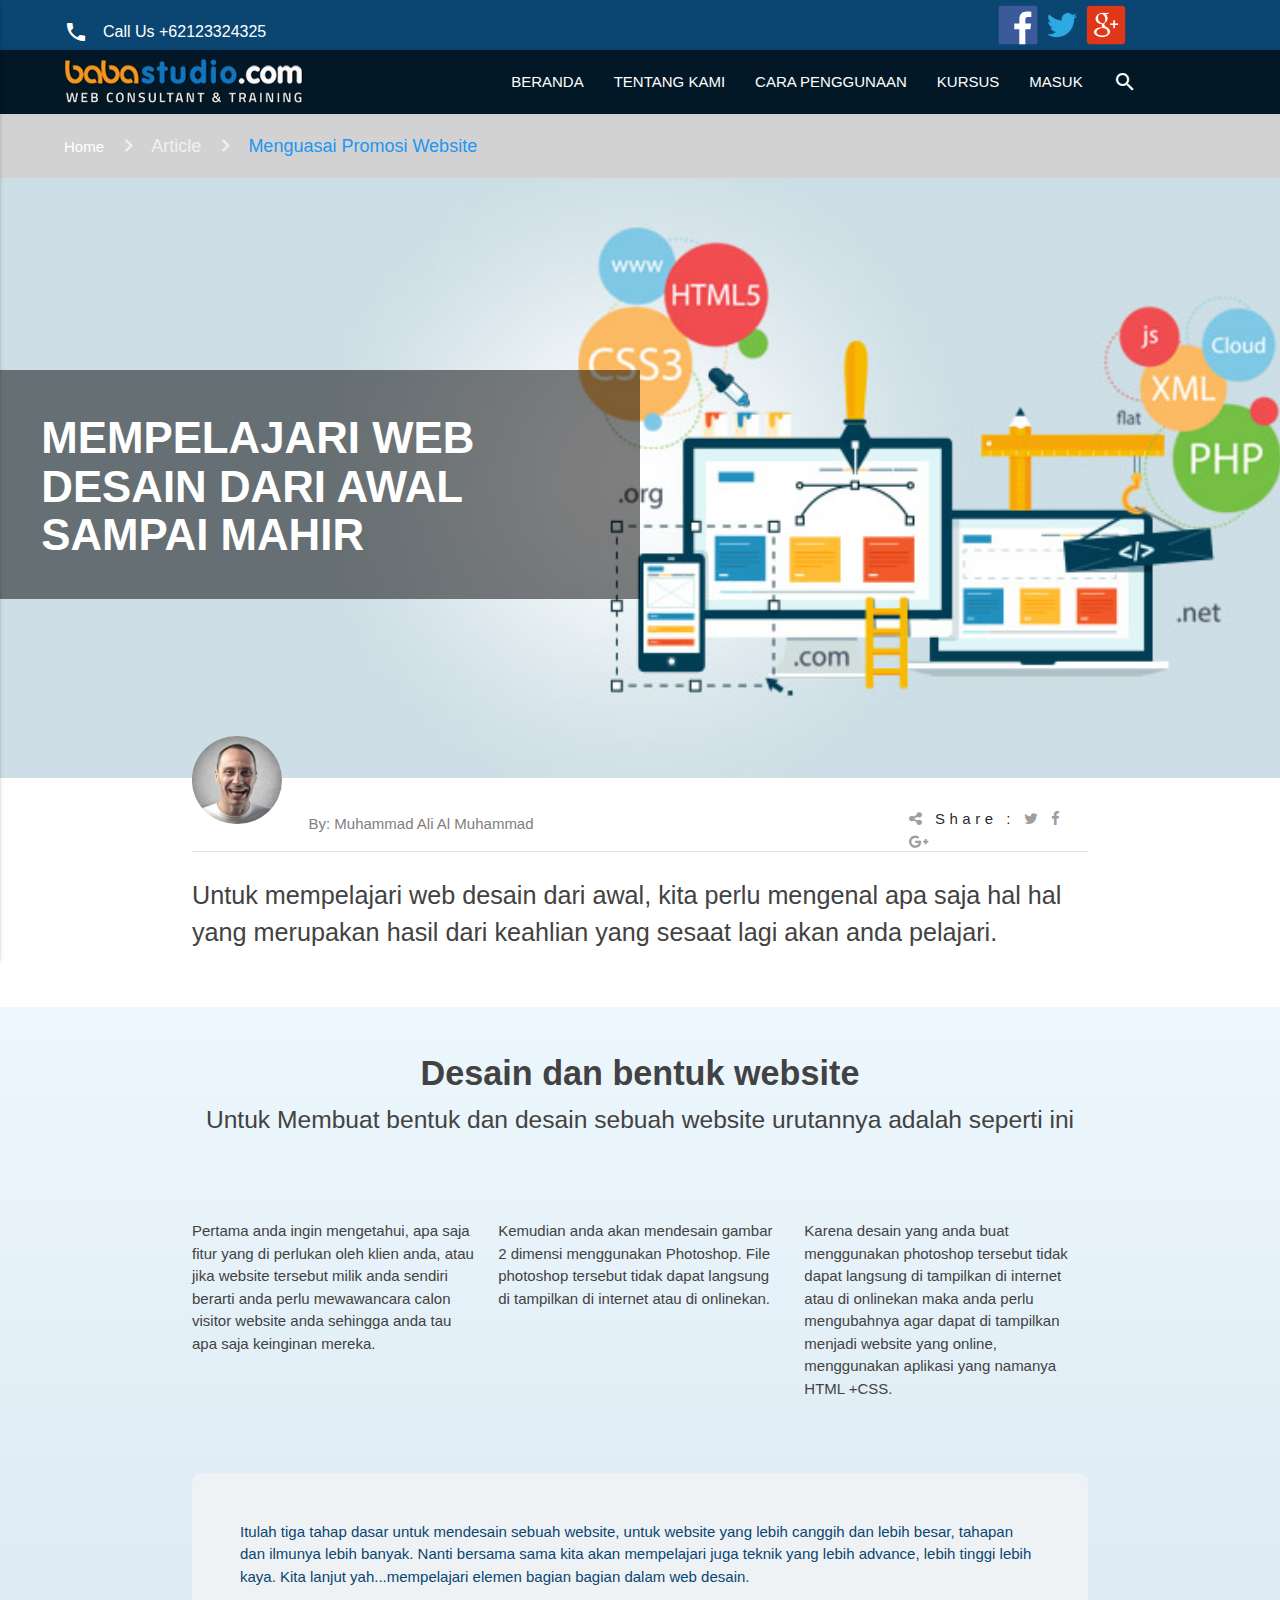
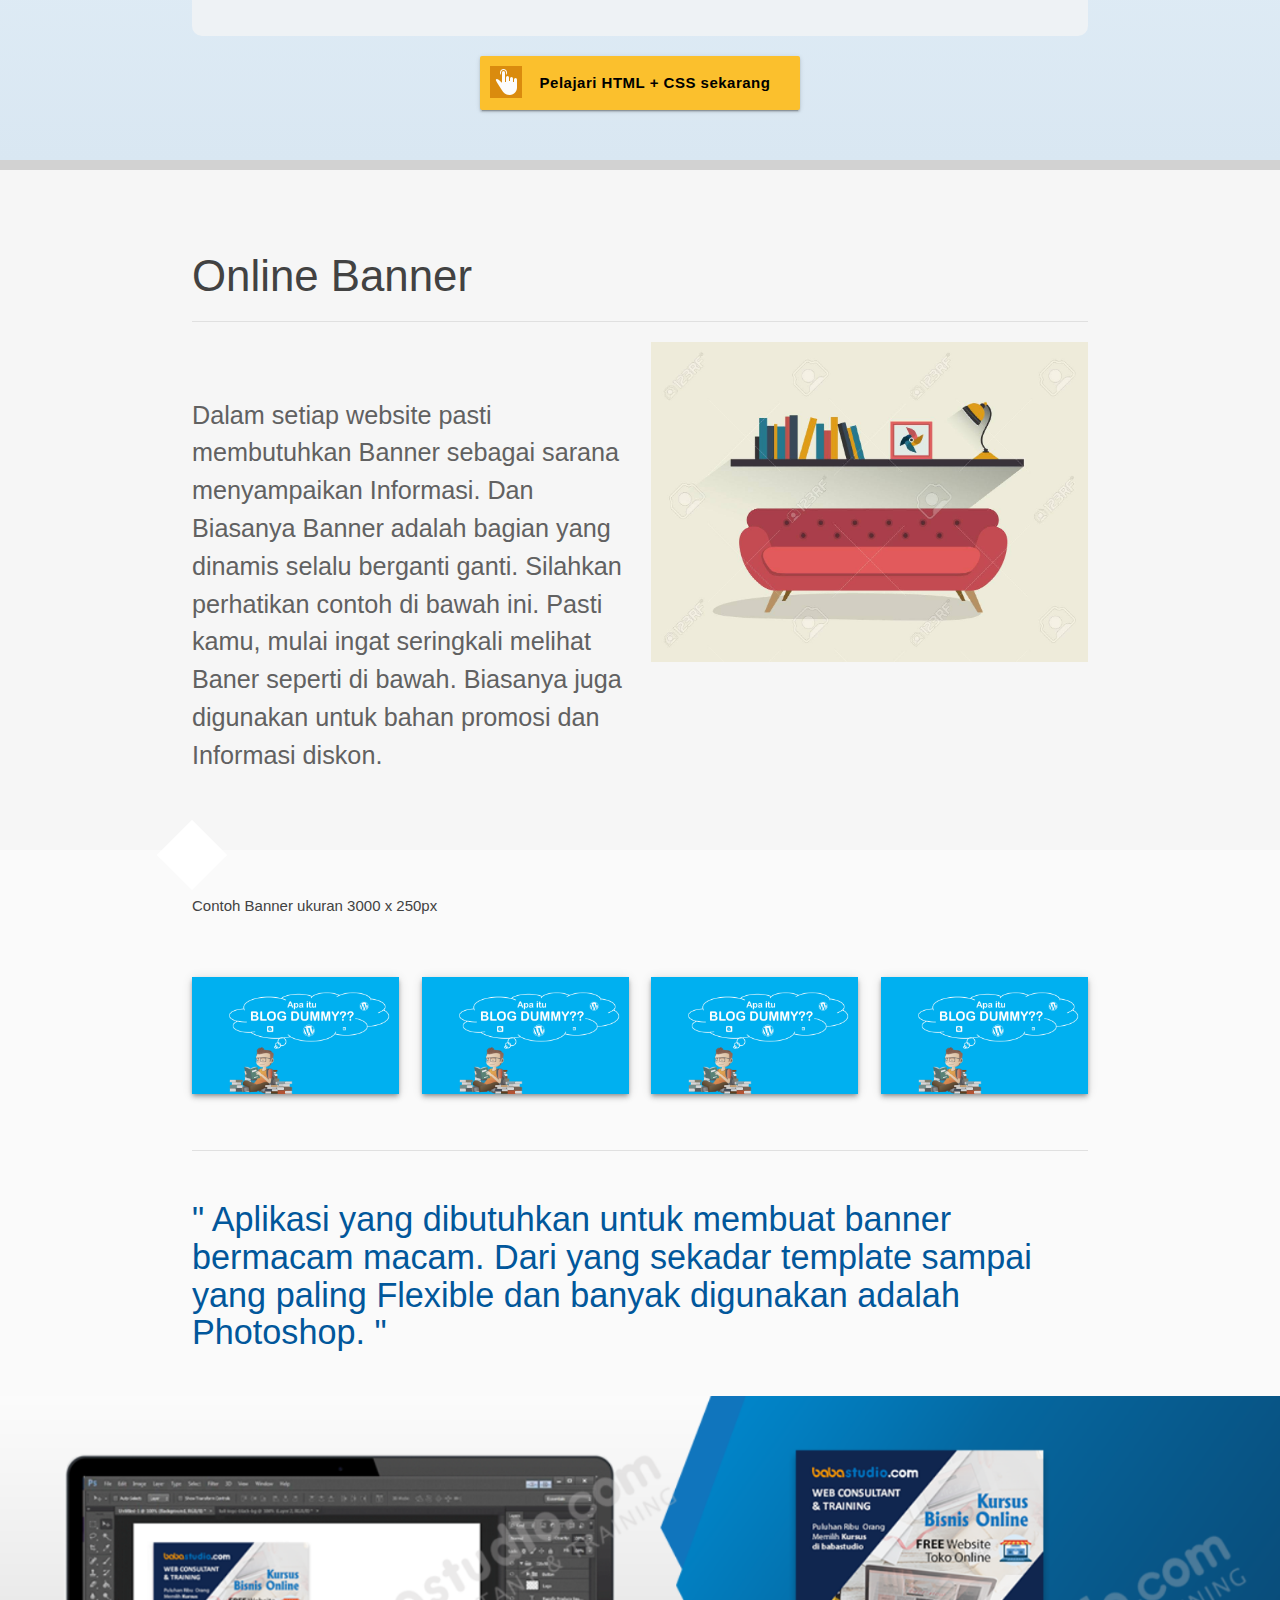
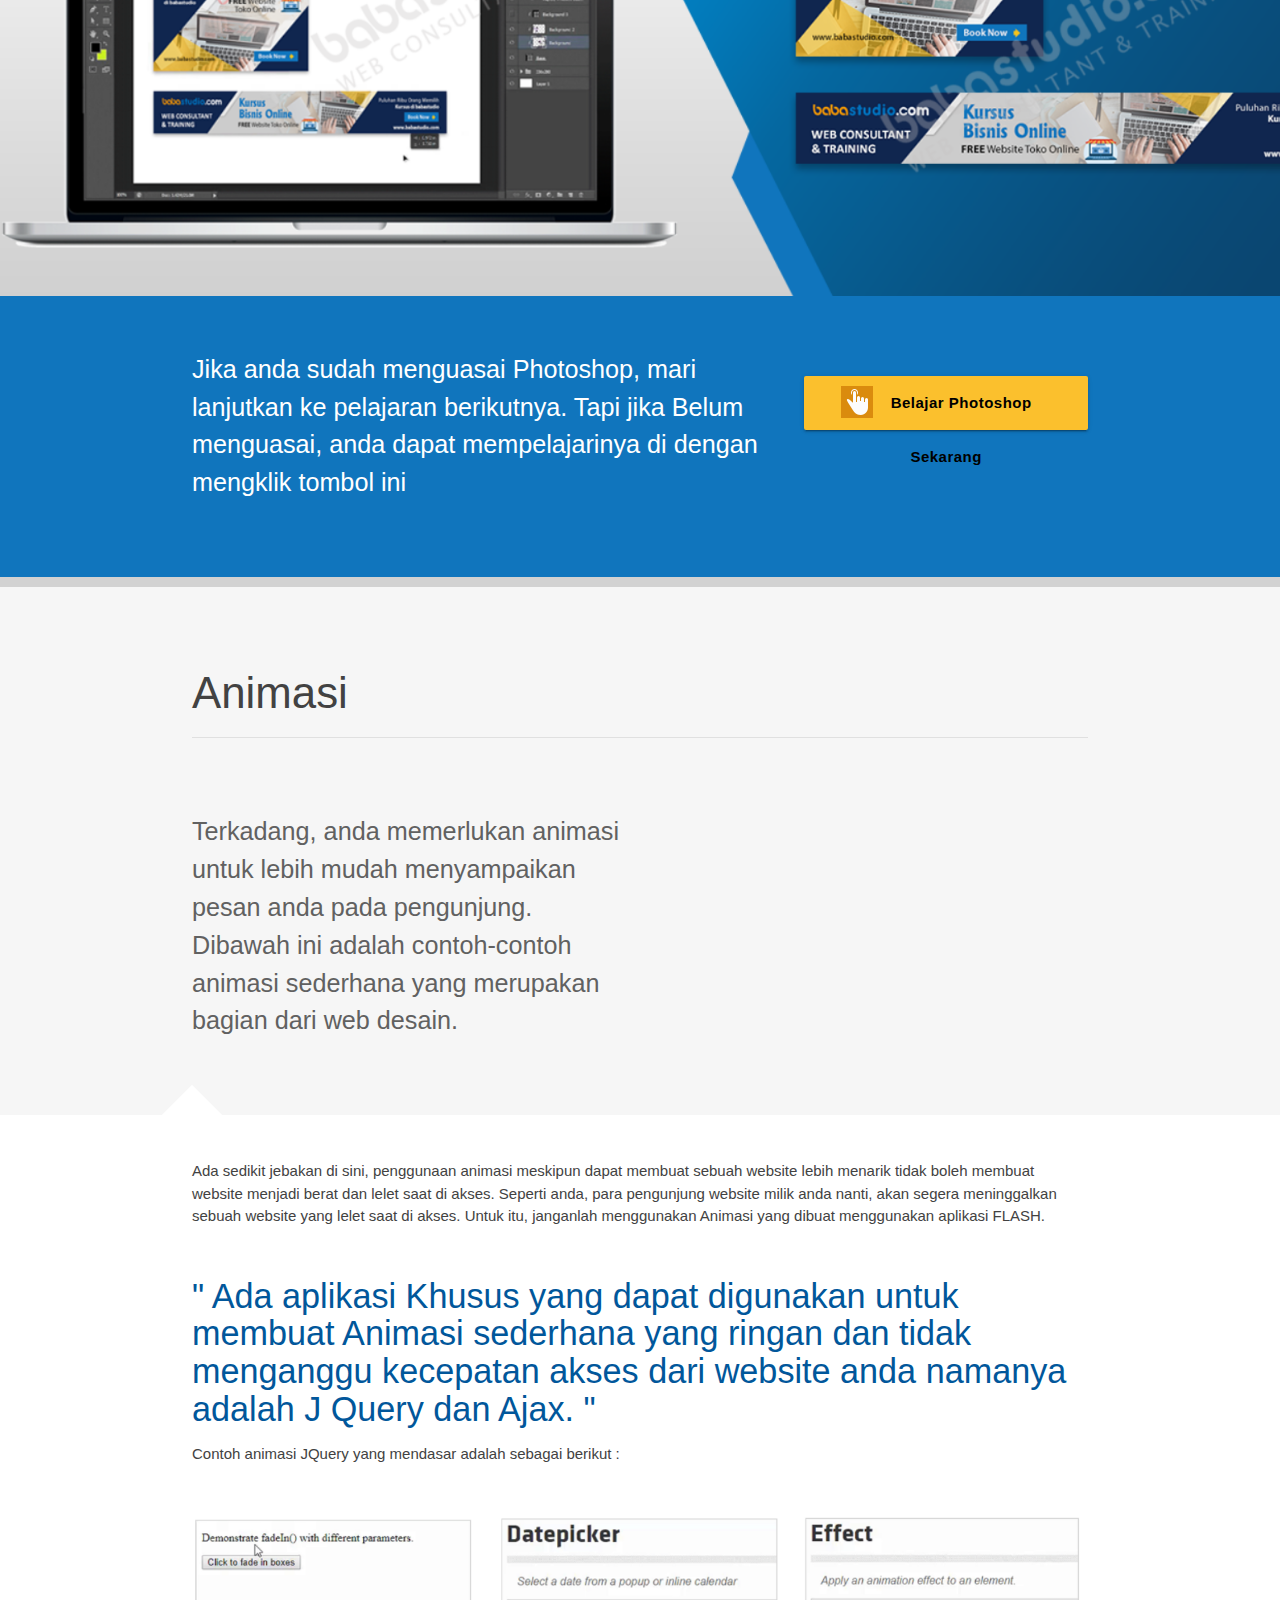
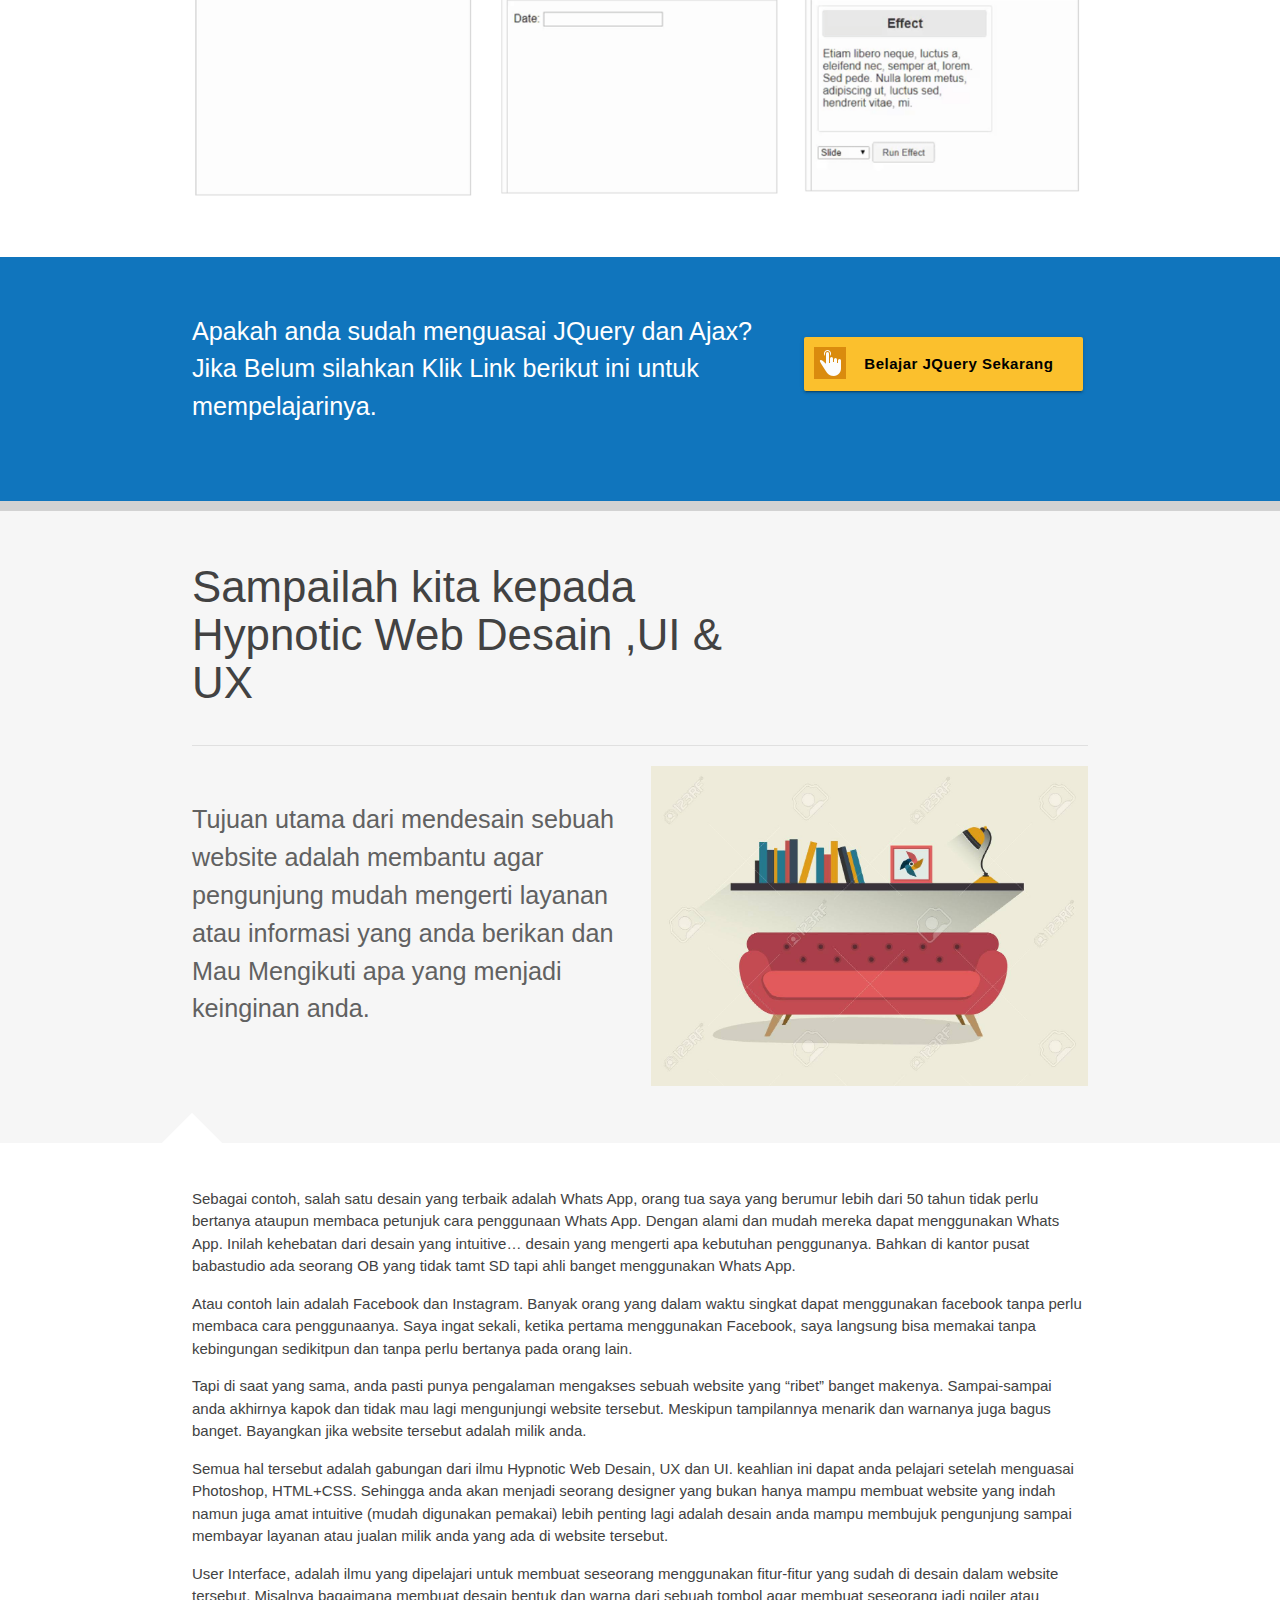
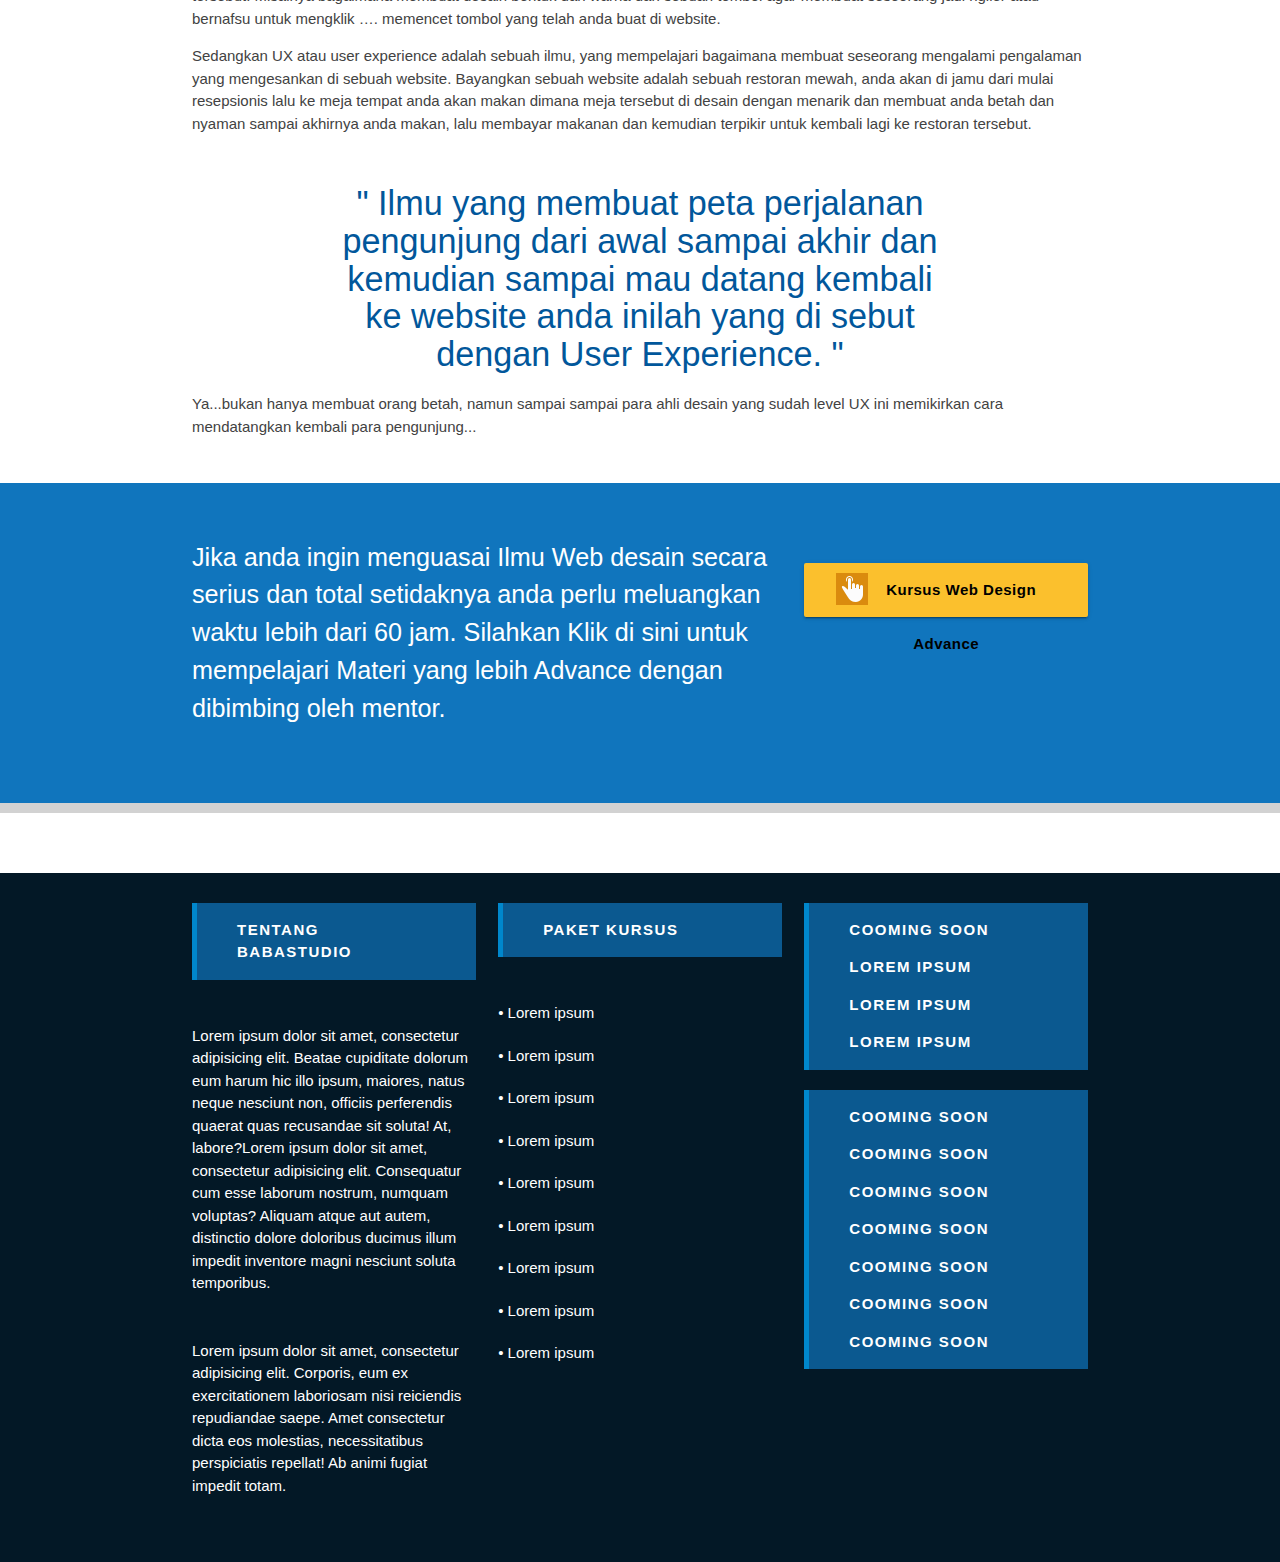
==== page2.html @ 36658eda "Page 2" ====
<!DOCTYPE html>
<html>
<head>
    <!--Import Google Icon Font-->
    <link href="https://fonts.googleapis.com/icon?family=Material+Icons" rel="stylesheet">
    <!--Import materialize.css-->
    <!-- Compiled and minified CSS -->
    <link rel="stylesheet" href="assets/css/materialize.min.css">
    <link rel="stylesheet" href="assets/css/style.css">
    <link rel="stylesheet" href="https://cdnjs.cloudflare.com/ajax/libs/font-awesome/4.7.0/css/font-awesome.css">


    <!--Let browser know website is optimized for mobile-->
    <meta name="viewport" content="width=device-width, initial-scale=1.0"/>
</head>

<body class="body">
<nav style="background-color: #0a4671;height: 50px">
    <div class="nav-wrapper">
        <a href="#" class="brand-logo white-text" style="margin-left: 5%;font-size: 16px"><i class="tiny material-icons left">local_phone</i><span class="hide-on-med-and-down">Call Us</span> +62123324325</a>
        <div class="right hide-on-med-and-down" style="padding-top: 5px;">
            <a href="" style="margin-left: -120%"><img src="assets/images/icon/F_icon.svg" alt="" class="responsive-img" width="40"></a>
            <a href=""><img src="assets/images/icon/twitter.png" alt="" class="responsive-img" width="40"></a>
            <a href=""><img src="assets/images/icon/111674_google_512x512.png" alt="" class="responsive-img" width="40"></a>
        </div>
    </div>
</nav>
<nav>
    <div class="nav-wrapper"  style="background-color: #031826">
        <a href="#" class="brand-logo white-text" style="margin-left: 5%"><img src="assets/images/other/babastudio-logo.png" style="margin-top: -13%" alt="" class="responsive-img"></a>
        <a href="#" data-activates="mobile-demo" class="button-collapse"><i class="material-icons">menu</i></a>
        <ul id="nav-mobile" class="right hide-on-med-and-down">
            <li><a href="" class="uppercase">beranda</a></li>
            <li><a href="" class="uppercase">tentang kami </a></li>
            <li><a href="" class="uppercase">cara penggunaan</a></li>
            <li><a href="" class="uppercase">kursus</a></li>
            <li><a href="" class="uppercase">masuk</a></li>
            <li><a href=""><i class="material-icons">search</i></a></li>
        </ul>
        <ul class="side-nav" id="mobile-demo">
            <li><a href="" class="uppercase">beranda</a></li>
            <li><a href="" class="uppercase">tentang kami </a></li>
            <li><a href="" class="uppercase">cara penggunaan</a></li>
            <li><a href="" class="uppercase">kursus</a></li>
            <li><a href="" class="uppercase">masuk</a></li>
            <li><a href=""><i class="material-icons">search</i></a></li>
        </ul>
    </div>
</nav>
<nav>
    <div class="nav-wrapper" style="background-color: #d2d2d2;">
        <div class="col s12 m12" style="margin-left: 5%">
            <a href="#!" class="breadcrum">Home</a>
            <a href="#!" class="breadcrumb">Article</a>
            <a href="#!" class="breadcrumb blue-text">Menguasai Promosi Website</a>
        </div>
    </div>
</nav>
<div class="col m12">
    <div class="banner-2">
        <div class="container-banner">
            <div class="row">
                <div class="col m6 s12 left-container-banner">
                    <div>
                        <br>
                        <h3 class="white-text uppercase bold " style="padding-left: 30px">Mempelajari Web Desain dari awal sampai mahir</h3>
                        <br>
                    </div>
                </div>
            </div>
        </div>
    </div>
    <div class="pages white">
        <div class="container">
            <div id="box">
                <img src="assets/images/other/photodune-4276142-smiling-portraits-xl_321.jpg" alt="" class="cat">
                <p class="text">By: Muhammad Ali Al Muhammad</p>
                <div class="right-float">
                    <i class="fa fa-share-alt grey-text"> </i> Share :
                    <i class="fa fa-twitter grey-text"></i>
                    <i class="fa fa-facebook grey-text"></i>
                    <i class="fa fa-google-plus grey-text"></i>
                </div>
            </div>
            <br>
            <div class="divider mt20"></div>
            <p class="flow-text grey-text text-darken-3">Untuk mempelajari web desain dari awal, kita perlu mengenal apa saja hal hal yang merupakan hasil dari keahlian yang sesaat lagi akan anda pelajari.</p>
        </div>
    </div>
    <div class="pages linear-gradient-2">
        <div class="container">
            <h4 class="grey-text text-darken-3 bold center">Desain dan bentuk website</h4>
            <h5 class="grey-text text-darken-3 center thin">Untuk Membuat bentuk dan desain sebuah website urutannya adalah seperti ini</h5>
            <div class="row mt50">
                <div class="col m4 s12">
                    <img src="https://assets.materialup.com/uploads/0ec944c0-e9ce-4f5a-b7ce-2816039f5fc0/preview.jpg" alt="" class="responsive-img">
                    <p class="grey-text text-darken-3">Pertama anda ingin mengetahui, apa saja fitur yang di perlukan oleh klien anda, atau jika website tersebut milik anda sendiri berarti anda perlu mewawancara calon visitor website anda sehingga anda tau apa saja keinginan mereka. </p>
                </div>
                <div class="col m4 s12">
                    <img src="https://assets.materialup.com/uploads/0ec944c0-e9ce-4f5a-b7ce-2816039f5fc0/preview.jpg" alt="" class="responsive-img">
                    <p class="grey-text text-darken-3">Kemudian anda akan mendesain gambar 2 dimensi menggunakan Photoshop. File photoshop tersebut tidak dapat langsung di tampilkan di internet atau di onlinekan. </p>
                </div>
                <div class="col m4 s12">
                    <img src="https://assets.materialup.com/uploads/0ec944c0-e9ce-4f5a-b7ce-2816039f5fc0/preview.jpg" alt="" class="responsive-img">
                    <p class="grey-text text-darken-3">Karena desain yang anda buat menggunakan photoshop tersebut tidak dapat langsung di tampilkan di internet atau di onlinekan maka anda perlu mengubahnya agar dapat di tampilkan menjadi website yang online, menggunakan aplikasi yang namanya HTML +CSS.</p>
                </div>
                <div class="col m12 s12 mt50">
                    <div class="card bg-card-blue z-depth-0 radius-10">
                        <div class="card-content text-blue">
                            <div class="card-content">
                                <p>Itulah tiga tahap dasar untuk mendesain sebuah website, untuk website yang lebih canggih dan lebih besar, tahapan dan ilmunya lebih banyak. Nanti bersama sama kita akan mempelajari juga teknik yang lebih advance, lebih tinggi lebih kaya. Kita lanjut yah...mempelajari elemen bagian bagian dalam web desain.</p>
                            </div>
                        </div>
                    </div>
                    <div class="center mt20">
                        <button class="btn  yellow darken-2 btn-large black-text bold"><img src="assets/images/icon/icon-button.png" style="position: absolute; margin-left: -20px;padding-top: 10px" alt="" class="responsive-img"> <span style="padding-left: 30px; text-transform: none">Pelajari HTML + CSS sekarang</span></button>
                    </div>
                </div>
            </div>
        </div>
    </div>
    <div class="pages white-bg mt10">
        <div class="container">
            <h3 class="grey-text text-darken-3 pt30">Online Banner</h3>
            <div class="divider mt20"></div>
            <div class="row mt20">
                <div class="col m6 s12">
                    <p class="grey-text flow-text text-darken-2 pt30">Dalam setiap website pasti  membutuhkan Banner sebagai sarana menyampaikan Informasi. Dan Biasanya Banner adalah bagian yang dinamis selalu berganti ganti. Silahkan perhatikan contoh di bawah ini. Pasti kamu, mulai ingat seringkali melihat Baner seperti di bawah. Biasanya juga digunakan untuk bahan promosi dan Informasi diskon.</p>
                </div>
                <div class="col m6 s12">
                    <img src="assets/images/other/48117998-retro-red-sofa-and-book-shelf-with-lamps-flat-design-vector-illustration-.jpg" style="height: 300" alt="" class="responsive-img">
                </div>
            </div>
        </div>
    </div>
    <section class="pages ss-style-triangles-1 grey lighten-5">
        <div class="container">
            <p class="grey-text text-darken-3">Contoh Banner ukuran 3000 x 250px</p>
            <div class="row  mt50">
                <div class="col m3 s6 mt10">
                    <img src="assets/images/other/cara-membuat-dummy-blog.png" alt="" class="responsive-img z-depth-2">
                </div>
                <div class="col m3 s6 mt10">
                    <img src="assets/images/other/cara-membuat-dummy-blog.png" alt="" class="responsive-img z-depth-2">
                </div>
                <div class="col m3 s6 mt10">
                    <img src="assets/images/other/cara-membuat-dummy-blog.png" alt="" class="responsive-img z-depth-2">
                </div>
                <div class="col m3 s6 mt10">
                    <img src="assets/images/other/cara-membuat-dummy-blog.png" alt="" class="responsive-img z-depth-2">
                </div>
            </div>
            <div class="divider mt50"></div>
            <h4 class="thin-text light-blue-text text-darken-4 mt50">" 	Aplikasi yang dibutuhkan untuk membuat banner bermacam macam. Dari yang sekadar template sampai yang paling Flexible dan banyak digunakan adalah Photoshop. "</h4>
        </div>
    </section>
    <div class="baba-background">
        <div class="baba-page"></div>
    </div>
    <div class="pages blue-bg">
        <div class="container">
            <div class="row">
                <div class="col m8 s12">
                    <p class="flow-text white-text">Jika anda sudah menguasai Photoshop, mari lanjutkan ke pelajaran berikutnya. Tapi jika Belum menguasai, anda dapat mempelajarinya di dengan mengklik tombol ini</p>
                </div>
                <div class="col m4 s12">
                    <button class="btn mt50  yellow darken-2 btn-large black-text bold"><img src="assets/images/icon/icon-button.png" style="position: absolute; margin-left: -20px;padding-top: 10px" alt="" class="responsive-img"> <span style="padding-left: 30px; text-transform: none">Belajar Photoshop Sekarang</span></button>
                </div>
            </div>
        </div>
    </div>
    <div class="pages white-bg mt10">
        <div class="container">
            <h3 class="grey-text text-darken-3 pt30">Animasi</h3>
            <div class="divider mt20"></div>
            <div class="row mt20">
                <div class="col m6 s12">
                    <p class="grey-text flow-text text-darken-2 pt30">Terkadang, anda memerlukan animasi untuk lebih mudah menyampaikan pesan anda pada pengunjung. Dibawah ini adalah contoh-contoh animasi sederhana yang merupakan bagian dari web desain.</p>
                </div>
            </div>
        </div>
    </div>
    <section class="pages ss-style-triangles-1 white">
        <div class="container">
            <p class="grey-text text-darken-3">Ada sedikit jebakan di sini, penggunaan animasi meskipun dapat membuat sebuah website lebih menarik tidak boleh membuat website menjadi berat dan lelet saat di akses. Seperti anda, para pengunjung website milik anda nanti, akan segera meninggalkan sebuah website yang lelet saat di akses. Untuk itu, janganlah menggunakan Animasi yang dibuat menggunakan aplikasi FLASH.</p>
            <h4 class="thin-text light-blue-text text-darken-4 mt50">" 		Ada aplikasi Khusus yang dapat digunakan untuk membuat Animasi sederhana yang ringan dan tidak menganggu kecepatan akses dari website anda namanya adalah J Query dan Ajax.  "</h4>
            <p class="grey-text text-darken-3">Contoh animasi JQuery yang mendasar adalah sebagai berikut :</p>
            <div class="row mt50">
                <div class="col m4 s12">
                    <img src="assets/images/other/fadeIn.PNG" alt="" class="responsive-img">
                </div>
                <div class="col m4 s12">
                    <img src="assets/images/other/datepicker.PNG" alt="" class="responsive-img">
                </div>
                <div class="col m4 s12">
                    <img src="assets/images/other/fadeInEffect.PNG" alt="" class="responsive-img">
                </div>
            </div>
        </div>
    </section>
    <div class="pages blue-bg">
        <div class="container">
            <div class="row">
                <div class="col m8 s12">
                    <p class="flow-text white-text">Apakah anda sudah menguasai JQuery dan Ajax? Jika Belum silahkan Klik Link berikut ini untuk mempelajarinya.</p>
                </div>
                <div class="col m4 s12">
                    <button class="btn mt50  yellow darken-2 btn-large black-text bold"><img src="assets/images/icon/icon-button.png" style="position: absolute; margin-left: -20px;padding-top: 10px" alt="" class="responsive-img"> <span style="padding-left: 30px; text-transform: none">Belajar JQuery Sekarang</span></button>
                </div>
            </div>
        </div>
    </div>
    <div class="pages white-bg mt10">
        <div class="container">
            <div class="row">
                <h3 class="grey-text text-darken-3 pt30 col m8">Sampailah kita kepada Hypnotic Web Desain ,UI & UX</h3>
            </div>
            <div class="divider mt20"></div>
            <div class="row">
                <div class="col m6 s12">
                    <p class="grey-text flow-text text-darken-2 pt30">Tujuan utama dari mendesain sebuah website adalah membantu agar pengunjung mudah mengerti layanan atau informasi yang anda berikan dan Mau Mengikuti apa yang menjadi keinginan anda.</p>
                </div>
                <div class="col m6 s12 mt20">
                    <img src="assets/images/other/48117998-retro-red-sofa-and-book-shelf-with-lamps-flat-design-vector-illustration-.jpg" alt="" class="responsive-img">
                </div>
            </div>
        </div>
    </div>
    <section class="pages white ss-style-triangles-1">
        <div class="container">
            <p class="grey-text text-darken-3">Sebagai contoh, salah satu desain yang terbaik adalah Whats App, orang tua saya yang berumur lebih dari 50 tahun tidak perlu bertanya ataupun membaca petunjuk cara penggunaan Whats App. Dengan alami dan mudah mereka dapat menggunakan Whats App. Inilah kehebatan dari desain yang intuitive…  desain yang mengerti apa kebutuhan penggunanya. Bahkan di kantor pusat babastudio ada seorang OB yang tidak tamt SD tapi ahli banget menggunakan Whats App.
            </p>
            <p class="grey-text text-darken-3">
                Atau contoh lain adalah Facebook dan Instagram. Banyak orang yang dalam waktu singkat dapat menggunakan facebook tanpa perlu membaca cara penggunaanya. Saya ingat sekali, ketika pertama menggunakan Facebook, saya langsung bisa memakai tanpa kebingungan sedikitpun dan tanpa perlu bertanya pada orang lain.
            </p>
            <p class="grey-text text-darken-3">
                Tapi di saat yang sama, anda pasti punya pengalaman mengakses sebuah website yang “ribet” banget makenya. Sampai-sampai anda akhirnya kapok dan tidak mau lagi mengunjungi website tersebut. Meskipun tampilannya menarik dan warnanya juga bagus banget. Bayangkan jika website tersebut adalah milik anda.
            </p>
            <p class="grey-text text-darken-3">
                Semua hal  tersebut adalah gabungan dari ilmu Hypnotic Web Desain, UX dan UI. keahlian ini dapat anda pelajari setelah menguasai Photoshop, HTML+CSS. Sehingga anda akan menjadi seorang designer yang bukan hanya mampu membuat website yang indah namun juga amat intuitive (mudah digunakan pemakai) lebih penting lagi adalah desain anda mampu membujuk pengunjung sampai membayar layanan atau jualan milik anda yang ada di website tersebut.
            </p>
            <p class="grey-text text-darken-3">
                User Interface, adalah ilmu yang dipelajari untuk membuat seseorang menggunakan fitur-fitur yang sudah di desain dalam website tersebut. Misalnya bagaimana membuat desain bentuk dan warna dari sebuah tombol agar membuat seseorang jadi ngiler atau bernafsu untuk mengklik …. memencet tombol yang telah anda buat di website.
            </p>
            <p class="grey-text text-darken-3">
                Sedangkan UX atau user experience adalah sebuah ilmu, yang mempelajari bagaimana membuat seseorang mengalami pengalaman yang mengesankan di sebuah website. Bayangkan sebuah website adalah sebuah restoran mewah, anda akan di jamu dari mulai resepsionis lalu ke meja tempat anda akan makan dimana meja tersebut di desain dengan menarik dan membuat anda betah dan nyaman sampai akhirnya anda makan, lalu membayar makanan dan kemudian terpikir untuk kembali lagi ke restoran tersebut.
            </p>
            <div class="container">
                <h4 class="thin-text light-blue-text center text-darken-4 mt50">"	Ilmu yang membuat peta perjalanan pengunjung dari awal sampai akhir dan kemudian sampai mau datang kembali ke website anda inilah yang di sebut dengan User Experience.  "</h4>
            </div>
            <p class="grey-text text-darken-3 mt20">
                Ya...bukan hanya membuat orang betah, namun sampai sampai para ahli desain yang sudah level UX ini memikirkan cara mendatangkan kembali para pengunjung...
            </p>
        </div>
    </section>
    <div class="pages blue-bg">
        <div class="container">
            <div class="row">
                <div class="col m8 s12">
                    <p class="flow-text white-text">Jika anda ingin menguasai Ilmu Web desain secara serius dan total setidaknya anda perlu meluangkan waktu lebih dari 60 jam. Silahkan Klik di sini untuk mempelajari Materi yang lebih Advance dengan dibimbing oleh mentor.</p>
                </div>
                <div class="col m4 s12">
                    <button class="btn mt50  yellow darken-2 btn-large black-text bold"><img src="assets/images/icon/icon-button.png" style="position: absolute; margin-left: -20px;padding-top: 10px" alt="" class="responsive-img"> <span style="padding-left: 30px; text-transform: none">Kursus Web Design Advance</span></button>
                </div>
            </div>
        </div>
    </div>
    <div class="pages white mt10"></div>
    <div class="pages black-bg">
        <div class="container">
            <div class="row">
                <div class="col m4 s12">
                    <div class="square-line">
                        <p class="bold white-text uppercase">tentang babastudio</p>
                    </div>
                    <p class="white-text thin-text pt30">Lorem ipsum dolor sit amet, consectetur adipisicing elit. Beatae cupiditate dolorum eum harum hic illo ipsum, maiores, natus neque nesciunt non, officiis perferendis quaerat quas recusandae sit soluta! At, labore?Lorem ipsum dolor sit amet, consectetur adipisicing elit. Consequatur cum esse laborum nostrum, numquam voluptas? Aliquam atque aut autem, distinctio dolore doloribus ducimus illum impedit inventore magni nesciunt soluta temporibus.</p>
                    <p class="white-text thin-text pt30">Lorem ipsum dolor sit amet, consectetur adipisicing elit. Corporis, eum ex exercitationem laboriosam nisi reiciendis repudiandae saepe. Amet consectetur dicta eos molestias, necessitatibus perspiciatis repellat! Ab animi fugiat impedit totam.</p>
                </div>
                <div class="col m4 s12">
                    <div class="square-line">
                        <p class="bold white-text uppercase">paket kursus</p>
                    </div>
                    <ul class="white-text pt30">
                        <li><a href="" class="white-text thin-text"> &bull; Lorem ipsum </a></li>
                        <li class="pt20"><a href="" class="white-text thin-text"> &bull; Lorem ipsum </a></li>
                        <li class="pt20"><a href="" class="white-text thin-text"> &bull; Lorem ipsum </a></li>
                        <li class="pt20"><a href="" class="white-text thin-text"> &bull; Lorem ipsum </a></li>
                        <li class="pt20"><a href="" class="white-text thin-text"> &bull; Lorem ipsum </a></li>
                        <li class="pt20"><a href="" class="white-text thin-text"> &bull; Lorem ipsum </a></li>
                        <li class="pt20"><a href="" class="white-text thin-text"> &bull; Lorem ipsum </a></li>
                        <li class="pt20"><a href="" class="white-text thin-text"> &bull; Lorem ipsum </a></li>
                        <li class="pt20"><a href="" class="white-text thin-text"> &bull; Lorem ipsum </a></li>

                    </ul>
                </div>
                <div class="col m4 s12">
                    <div class="square-line">
                        <p class="bold white-text uppercase">cooming soon</p>
                        <p class="bold white-text uppercase">lorem ipsum</p>
                        <p class="bold white-text uppercase">Lorem Ipsum</p>
                        <p class="bold white-text uppercase">Lorem Ipsum</p>
                    </div>
                    <div class="square-line mt20">
                        <p class="bold white-text uppercase">cooming soon</p>
                        <p class="bold white-text uppercase">cooming soon</p>
                        <p class="bold white-text uppercase">cooming soon</p>
                        <p class="bold white-text uppercase">cooming soon</p>
                        <p class="bold white-text uppercase">cooming soon</p>
                        <p class="bold white-text uppercase">cooming soon</p>
                        <p class="bold white-text uppercase">cooming soon</p>
                    </div>
                </div>
            </div>
        </div>
    </div>
</div>
<!--Import jQuery before materialize.js-->
<script type="text/javascript" src="https://code.jquery.com/jquery-3.2.1.min.js"></script>
<script src="assets/js/script.js"></script>
<!-- Compiled and minified JavaScript -->
<script src="assets/js/materialize.min.js"></script>

</body>
</html>
---- assets/css/style.css ----
.banner
{
    width: 100%;
    height: 600px;
    background: url("../images/banner/america-analysis-business-926987.jpg") center no-repeat;
    background-size: cover;
}
.banner-2
{
    width: 100%;
    height: 600px;
    background: url("../images/banner/Web-Development-4.jpg") center no-repeat;
    background-size: cover;
}
.uppercase{
    text-transform: uppercase;
}
.container-banner
{
    width: 100%;
    height: auto;
    position: absolute;
    margin-top: 15%;
}
.left-container-banner
{
    width: 100%;
    height: auto;
    background-color: rgba(0,0,0,.5);
}
.bold{
    font-weight: bold;
}
.pt30{
    padding-top: 30px;
}
.pt20{
    padding-top: 20px;
}
.pt50{
    padding-top: 50px;
}
.pb30{
    padding-bottom: 30px;
}
.mt10
{
    margin-top: 10px ;
}
.mt20
{
    margin-top: 20px;
}
.mt50{
    margin-top: 50px ;
}
.pages{
    width: 100%;
    height: auto;
    padding-top: 30px;
    padding-bottom: 30px;
}
.linear-gradient
{
    background: linear-gradient(#0087cc, #085281);
}
.linear-gradient-2
{
    background-image: linear-gradient(to bottom, #edf7fd, #e8f3fa, #e3eff7, #deebf5, #d9e7f2);
}
.black-bg
{
    background: #031826;
}
.transparent
{
    background: transparent;
}
.blue-bg
{
    background: #1075bd !important;
}
.thin-text
{
    font-weight: 300;
}
.body
{
    background: #d2d2d2;
}
.bordered
{
    border: 1px solid #dedede;
}
.white-bg
{
    background: #f6f6f6;
}
.text-blue
{
    color: #0a4671;
}
.bg-card-blue
{
    background-color: #eef2f5;
}
.radius-10
{
    border-radius: 10px;
}
*,
*:after,
*::before {
    -webkit-box-sizing: border-box;
    -moz-box-sizing: border-box;
    box-sizing: border-box;
}

/* General styles and layout */


section {
    position: relative;
    color: #fff;
}


.col-2 .column {
    width: 49%;
}
.input-form
{
    background: #ffffff;
    width: 100%;
    height: 30px;
    padding: 18px 20px;
    border-radius: 2px;
    border: none;
}

#box {
    /* The box that will responsively resize */
    position: relative;
}
#box img {
    display: block;
}
#box .static {
    /* The static image helps responsively resizing the bounding box correctly */
    width: 100%;
    height: auto;
}

#box .cat {
    /* Placing the cat absolutely and with percentage values makes it responsive within the bounding box */
    position: absolute;
    top: -40%;
    left: 0%;
    width: 10%;
    border-radius: 100%;
    height: auto;
    margin-top: -8%;
}
#box .text {
    position: absolute;
    top: -10px;
    left: 13%;
    color: gray;
    font-family: sans-serif;
}
#box .right-float
{
    position: absolute;
    float: right;
    left: 80%;
    display: inline-block;
    letter-spacing: .3rem;
}

/*** Individual section styles and separators ***/

/* Common style for pseudo-elements */
section::before,
section::after {
    position: absolute;
    content: '';
    pointer-events: none;
}

/* Triangles */
.ss-style-triangles::before,
.ss-style-triangles::after {
    left: 15%;
    width: 50px;
    height: 50px;
    -webkit-transform: translateX(-90%) rotate(45deg);
    transform: translateX(-50%) rotate(45deg);
}
.ss-style-triangles::before {
    top: -20px;
    background: #0087cc;
}

.ss-style-triangles-1::before,
.ss-style-triangles-1::after {
    left: 15%;
    width: 50px;
    height: 50px;
    -webkit-transform: translateX(-90%) rotate(45deg);
    transform: translateX(-50%) rotate(45deg);
}
.ss-style-triangles-1::before {
    top: -20px;
    background: white;
}
.square-line
{
    width: 100%;
    height: auto;
    padding: 1px 40px;
    background: rgba(16,117,189,.7);
    border-left: 5px solid #0087cc;
    letter-spacing: .1rem;
}
.baba-background
{
    background-image: linear-gradient(to bottom, #fafafa, #efefef, #e4e4e4, #d9d9d9, #cecece);
    width: 100%;
    height: auto;
}
.img-other
{
    height: 100px !important;
    background-position: center;
    background-repeat: no-repeat;
    background-size: cover;
}
.baba-page
{
    width: 100%;
    height: 500px;
    background: url("../images/other/bg3.PNG") center  no-repeat;
    background-size: cover;
}
/* Media Queries for the layout */
@media screen and (max-width: 68em) {
    section {
        font-size: 80%;
    }
}

@media screen and (max-width: 54em) {
    .column {
        display: block;
        width: 100% !important;
    }

    .text:first-child,
    .text:nth-child(2) {
        text-align: center;
    }

    .icon {
        margin: 0 auto;
    }

    .col-2 .column:first-child .icon {
        margin: 0 auto 50px;
    }

    .col-2 .column:nth-child(2) .icon {
        margin: 50px auto 0;
    }
}
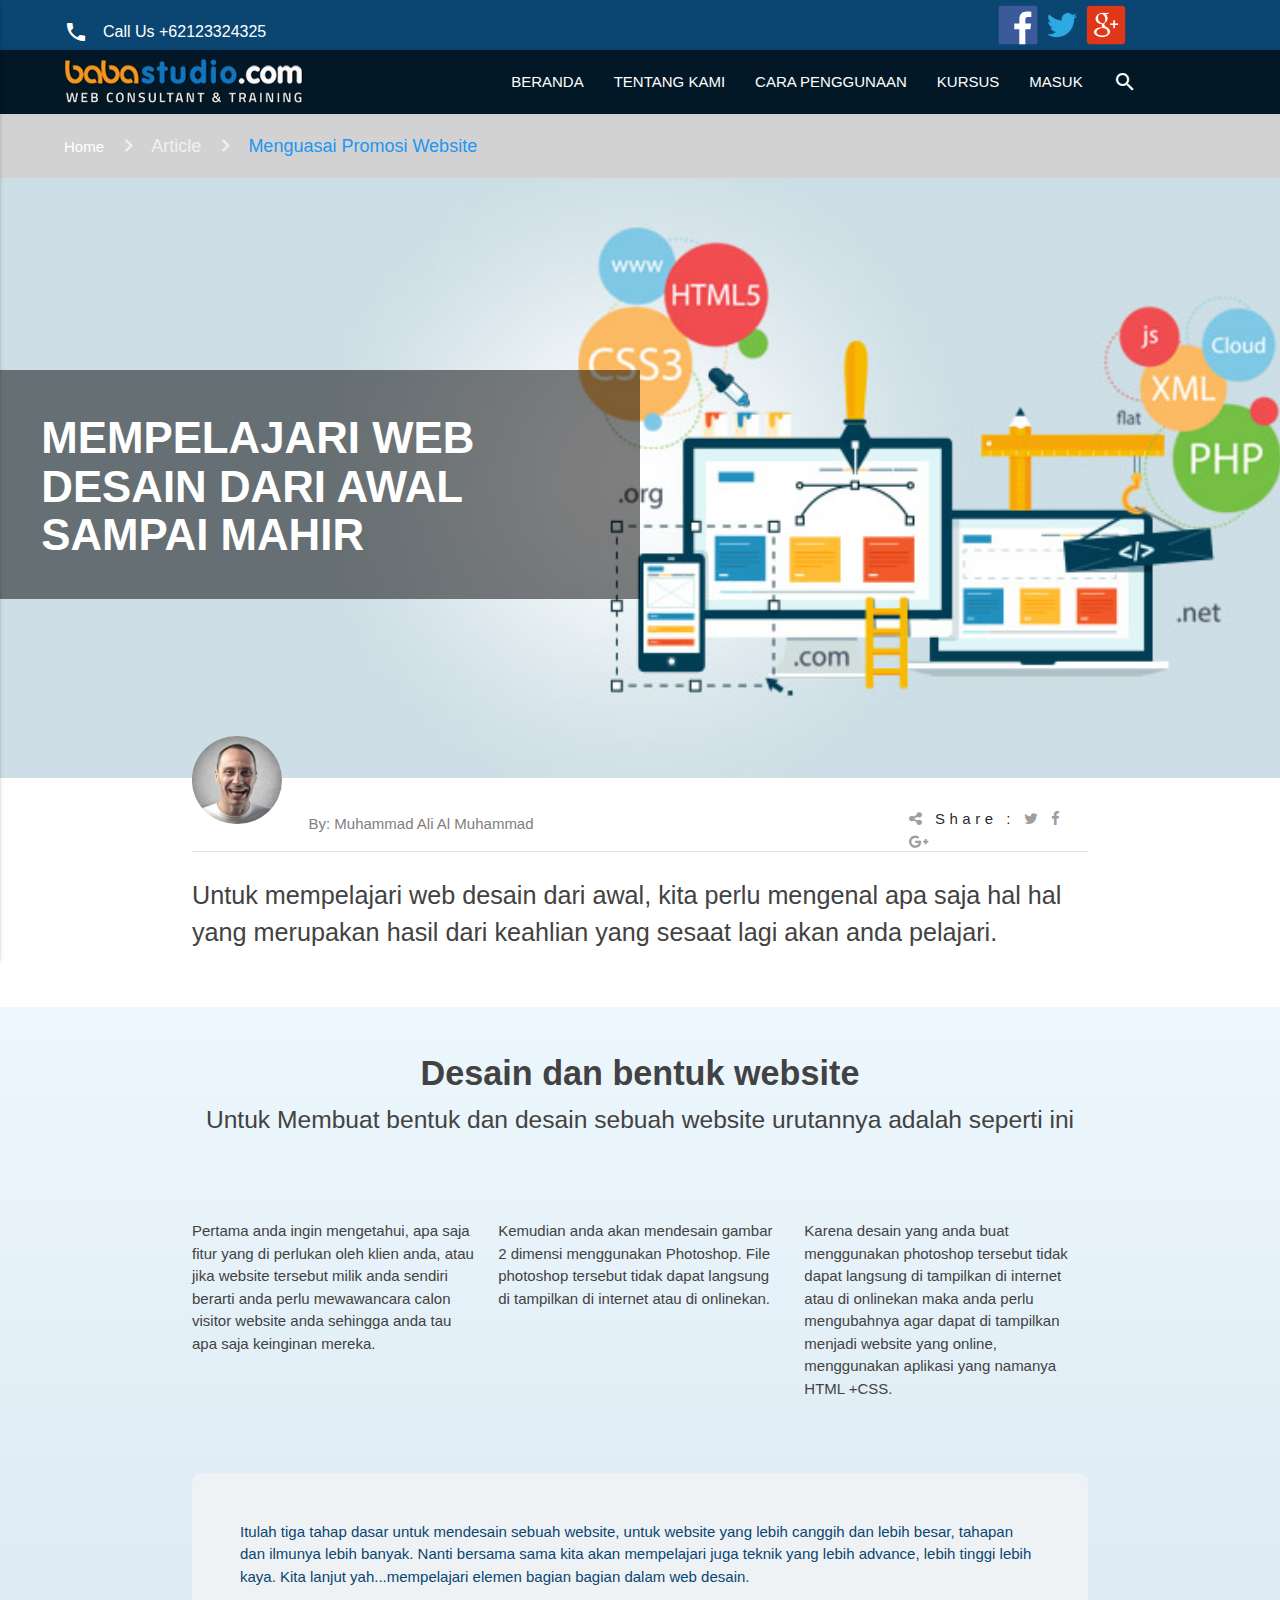
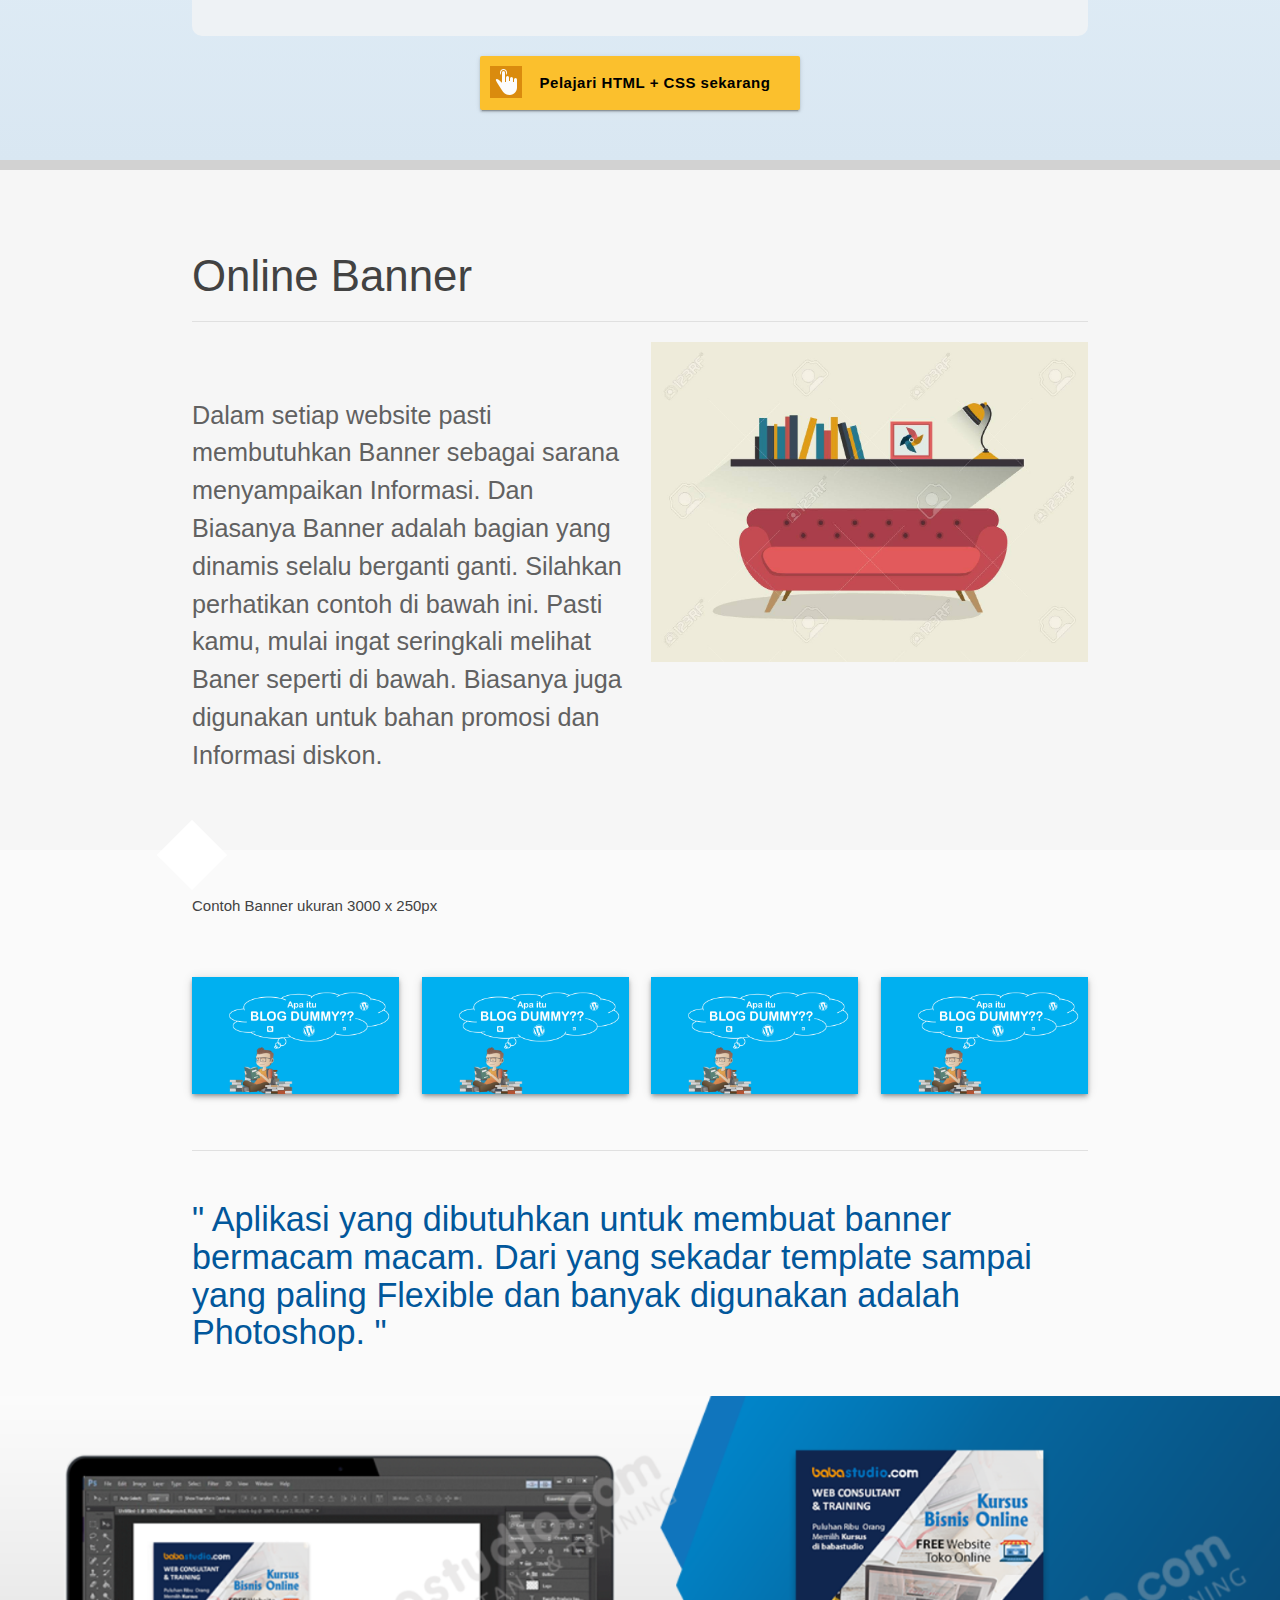
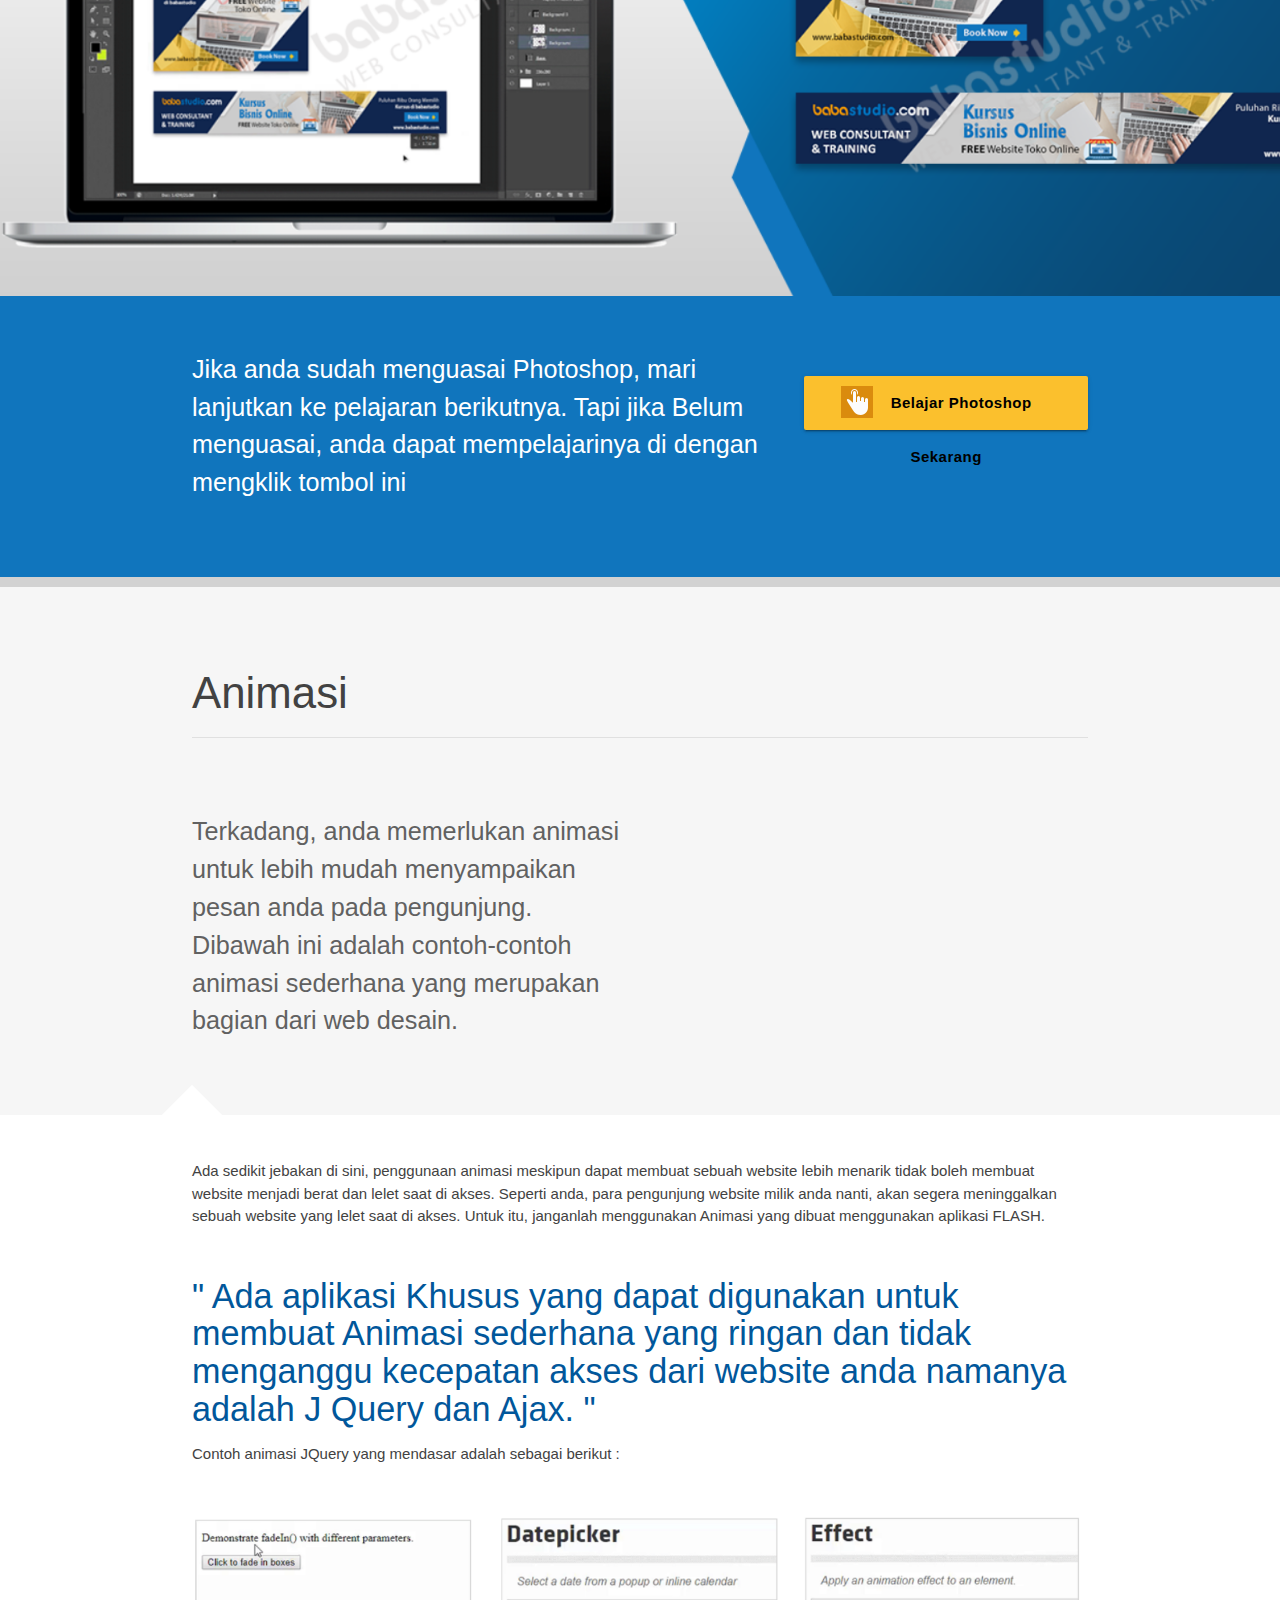
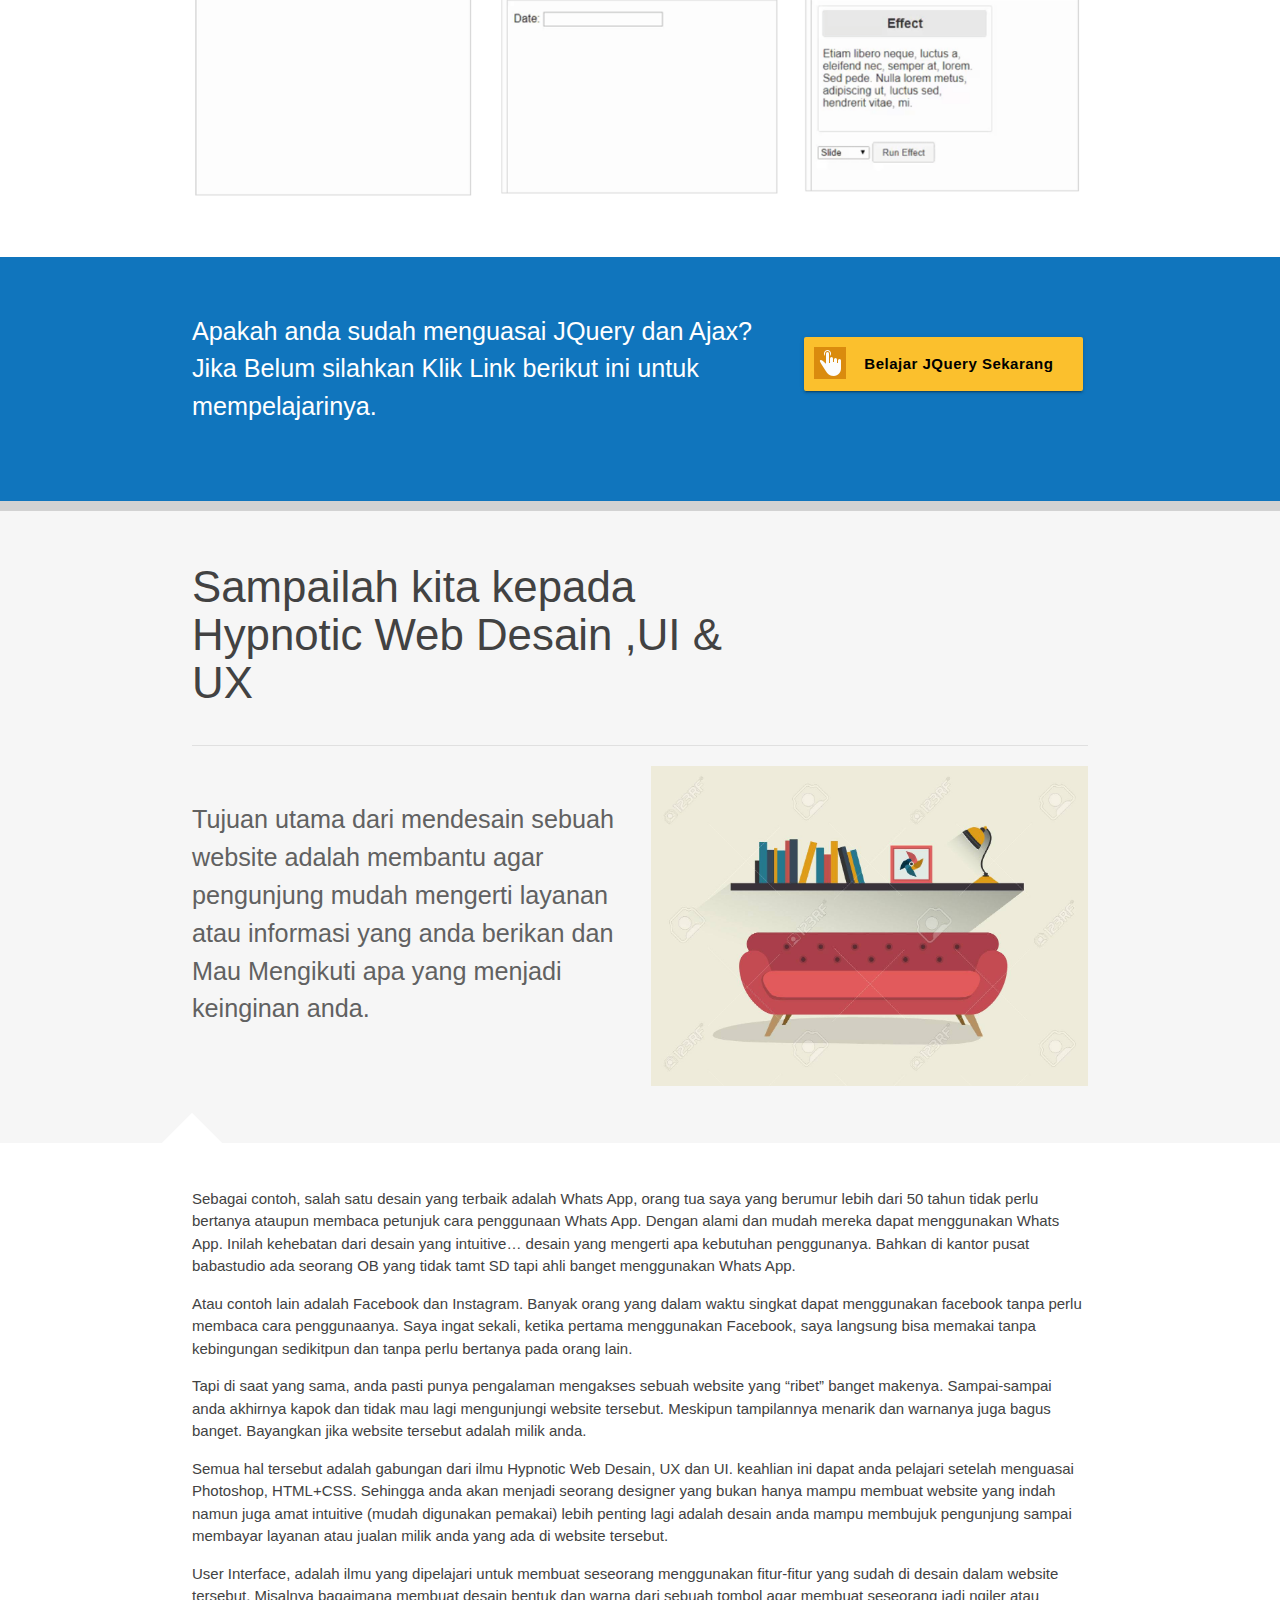
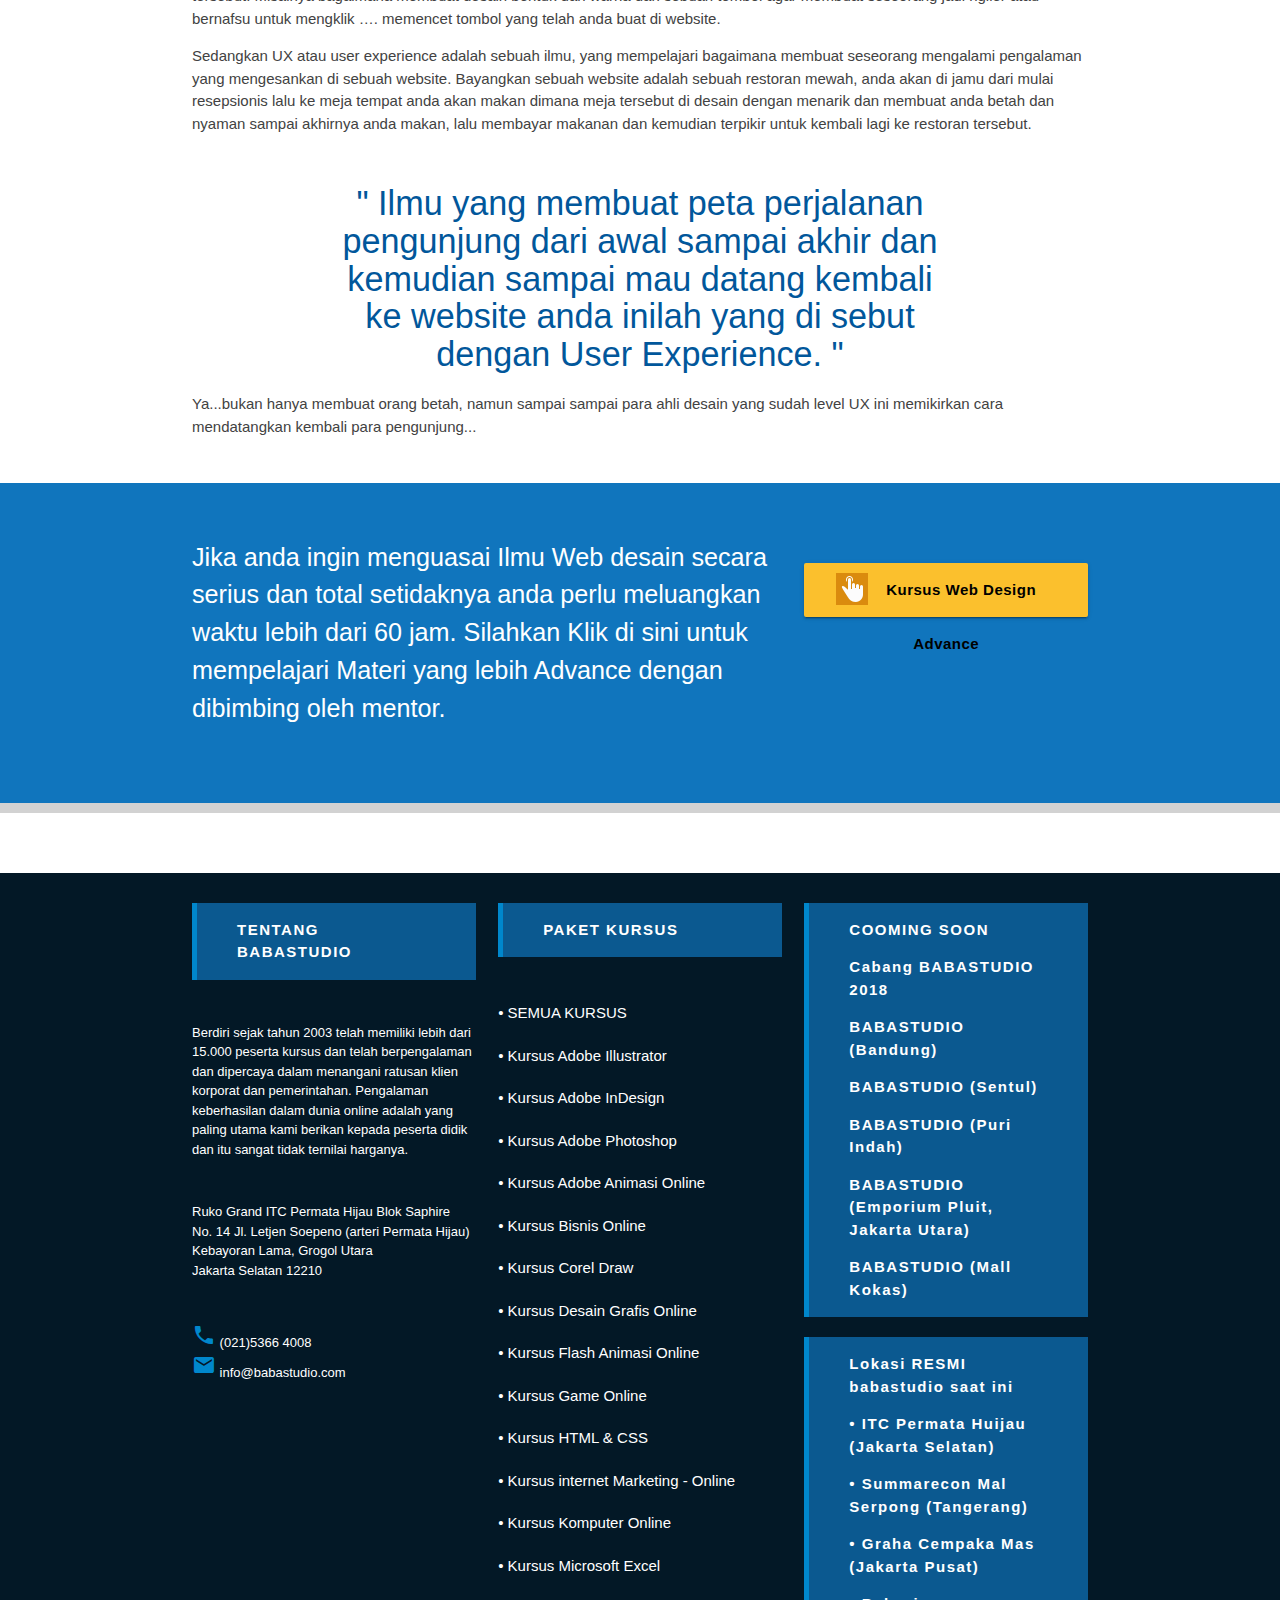
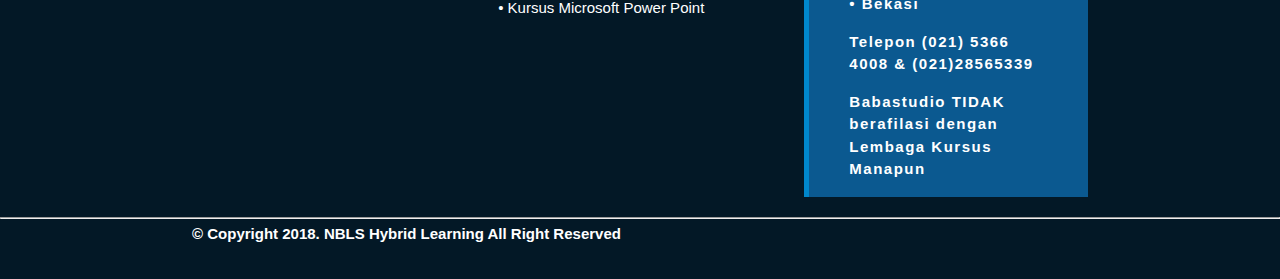
==== commit 976c8ecc: "page2.html, page3.html, page4.html dll" ====
--- a/page2.html
+++ b/page2.html
@@ -273,52 +273,79 @@
                     <div class="square-line">
                         <p class="bold white-text uppercase">tentang babastudio</p>
                     </div>
-                    <p class="white-text thin-text pt30">Lorem ipsum dolor sit amet, consectetur adipisicing elit. Beatae cupiditate dolorum eum harum hic illo ipsum, maiores, natus neque nesciunt non, officiis perferendis quaerat quas recusandae sit soluta! At, labore?Lorem ipsum dolor sit amet, consectetur adipisicing elit. Consequatur cum esse laborum nostrum, numquam voluptas? Aliquam atque aut autem, distinctio dolore doloribus ducimus illum impedit inventore magni nesciunt soluta temporibus.</p>
-                    <p class="white-text thin-text pt30">Lorem ipsum dolor sit amet, consectetur adipisicing elit. Corporis, eum ex exercitationem laboriosam nisi reiciendis repudiandae saepe. Amet consectetur dicta eos molestias, necessitatibus perspiciatis repellat! Ab animi fugiat impedit totam.</p>
+                    <p class="white-text thin-text pt30" style="font-size:13px;">Berdiri sejak tahun 2003 telah memiliki lebih dari<br/>
+          15.000 peserta kursus dan telah berpengalaman<br/>
+          dan dipercaya dalam menangani ratusan klien<br/>
+          korporat dan pemerintahan. Pengalaman<br/>
+          keberhasilan dalam dunia online adalah yang<br/>
+          paling utama kami berikan kepada peserta didik<br/>
+          dan itu sangat tidak ternilai harganya.</p>
+                    <p class="white-text thin-text pt30" style="font-size:13px;">Ruko Grand ITC Permata Hijau Blok Saphire<br/>
+          No. 14 Jl. Letjen Soepeno (arteri Permata Hijau)<br/>
+          Kebayoran Lama, Grogol Utara<br/>
+          Jakarta Selatan 12210</p>
+          <p class="white-text thin-text pt30" style="font-size:13px;">
+          <i class="material-icons" style="color:#0087cc;">call</i><span > (021)5366 4008</span><br/>
+          <i class="material-icons" style="color:#0087cc;">email</i><span> info@babastudio.com</span><br/></p>
                 </div>
                 <div class="col m4 s12">
                     <div class="square-line">
                         <p class="bold white-text uppercase">paket kursus</p>
                     </div>
                     <ul class="white-text pt30">
-                        <li><a href="" class="white-text thin-text"> &bull; Lorem ipsum </a></li>
-                        <li class="pt20"><a href="" class="white-text thin-text"> &bull; Lorem ipsum </a></li>
-                        <li class="pt20"><a href="" class="white-text thin-text"> &bull; Lorem ipsum </a></li>
-                        <li class="pt20"><a href="" class="white-text thin-text"> &bull; Lorem ipsum </a></li>
-                        <li class="pt20"><a href="" class="white-text thin-text"> &bull; Lorem ipsum </a></li>
-                        <li class="pt20"><a href="" class="white-text thin-text"> &bull; Lorem ipsum </a></li>
-                        <li class="pt20"><a href="" class="white-text thin-text"> &bull; Lorem ipsum </a></li>
-                        <li class="pt20"><a href="" class="white-text thin-text"> &bull; Lorem ipsum </a></li>
-                        <li class="pt20"><a href="" class="white-text thin-text"> &bull; Lorem ipsum </a></li>
+                        <li><a href="" class="white-text thin-text uppercase"> &bull; semua kursus </a></li>
+                        <li class="pt20"><a href="" class="white-text thin-text "> &bull; Kursus Adobe Illustrator </a></li>
+                        <li class="pt20"><a href="" class="white-text thin-text"> &bull; Kursus Adobe InDesign </a></li>
+                        <li class="pt20"><a href="" class="white-text thin-text"> &bull; Kursus Adobe Photoshop</a></li>
+                        <li class="pt20"><a href="" class="white-text thin-text"> &bull; Kursus Adobe Animasi Online </a></li>
+                        <li class="pt20"><a href="" class="white-text thin-text"> &bull; Kursus Bisnis Online </a></li>
+                        <li class="pt20"><a href="" class="white-text thin-text"> &bull; Kursus Corel Draw </a></li>
+                        <li class="pt20"><a href="" class="white-text thin-text"> &bull; Kursus Desain Grafis Online </a></li>
+                        <li class="pt20"><a href="" class="white-text thin-text"> &bull; Kursus Flash Animasi Online </a></li>
+            <li class="pt20"><a href="" class="white-text thin-text"> &bull; Kursus Game Online</a></li>
+                        <li class="pt20"><a href="" class="white-text thin-text"> &bull; Kursus HTML & CSS </a></li>
+                        <li class="pt20"><a href="" class="white-text thin-text"> &bull; Kursus internet Marketing - Online </a></li>
+                        <li class="pt20"><a href="" class="white-text thin-text"> &bull; Kursus Komputer Online </a></li>
+                        <li class="pt20"><a href="" class="white-text thin-text"> &bull; Kursus Microsoft Excel </a></li>
+                        <li class="pt20"><a href="" class="white-text thin-text"> &bull; Kursus Microsoft Power Point </a></li>
 
                     </ul>
                 </div>
                 <div class="col m4 s12">
                     <div class="square-line">
                         <p class="bold white-text uppercase">cooming soon</p>
-                        <p class="bold white-text uppercase">lorem ipsum</p>
-                        <p class="bold white-text uppercase">Lorem Ipsum</p>
-                        <p class="bold white-text uppercase">Lorem Ipsum</p>
+                        <p class="bold white-text ">Cabang BABASTUDIO 2018</p>
+                        <p class="bold white-text ">BABASTUDIO (Bandung)</p>
+                        <p class="bold white-text ">BABASTUDIO (Sentul)</p>
+            <p class="bold white-text ">BABASTUDIO (Puri Indah)</p>
+                        <p class="bold white-text ">BABASTUDIO (Emporium Pluit, Jakarta Utara)</p>
+            <p class="bold white-text ">BABASTUDIO (Mall Kokas)</p>
                     </div>
                     <div class="square-line mt20">
-                        <p class="bold white-text uppercase">cooming soon</p>
-                        <p class="bold white-text uppercase">cooming soon</p>
-                        <p class="bold white-text uppercase">cooming soon</p>
-                        <p class="bold white-text uppercase">cooming soon</p>
-                        <p class="bold white-text uppercase">cooming soon</p>
-                        <p class="bold white-text uppercase">cooming soon</p>
-                        <p class="bold white-text uppercase">cooming soon</p>
-                    </div>
-                </div>
-            </div>
-        </div>
-    </div>
-</div>
-<!--Import jQuery before materialize.js-->
-<script type="text/javascript" src="https://code.jquery.com/jquery-3.2.1.min.js"></script>
-<script src="assets/js/script.js"></script>
-<!-- Compiled and minified JavaScript -->
-<script src="assets/js/materialize.min.js"></script>
-
-</body>
-</html>+                        <p class="bold white-text">Lokasi RESMI babastudio saat ini</p>
+                        <p class="bold white-text ">&bull; ITC Permata Huijau (Jakarta Selatan)</p>
+                        <p class="bold white-text ">&bull; Summarecon Mal Serpong (Tangerang)</p>
+                        <p class="bold white-text ">&bull; Graha Cempaka Mas (Jakarta Pusat)</p>
+                        <p class="bold white-text ">&bull; Bekasi</p>
+                        <p class="bold white-text ">Telepon (021) 5366 4008 & (021)28565339</p>
+                        <p class="bold white-text ">Babastudio TIDAK berafilasi dengan Lembaga Kursus Manapun</p>
+                    </div>
+                </div>
+            </div>
+        </div>
+    <div class="col m12 s12">
+      <hr/>
+      <div class="container">
+        <h6 class="bold white-text "> &copy Copyright 2018. NBLS Hybrid Learning All Right Reserved </h6>
+      </div>
+    </div>
+    </div>
+    </div>
+    <!--Import jQuery before materialize.js-->
+    <script type="text/javascript" src="https://code.jquery.com/jquery-3.2.1.min.js"></script>
+    <script src="assets/js/script.js"></script>
+    <!-- Compiled and minified JavaScript -->
+    <script src="assets/js/materialize.min.js"></script>
+
+    </body>
+    </html>
--- a/assets/css/style.css
+++ b/assets/css/style.css
@@ -1,3 +1,6 @@
+@charset "UTF-8";
+/*@import url(https://cdnjs.cloudflare.com/ajax/libs/meyer-reset/2.0/reset.css);*/
+/*@import url(https://maxcdn.bootstrapcdn.com/font-awesome/4.5.0/css/font-awesome.min.css);*/
 .banner
 {
     width: 100%;
@@ -47,6 +50,10 @@
 {
     margin-top: 10px ;
 }
+.mt5
+{
+    margin-top: 5px ;
+}
 .mt20
 {
     margin-top: 20px;
@@ -54,6 +61,55 @@
 .mt50{
     margin-top: 50px ;
 }
+
+.mt30{
+    margin-top: 30px ;
+}
+
+.ml10
+{
+    margin-left: 10px ;
+}
+.ml5
+{
+    margin-left: 5px ;
+}
+.ml20
+{
+    margin-left: 20px;
+}
+.ml50{
+    margin-left: 50px ;
+}
+
+.ml30{
+    margin-left: 30px ;
+}
+
+.mb10
+{
+    margin-bottom: 10px ;
+}
+.mb5
+{
+    margin-bottom: 5px ;
+}
+.mb15
+{
+    margin-bottom: 15px ;
+}
+.mb20
+{
+    margin-bottom: 20px;
+}
+.mb50{
+    margin-bottom: 50px ;
+}
+
+.mb30{
+    margin-bottom: 30px ;
+}
+
 .pages{
     width: 100%;
     height: auto;
@@ -100,6 +156,10 @@
 {
     color: #0a4671;
 }
+.dark-blue-bg
+{
+    background: #0a4671;
+}
 .bg-card-blue
 {
     background-color: #eef2f5;
@@ -107,6 +167,42 @@
 .radius-10
 {
     border-radius: 10px;
+}
+.title-text-on-blue
+{
+    font-family: "Zilla Slab", Georgia, "Times New Roman", serif;
+    font-size: 5rem;
+}
+.pink-card
+{
+    background: #f9eded;
+}
+.btn-radius
+{
+    width: 100%;
+    height: 60px;
+    padding-top: 10px;
+    padding-right: 50px;
+    background: #1075bd;
+    color: #ffffff;
+    text-transform: none;
+    border-radius: 50px;
+}
+.btn-radius:hover, .btn-radius:focus{
+    background: #1075bd;
+}
+.btn-radius i{
+    position: absolute;
+}
+.btn-radius i.fa {
+    display: inline-block;
+    border-radius: 100%;
+    width: 40px;
+    height: 40px;
+    border: 1px solid #ffffff;
+    margin-left:1%;
+    /*padding: 0.5em 0.6em;*/
+
 }
 *,
 *:after,
@@ -242,6 +338,70 @@
     background: url("../images/other/bg3.PNG") center  no-repeat;
     background-size: cover;
 }
+
+.bg-blue {
+  background: #dceaf4;
+}
+
+.bg-blue-2 {
+  background: #edf2f5;
+}
+
+.stars li::before, .stars li.active::before, .stars li.active ~ li::before, .stars li:hover::before, .stars li:hover ~ li::before {
+    font-family: FontAwesome;
+    font-weight: normal;
+    font-style: normal;
+    display: inline-block;
+    text-decoration: inherit;
+    line-height: 1;
+    letter-spacing: normal;
+    text-transform: none;
+    white-space: nowrap;
+    word-wrap: normal;
+    -webkit-font-feature-settings: 'liga';
+    -webkit-font-smoothing: antialiased;
+    vertical-align: middle;
+}
+
+
+.wrap {
+    display: inline-block;
+    /*padding: 4rem 2rem;*/
+    width: 100%;
+    /*text-align: center;*/
+}
+
+.stars {
+    unicode-bidi: bidi-override;
+    direction: rtl;
+    display: inline-block;
+    text-align: left;
+}
+.stars li {
+    cursor: pointer;
+    display: block;
+    float: right;
+    padding: 0 0.375rem;
+    display: inline-block;
+    font-size: 20px;
+    color: #c3c3c3;
+}
+.stars li::before {
+    content: "";
+}
+.stars li.active, .stars li.active ~ li, .stars li:hover, .stars li:hover ~ li {
+    color: #f0b111;
+}
+.stars li.active::before, .stars li.active ~ li::before, .stars li:hover::before, .stars li:hover ~ li::before {
+    content: "";
+}
+iframe
+{
+    width: 100%;
+    border: 0;
+    height: 300px;
+}
+
 /* Media Queries for the layout */
 @media screen and (max-width: 68em) {
     section {
@@ -271,4 +431,4 @@
     .col-2 .column:nth-child(2) .icon {
         margin: 50px auto 0;
     }
-}+}
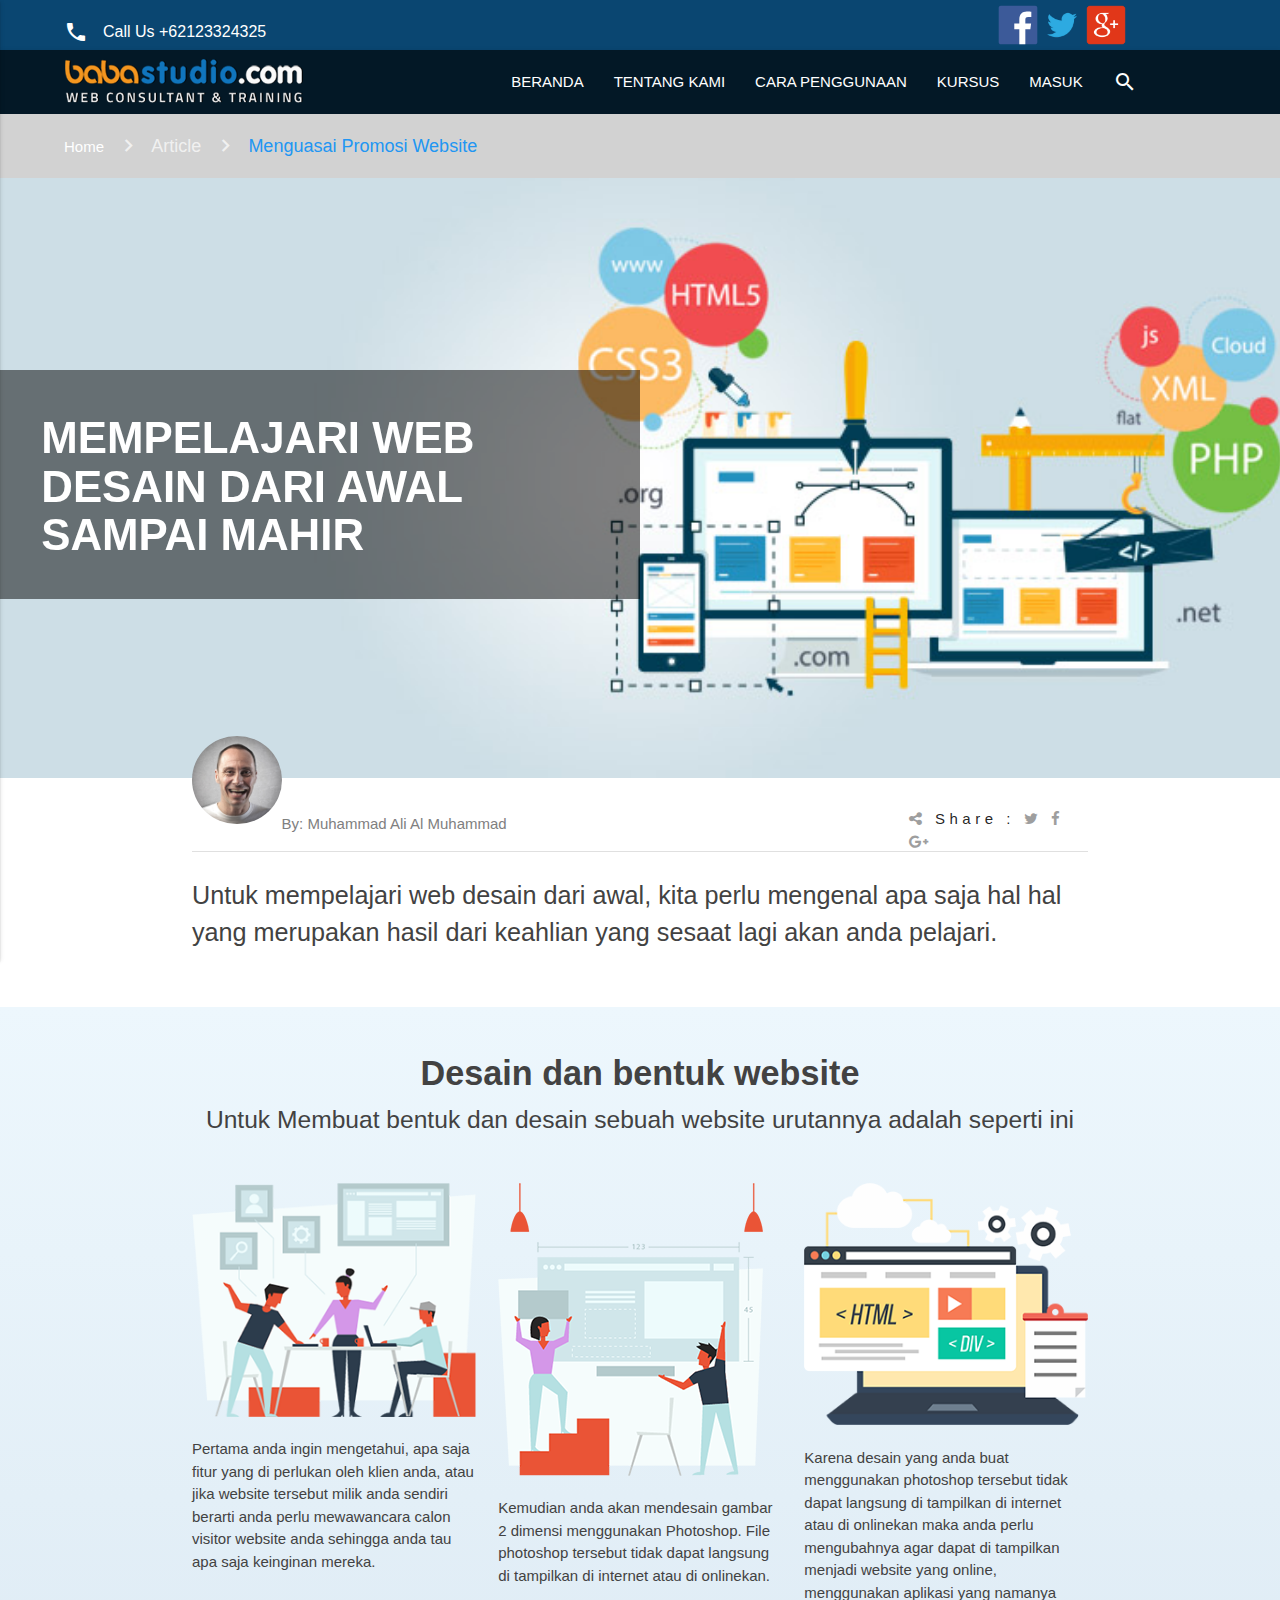
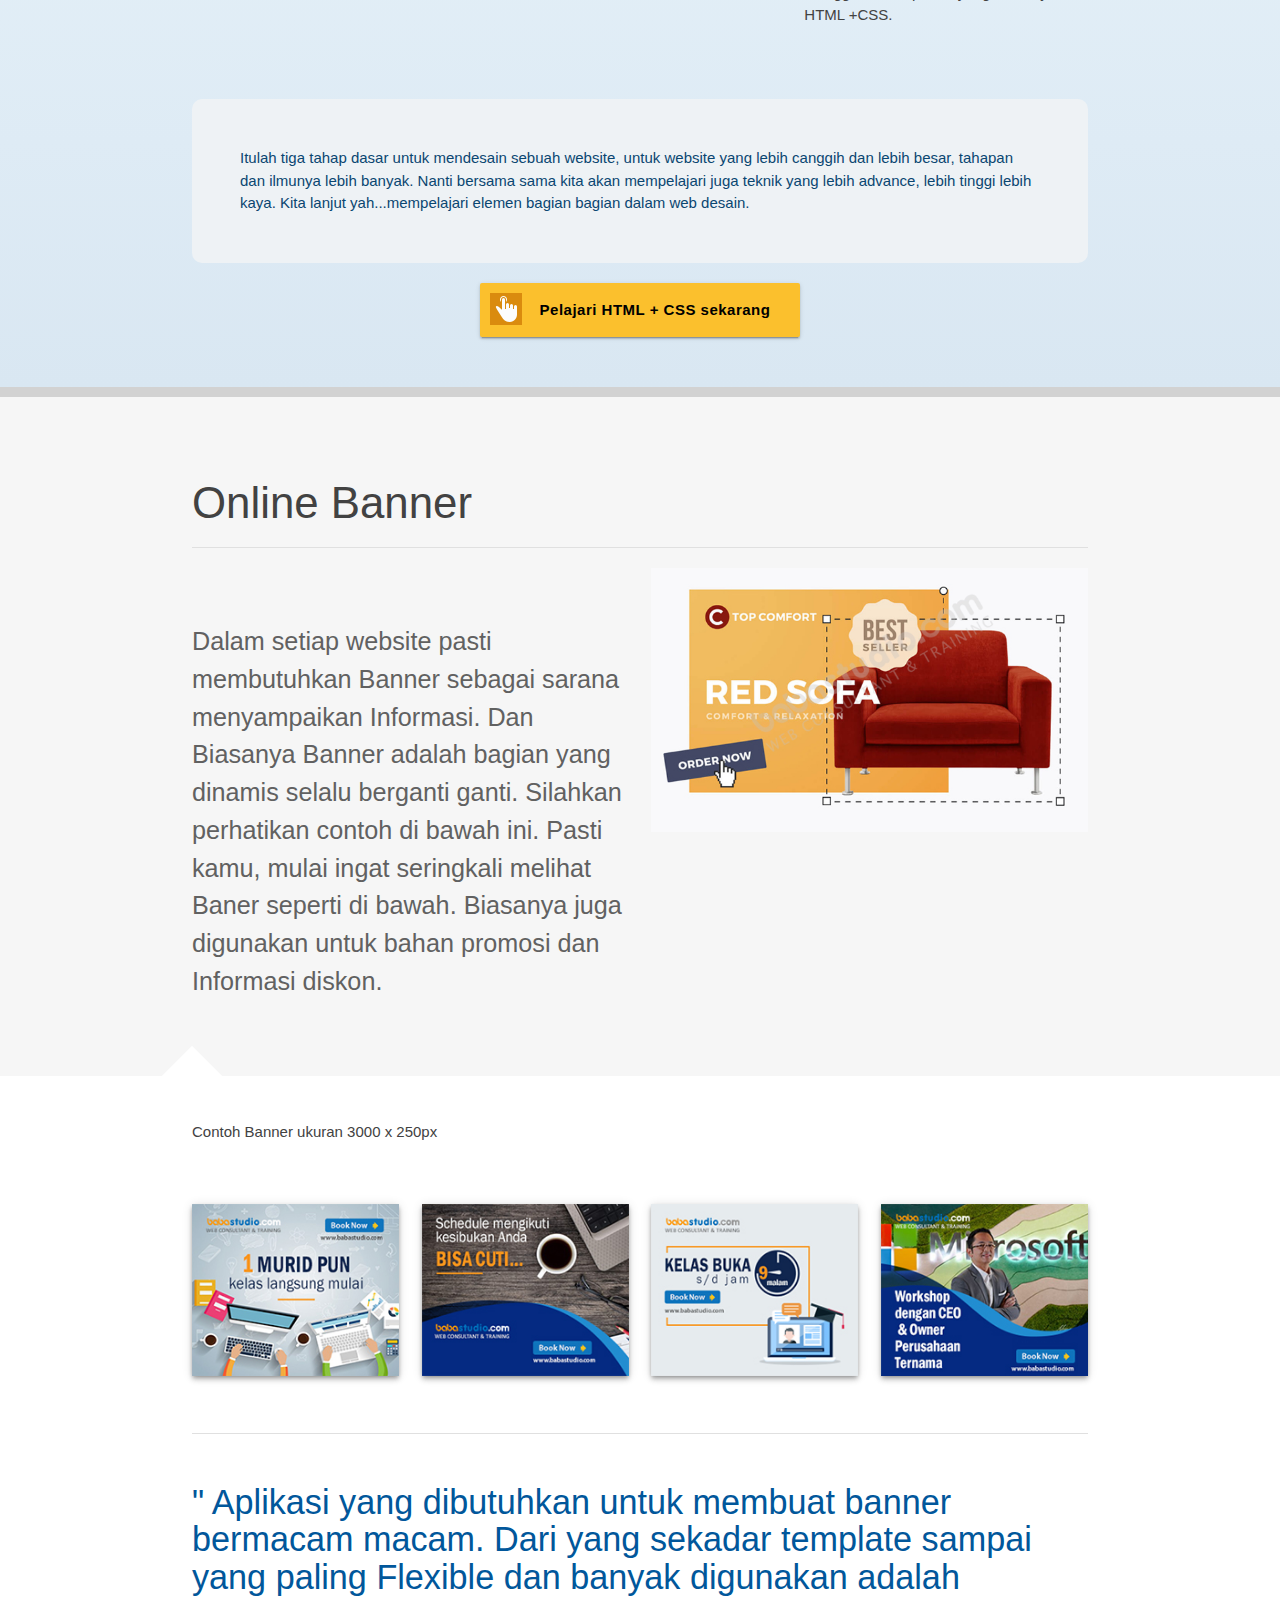
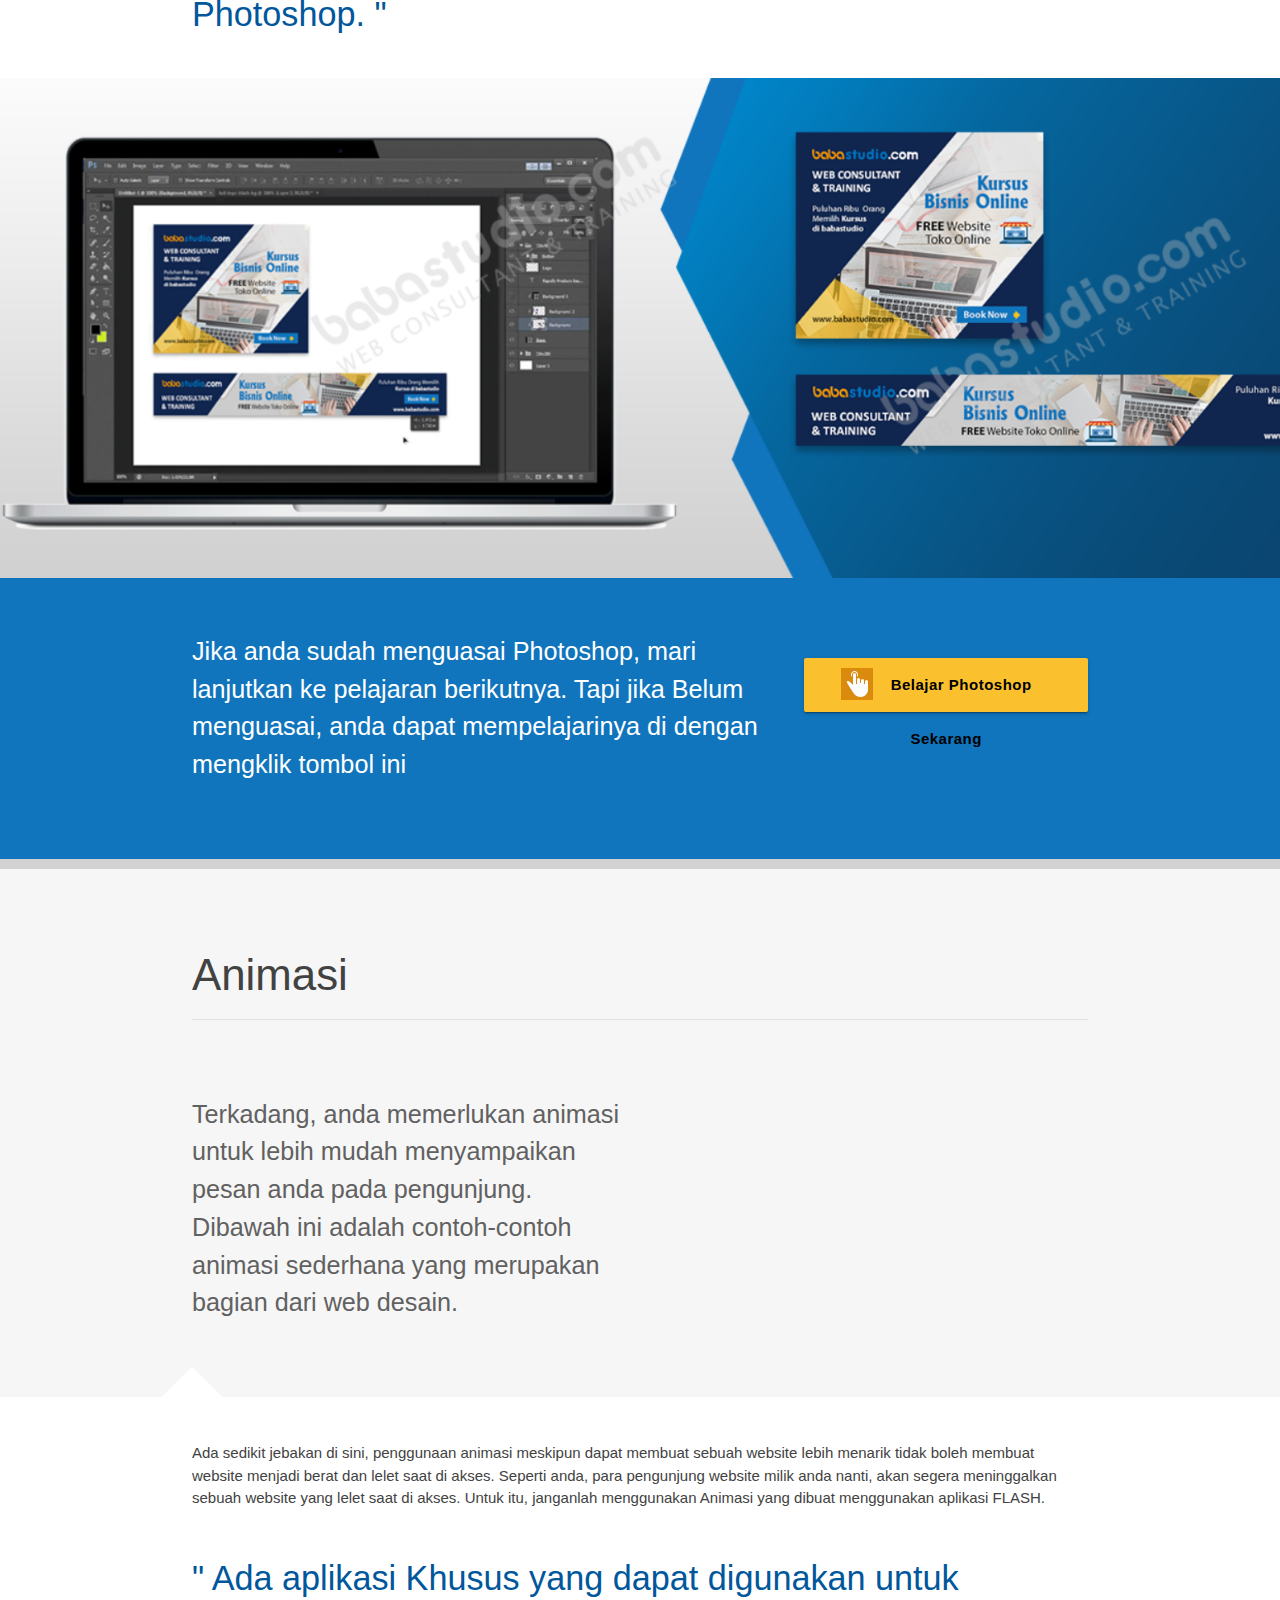
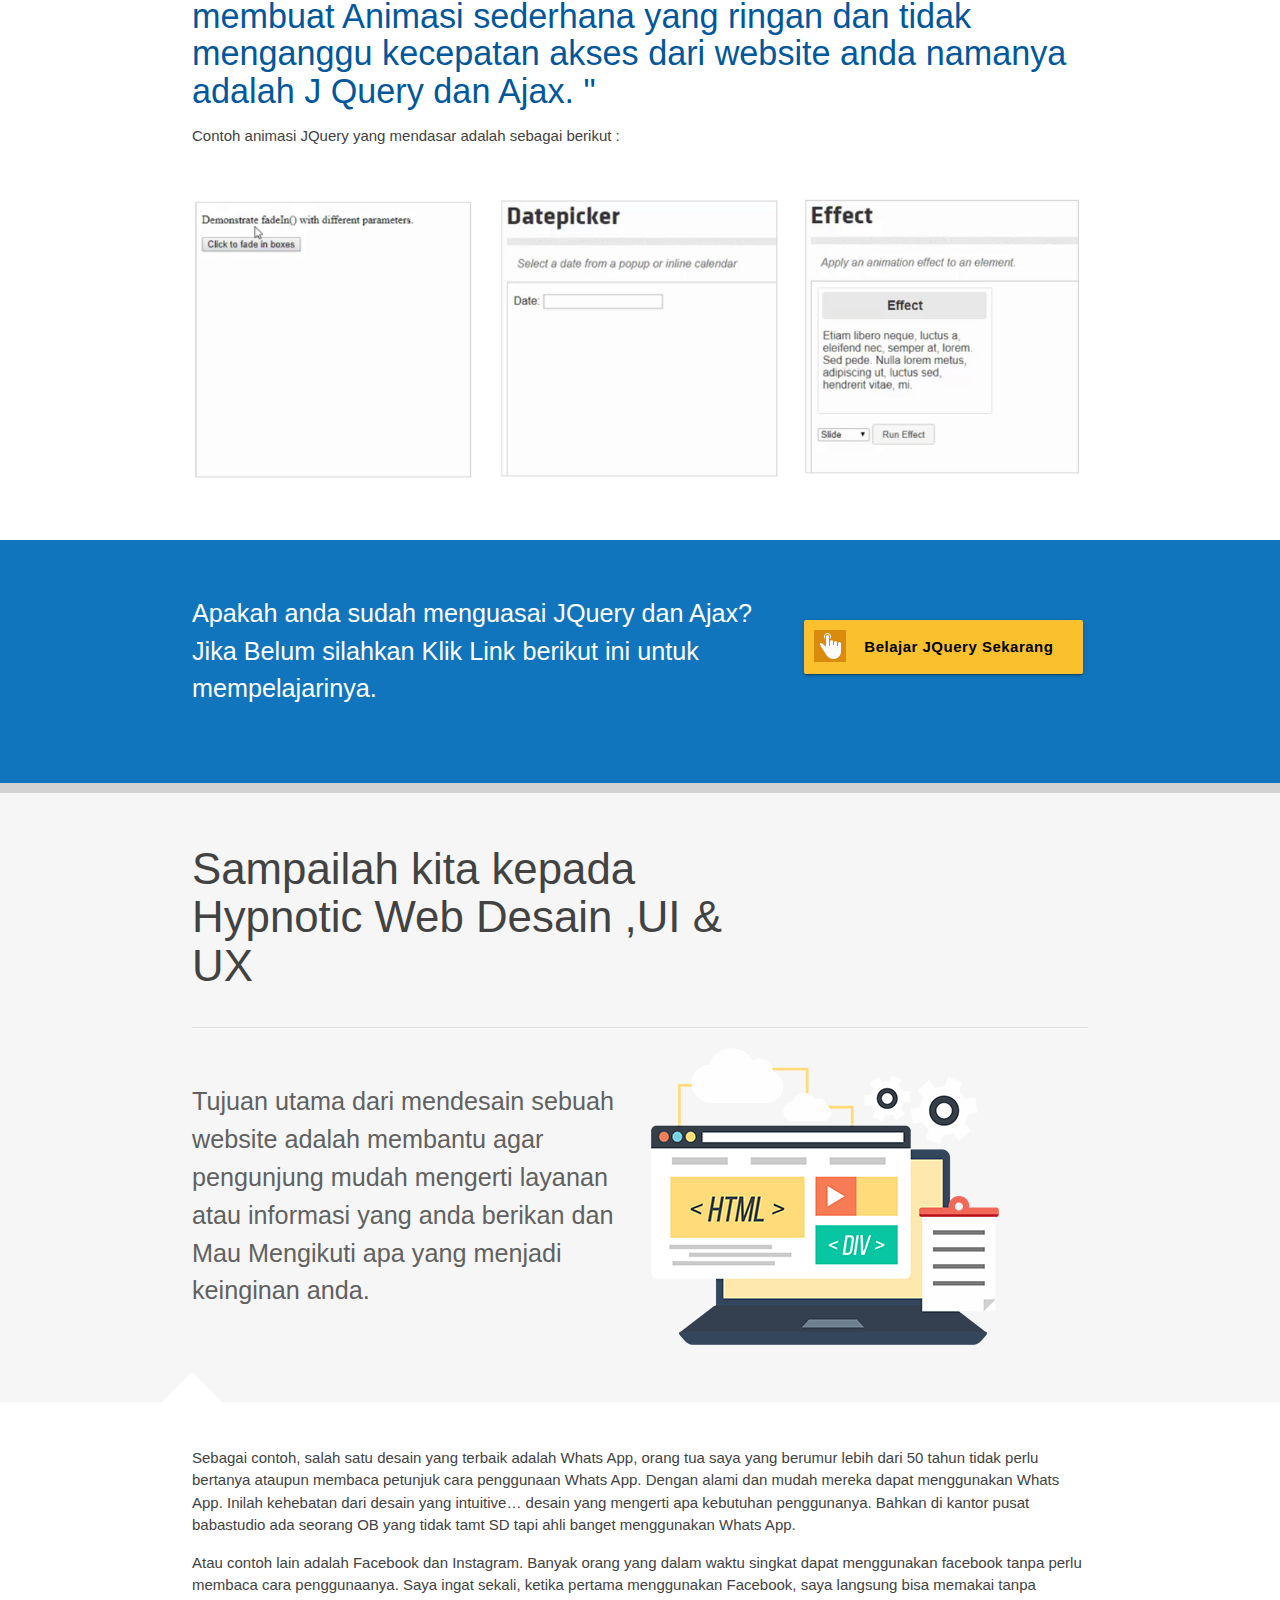
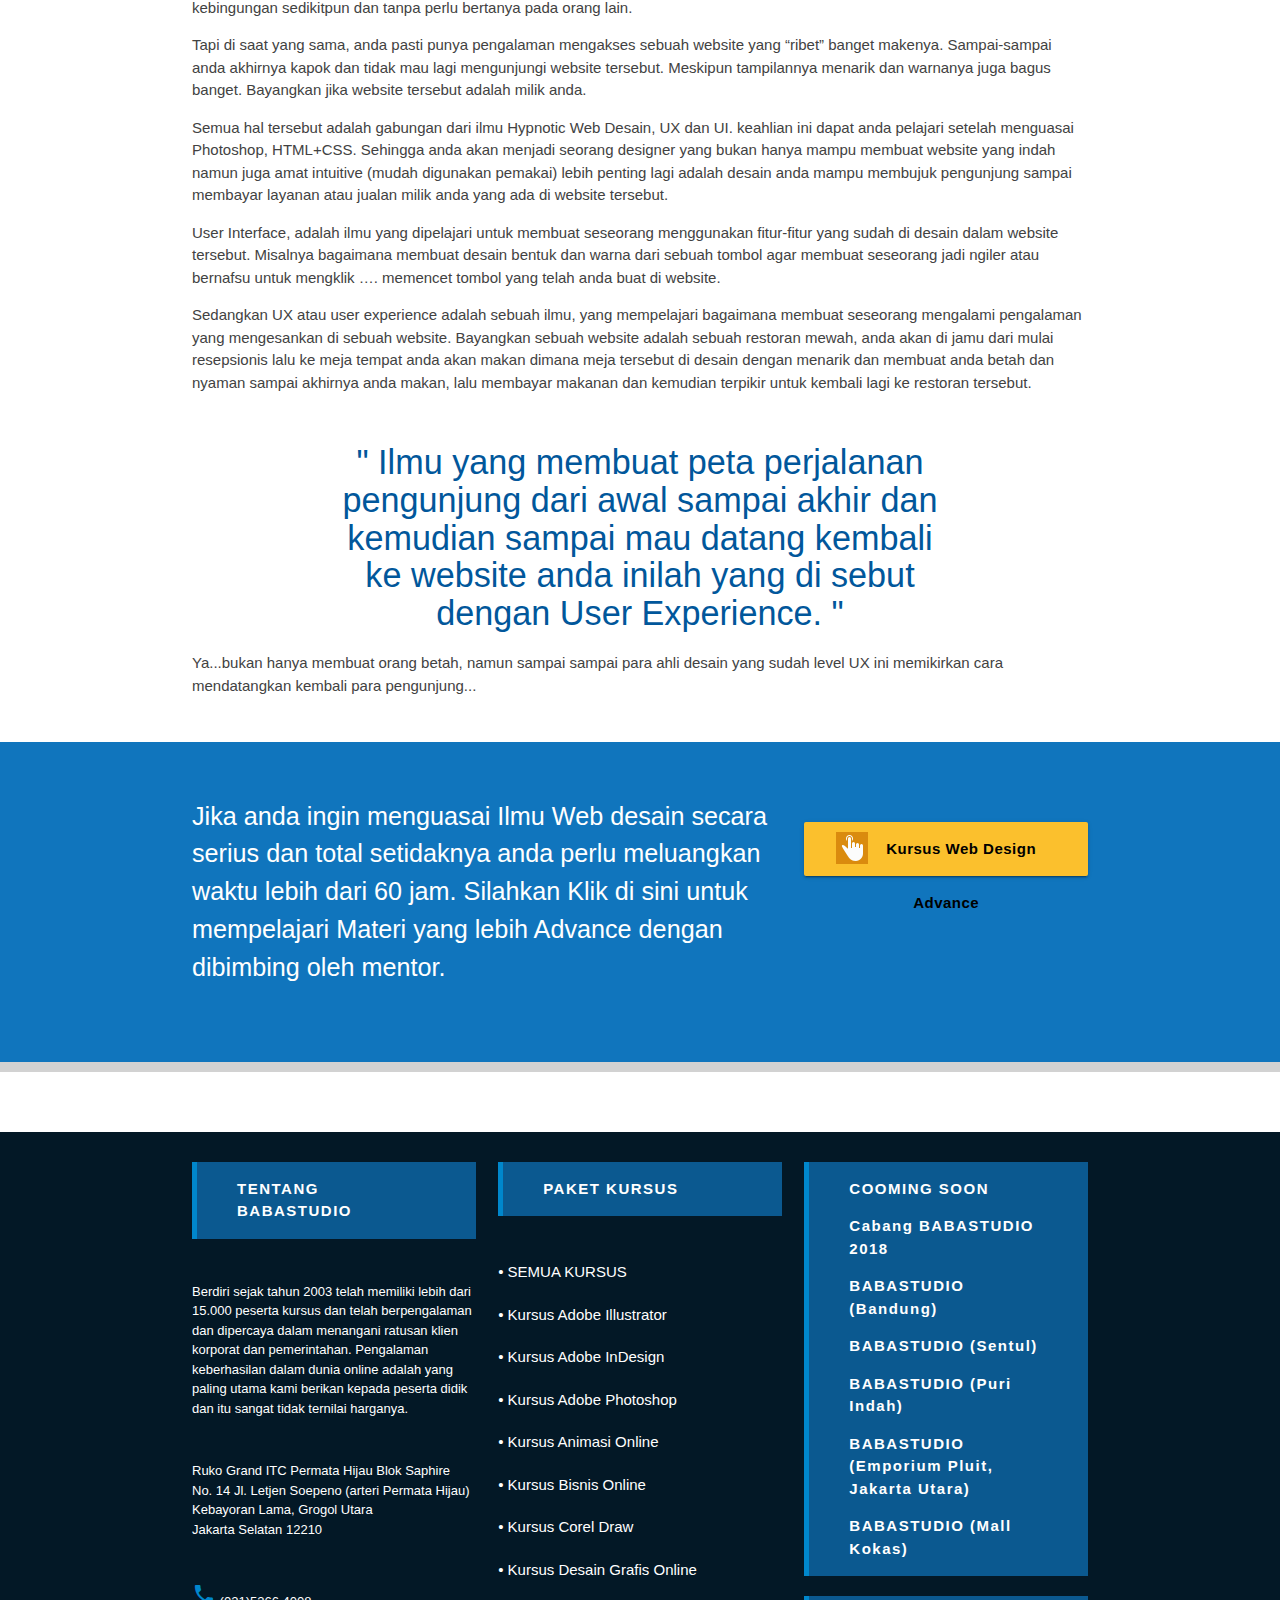
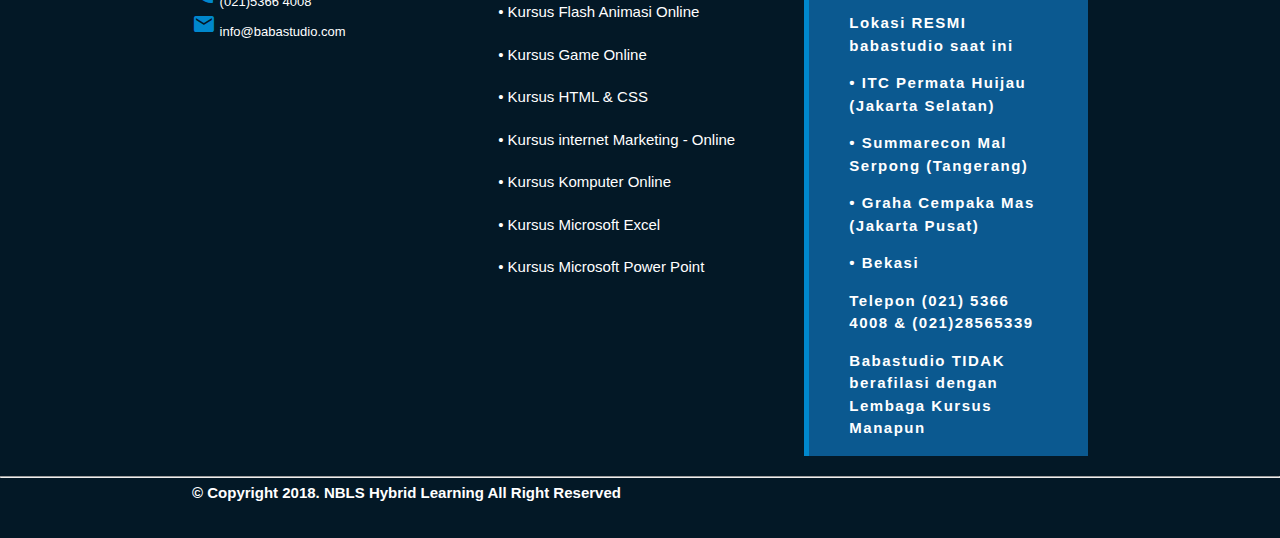
==== commit 7379a8d0: "update" ====
--- a/page2.html
+++ b/page2.html
@@ -93,15 +93,15 @@
             <h5 class="grey-text text-darken-3 center thin">Untuk Membuat bentuk dan desain sebuah website urutannya adalah seperti ini</h5>
             <div class="row mt50">
                 <div class="col m4 s12">
-                    <img src="https://assets.materialup.com/uploads/0ec944c0-e9ce-4f5a-b7ce-2816039f5fc0/preview.jpg" alt="" class="responsive-img">
+                    <img src="assets/images/other/page2/gambar1.png" alt="" class="responsive-img">
                     <p class="grey-text text-darken-3">Pertama anda ingin mengetahui, apa saja fitur yang di perlukan oleh klien anda, atau jika website tersebut milik anda sendiri berarti anda perlu mewawancara calon visitor website anda sehingga anda tau apa saja keinginan mereka. </p>
                 </div>
                 <div class="col m4 s12">
-                    <img src="https://assets.materialup.com/uploads/0ec944c0-e9ce-4f5a-b7ce-2816039f5fc0/preview.jpg" alt="" class="responsive-img">
+                    <img src="assets/images/other/page2/gambar2.png" alt="" class="responsive-img">
                     <p class="grey-text text-darken-3">Kemudian anda akan mendesain gambar 2 dimensi menggunakan Photoshop. File photoshop tersebut tidak dapat langsung di tampilkan di internet atau di onlinekan. </p>
                 </div>
                 <div class="col m4 s12">
-                    <img src="https://assets.materialup.com/uploads/0ec944c0-e9ce-4f5a-b7ce-2816039f5fc0/preview.jpg" alt="" class="responsive-img">
+                    <img src="assets/images/other/page2/gambar3.png" alt="" class="responsive-img">
                     <p class="grey-text text-darken-3">Karena desain yang anda buat menggunakan photoshop tersebut tidak dapat langsung di tampilkan di internet atau di onlinekan maka anda perlu mengubahnya agar dapat di tampilkan menjadi website yang online, menggunakan aplikasi yang namanya HTML +CSS.</p>
                 </div>
                 <div class="col m12 s12 mt50">
@@ -128,26 +128,26 @@
                     <p class="grey-text flow-text text-darken-2 pt30">Dalam setiap website pasti  membutuhkan Banner sebagai sarana menyampaikan Informasi. Dan Biasanya Banner adalah bagian yang dinamis selalu berganti ganti. Silahkan perhatikan contoh di bawah ini. Pasti kamu, mulai ingat seringkali melihat Baner seperti di bawah. Biasanya juga digunakan untuk bahan promosi dan Informasi diskon.</p>
                 </div>
                 <div class="col m6 s12">
-                    <img src="assets/images/other/48117998-retro-red-sofa-and-book-shelf-with-lamps-flat-design-vector-illustration-.jpg" style="height: 300" alt="" class="responsive-img">
-                </div>
-            </div>
-        </div>
-    </div>
-    <section class="pages ss-style-triangles-1 grey lighten-5">
+                    <img src="assets/images/other/page2/gambar4.jpg" style="height: 300" alt="" class="responsive-img">
+                </div>
+            </div>
+        </div>
+    </div>
+    <section class="pages ss-style-triangles-1 white lighten-5">
         <div class="container">
             <p class="grey-text text-darken-3">Contoh Banner ukuran 3000 x 250px</p>
             <div class="row  mt50">
                 <div class="col m3 s6 mt10">
-                    <img src="assets/images/other/cara-membuat-dummy-blog.png" alt="" class="responsive-img z-depth-2">
+                    <img src="assets/images/other/page2/gambar5.jpg" alt="" class="responsive-img z-depth-2">
                 </div>
                 <div class="col m3 s6 mt10">
-                    <img src="assets/images/other/cara-membuat-dummy-blog.png" alt="" class="responsive-img z-depth-2">
+                    <img src="assets/images/other/page2/gambar6.jpg" alt="" class="responsive-img z-depth-2">
                 </div>
                 <div class="col m3 s6 mt10">
-                    <img src="assets/images/other/cara-membuat-dummy-blog.png" alt="" class="responsive-img z-depth-2">
+                    <img src="assets/images/other/page2/gambar7.jpg" alt="" class="responsive-img z-depth-2">
                 </div>
                 <div class="col m3 s6 mt10">
-                    <img src="assets/images/other/cara-membuat-dummy-blog.png" alt="" class="responsive-img z-depth-2">
+                    <img src="assets/images/other/page2/gambar8.jpg" alt="" class="responsive-img z-depth-2">
                 </div>
             </div>
             <div class="divider mt50"></div>
@@ -221,7 +221,7 @@
                     <p class="grey-text flow-text text-darken-2 pt30">Tujuan utama dari mendesain sebuah website adalah membantu agar pengunjung mudah mengerti layanan atau informasi yang anda berikan dan Mau Mengikuti apa yang menjadi keinginan anda.</p>
                 </div>
                 <div class="col m6 s12 mt20">
-                    <img src="assets/images/other/48117998-retro-red-sofa-and-book-shelf-with-lamps-flat-design-vector-illustration-.jpg" alt="" class="responsive-img">
+                    <img src="assets/images/other/page2/gambar9.png" alt="" class="responsive-img">
                 </div>
             </div>
         </div>
@@ -297,7 +297,7 @@
                         <li class="pt20"><a href="" class="white-text thin-text "> &bull; Kursus Adobe Illustrator </a></li>
                         <li class="pt20"><a href="" class="white-text thin-text"> &bull; Kursus Adobe InDesign </a></li>
                         <li class="pt20"><a href="" class="white-text thin-text"> &bull; Kursus Adobe Photoshop</a></li>
-                        <li class="pt20"><a href="" class="white-text thin-text"> &bull; Kursus Adobe Animasi Online </a></li>
+                        <li class="pt20"><a href="" class="white-text thin-text"> &bull; Kursus Animasi Online </a></li>
                         <li class="pt20"><a href="" class="white-text thin-text"> &bull; Kursus Bisnis Online </a></li>
                         <li class="pt20"><a href="" class="white-text thin-text"> &bull; Kursus Corel Draw </a></li>
                         <li class="pt20"><a href="" class="white-text thin-text"> &bull; Kursus Desain Grafis Online </a></li>
--- a/assets/css/style.css
+++ b/assets/css/style.css
@@ -1,35 +1,80 @@
 @charset "UTF-8";
 /*@import url(https://cdnjs.cloudflare.com/ajax/libs/meyer-reset/2.0/reset.css);*/
 /*@import url(https://maxcdn.bootstrapcdn.com/font-awesome/4.5.0/css/font-awesome.min.css);*/
+*,
+*:before,
+*::after {
+    -moz-box-sizing: border-box;
+    -webkit-box-sizing: border-box;
+    box-sizing: border-box;
+}
+ body, html{
+     overflow-x: hidden !important;
+     margin: 0;
+     padding: 0;
+}
 .banner
 {
     width: 100%;
     height: 600px;
-    background: url("../images/banner/america-analysis-business-926987.jpg") center no-repeat;
+    background: url("../images/banner/banner.jpg") center no-repeat;
     background-size: cover;
 }
 .banner-2
 {
     width: 100%;
     height: 600px;
-    background: url("../images/banner/Web-Development-4.jpg") center no-repeat;
+    background: url("../images/banner/banner2.jpg") center no-repeat;
     background-size: cover;
+}
+.banner-7
+{
+    width: 100%;
+    height: 600px;
+    background: url("../images/banner/banner6.png") center no-repeat;
+    background-size: cover;
+}
+{
+    width: 100%;
+    height: 600px;
+    background: #0a4671
+}
+.banner-5:after
+{
+    width:90%;
+    height: 500px;
+    background: url("../images/other/bluebg.PNG") center no-repeat;
+    content: '';
+    float: left;
+    margin-top: 5%;
+    z-index: 99;
+    margin-left: 25%;
 }
 .uppercase{
     text-transform: uppercase;
 }
+.blue-card
+{
+    background:#3391ce !important;
+}
+.dark-blue-card
+{
+    background: #1f5f9f !important;
+}
 .container-banner
 {
     width: 100%;
     height: auto;
     position: absolute;
     margin-top: 15%;
+    z-index: 999;
 }
 .left-container-banner
 {
     width: 100%;
     height: auto;
     background-color: rgba(0,0,0,.5);
+    z-index: 999;
 }
 .bold{
     font-weight: bold;
@@ -204,6 +249,13 @@
     /*padding: 0.5em 0.6em;*/
 
 }
+.btn-rounded
+{
+    background: transparent !important;
+    border-radius: 30px;
+    border: 1px solid #ffffff;
+    text-transform: none;
+}
 *,
 *:after,
 *::before {
@@ -256,11 +308,12 @@
     border-radius: 100%;
     height: auto;
     margin-top: -8%;
+
 }
 #box .text {
     position: absolute;
     top: -10px;
-    left: 13%;
+    left: 10%;
     color: gray;
     font-family: sans-serif;
 }
@@ -407,6 +460,24 @@
     section {
         font-size: 80%;
     }
+    #box .right-float {
+        position: absolute;
+        float: right;
+        left: 60%;
+        font-size: 8px;
+        margin-top: 9px;
+        display: inline-block;
+        letter-spacing: .3rem;
+    }
+    #box .cat {
+        position: absolute;
+        top: -40%;
+        left: 45%;
+        width: 10%;
+        border-radius: 100%;
+        height: auto;
+        margin-top: -8%;
+    }
 }
 
 @media screen and (max-width: 54em) {
@@ -415,6 +486,25 @@
         width: 100% !important;
     }
 
+    #box .right-float {
+        position: absolute;
+        float: right;
+        left: 60%;
+        font-size: 8px;
+        margin-top: 9px;
+        display: inline-block;
+        letter-spacing: .3rem;
+    }
+    #box .cat {
+        position: absolute;
+        top: -40%;
+        left: 45%;
+        width: 10%;
+        border-radius: 100%;
+        height: auto;
+        margin-top: -8%;
+    }
+
     .text:first-child,
     .text:nth-child(2) {
         text-align: center;
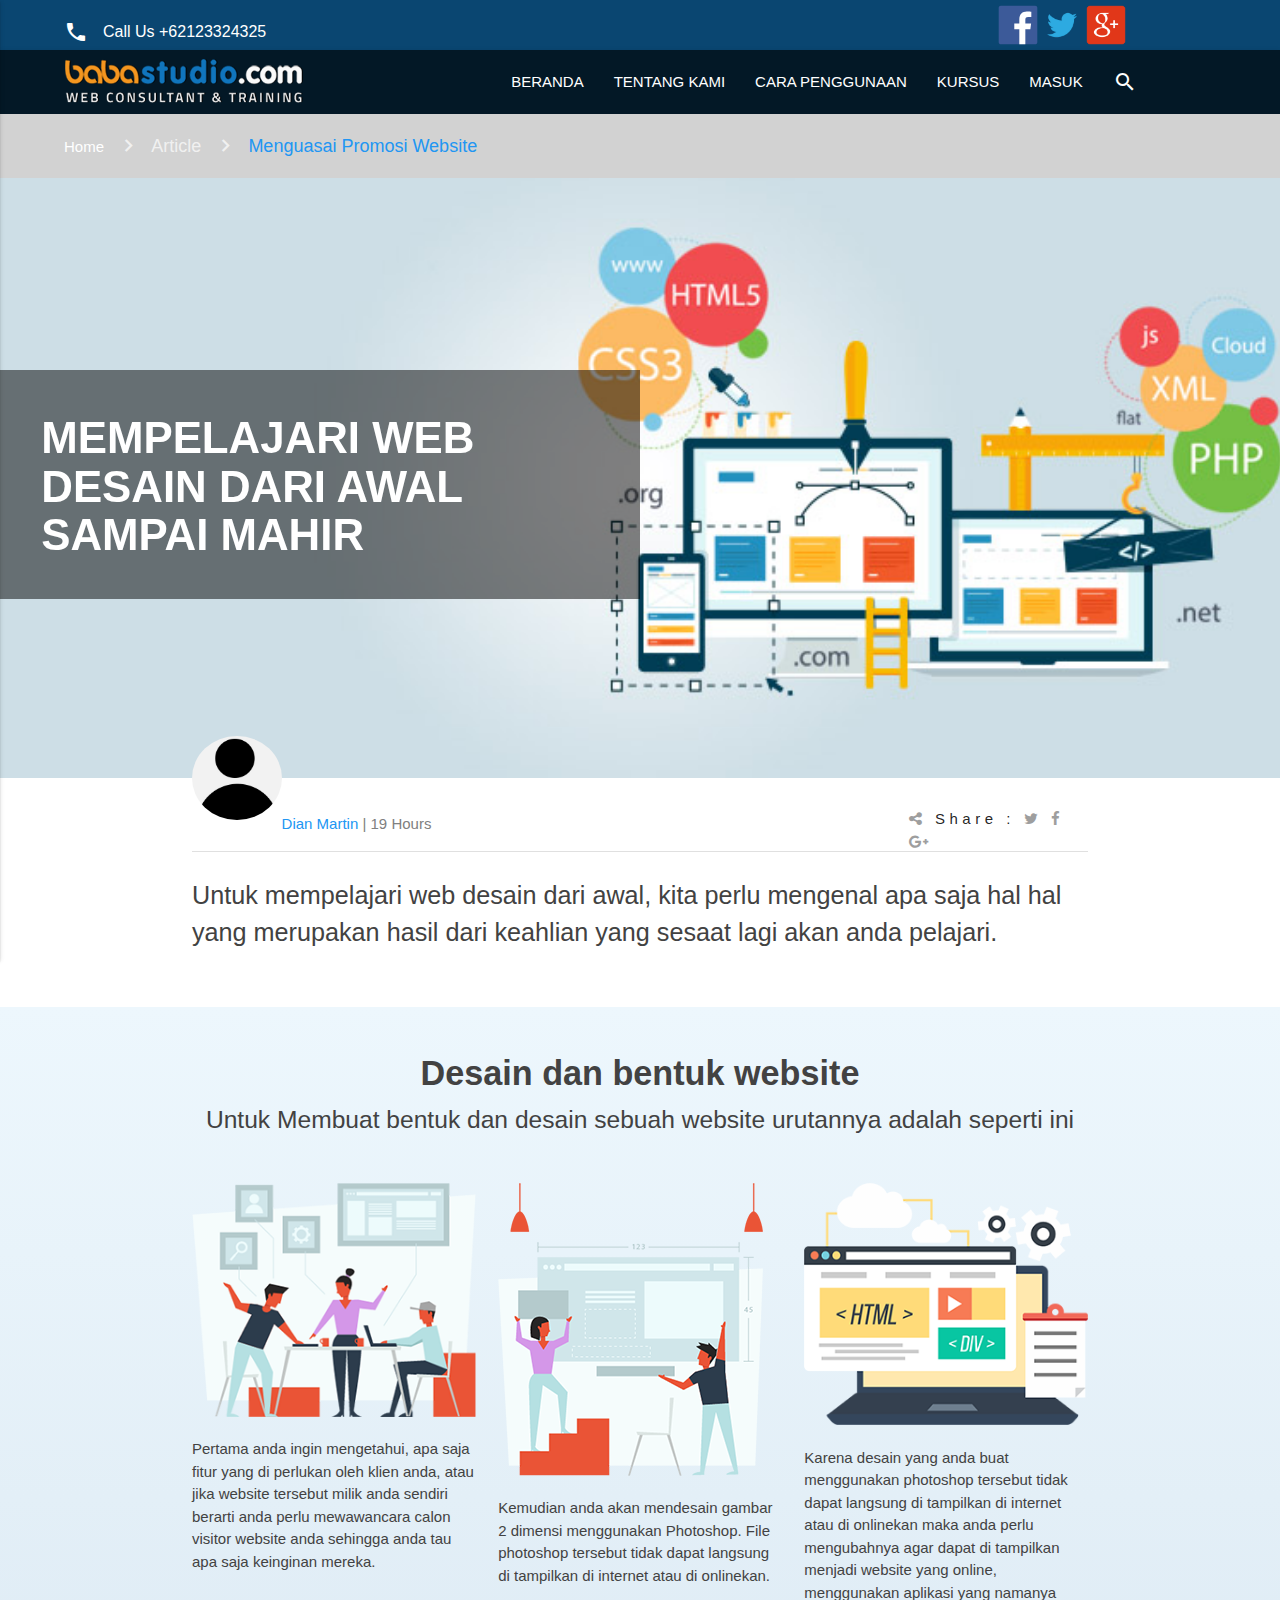
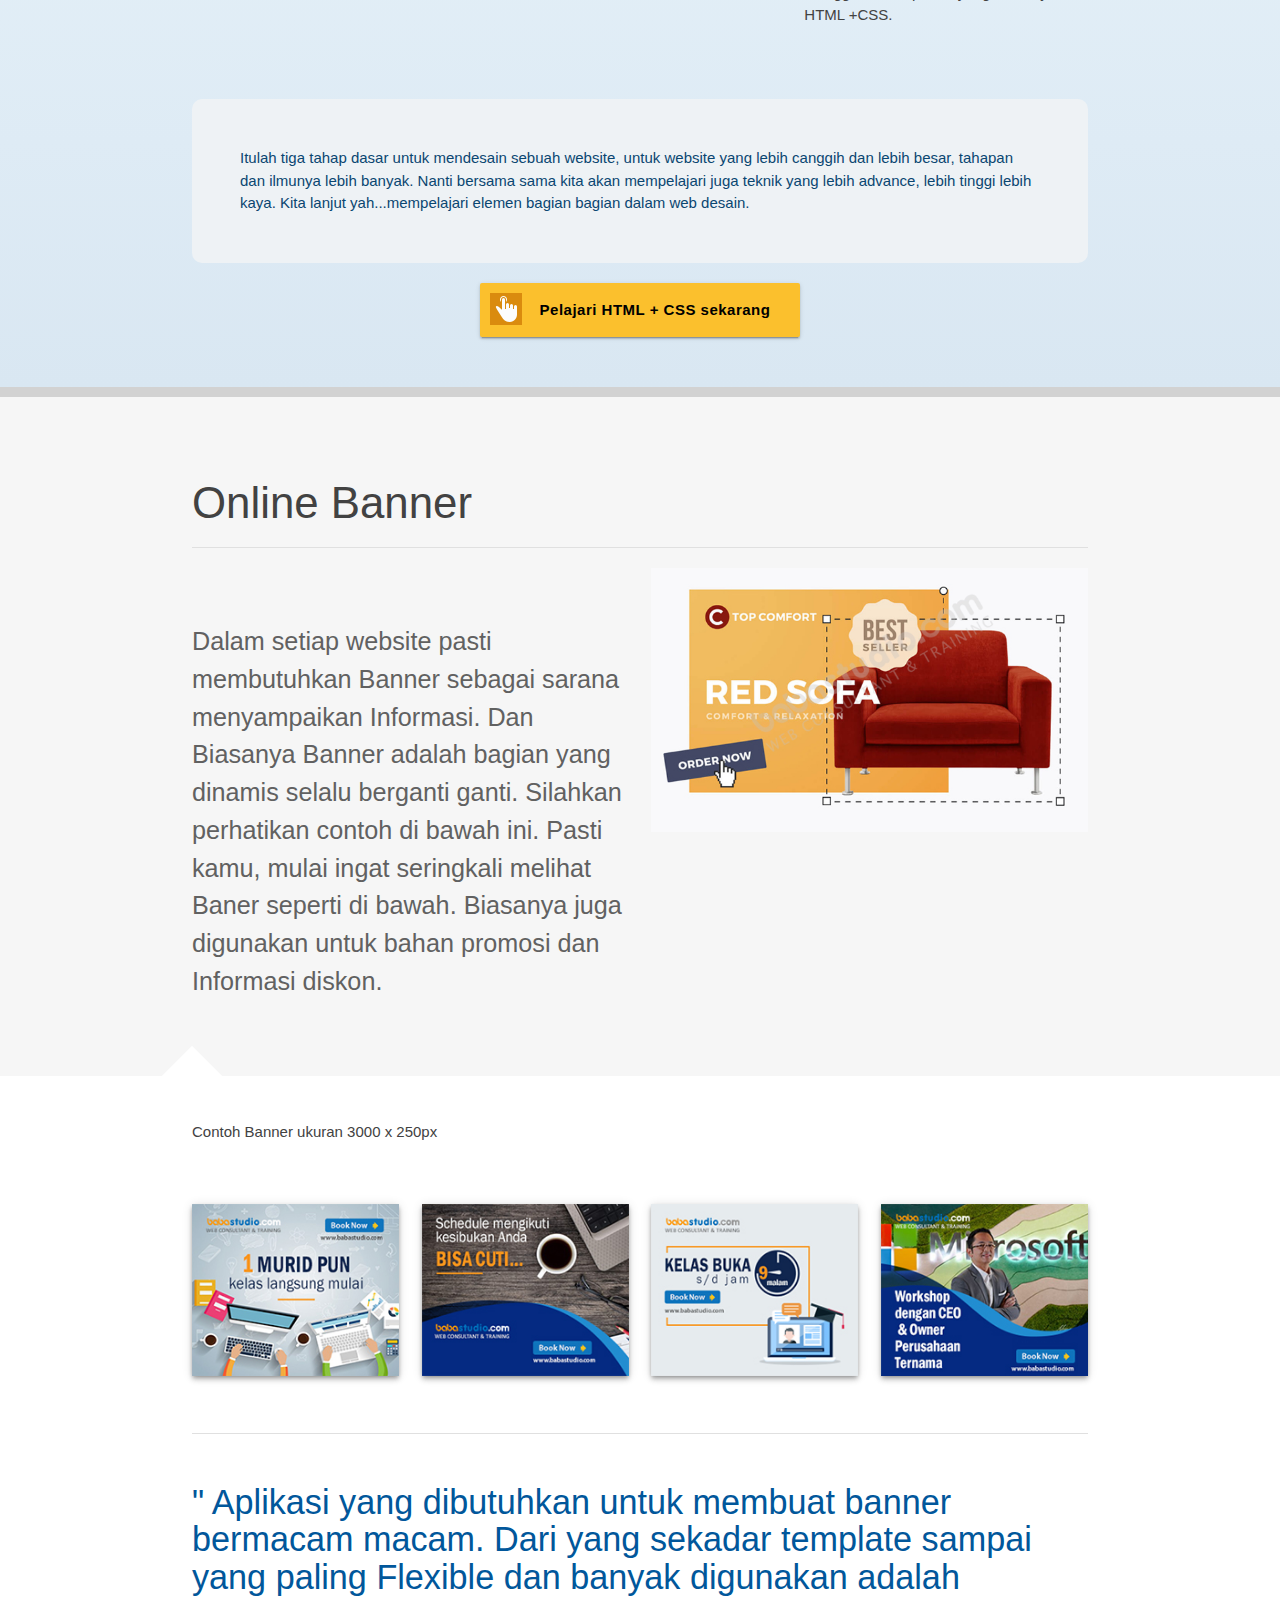
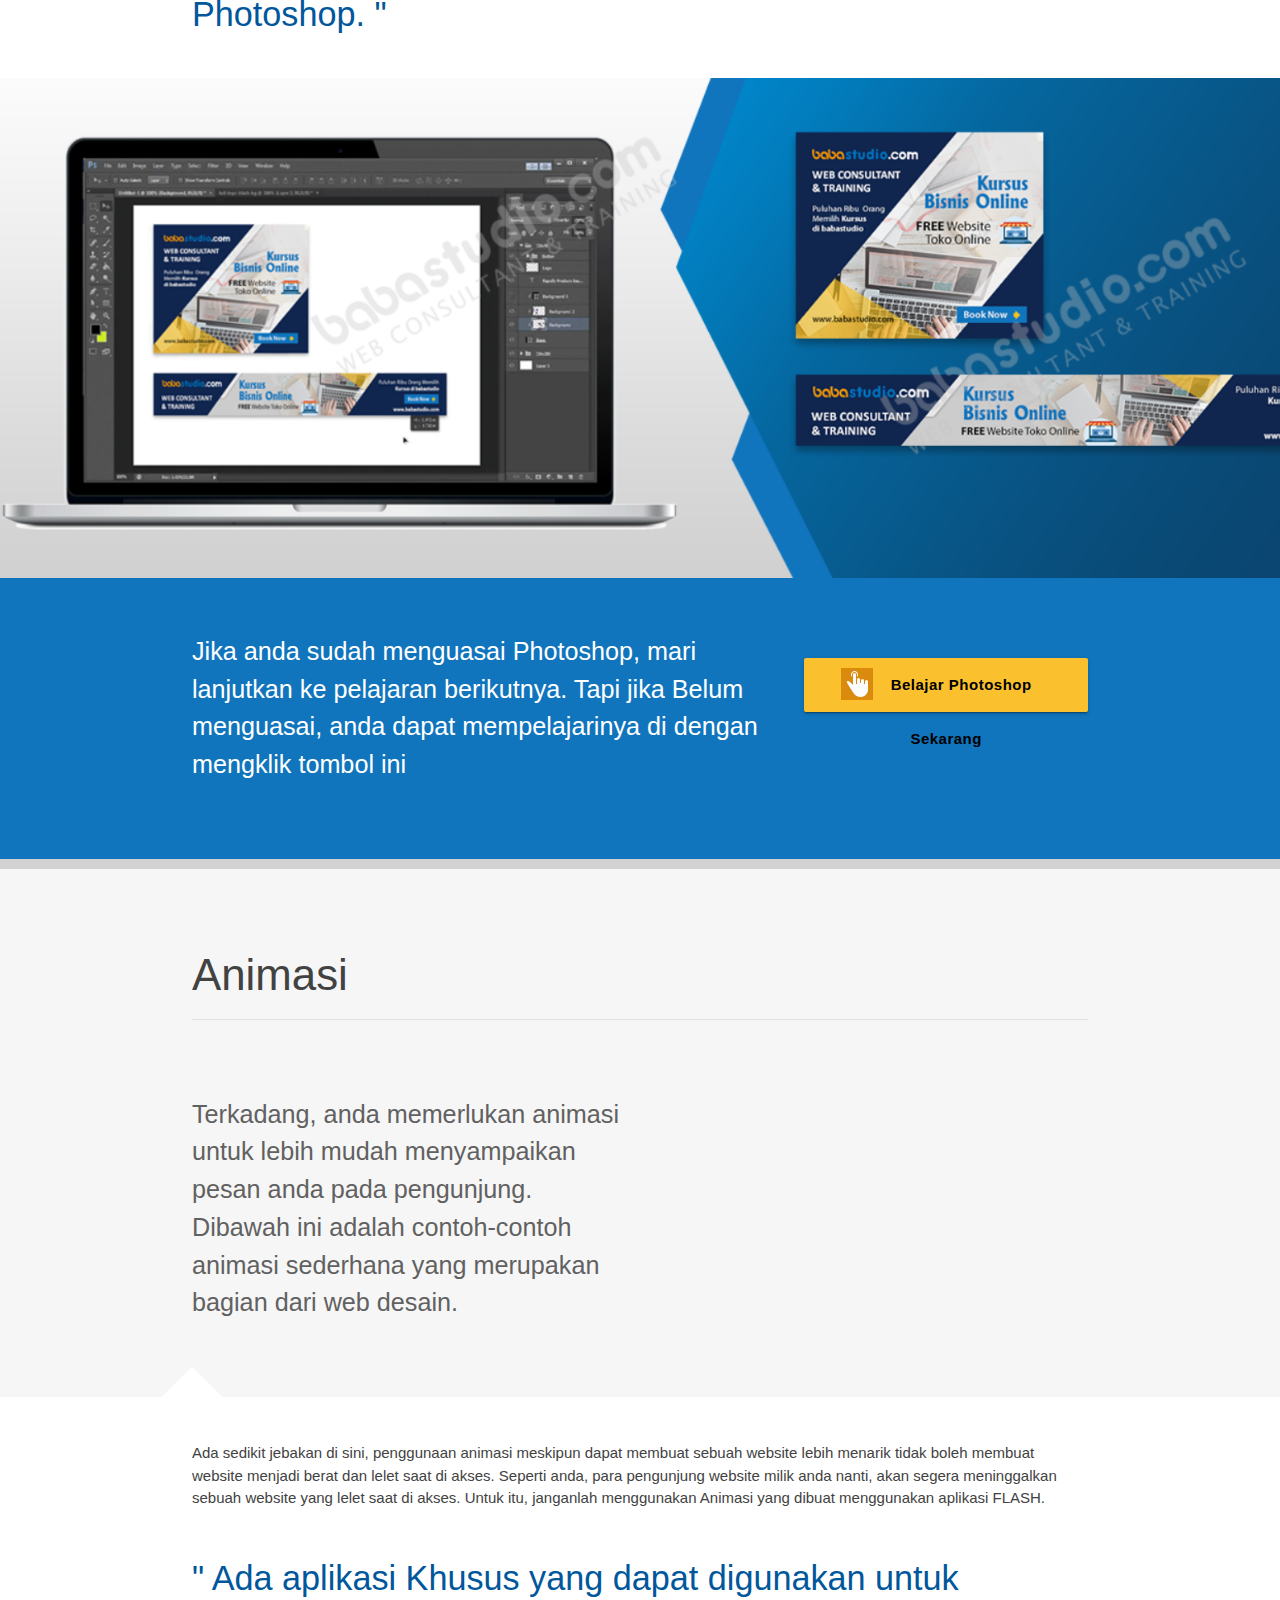
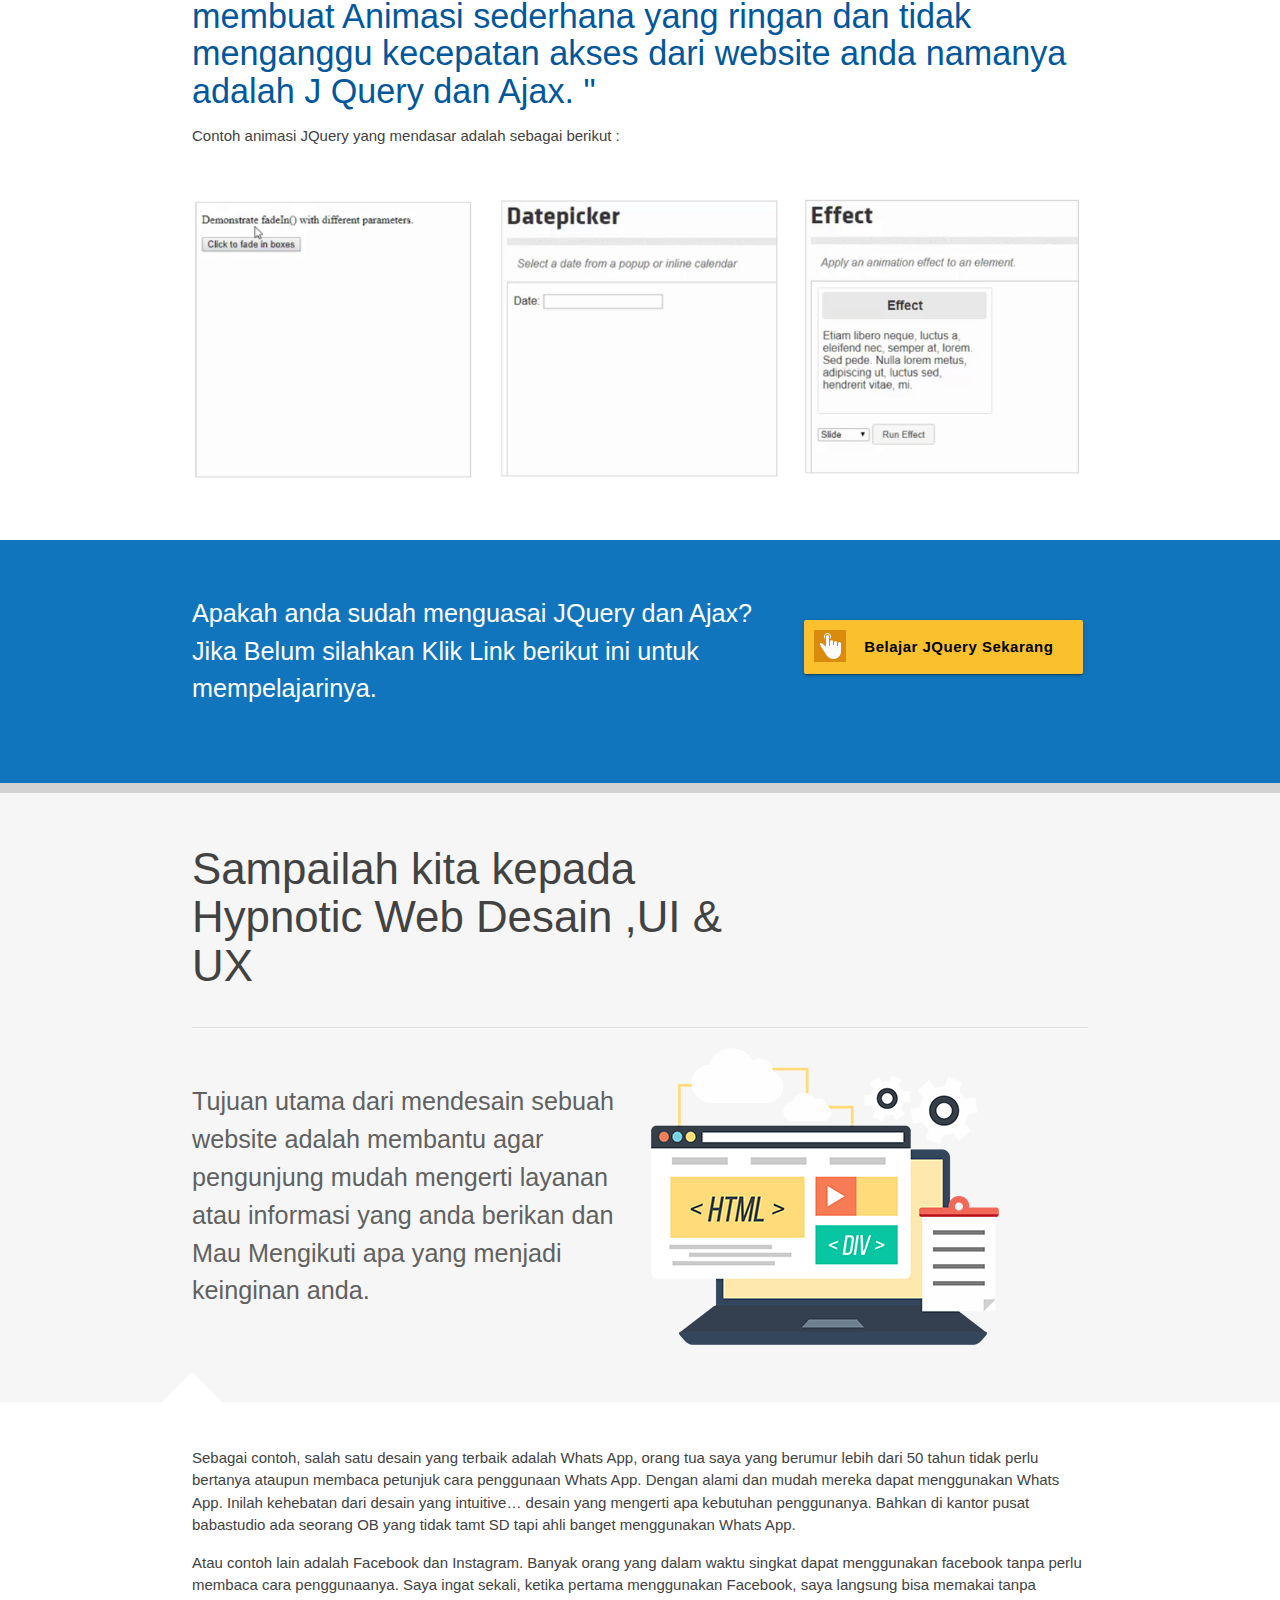
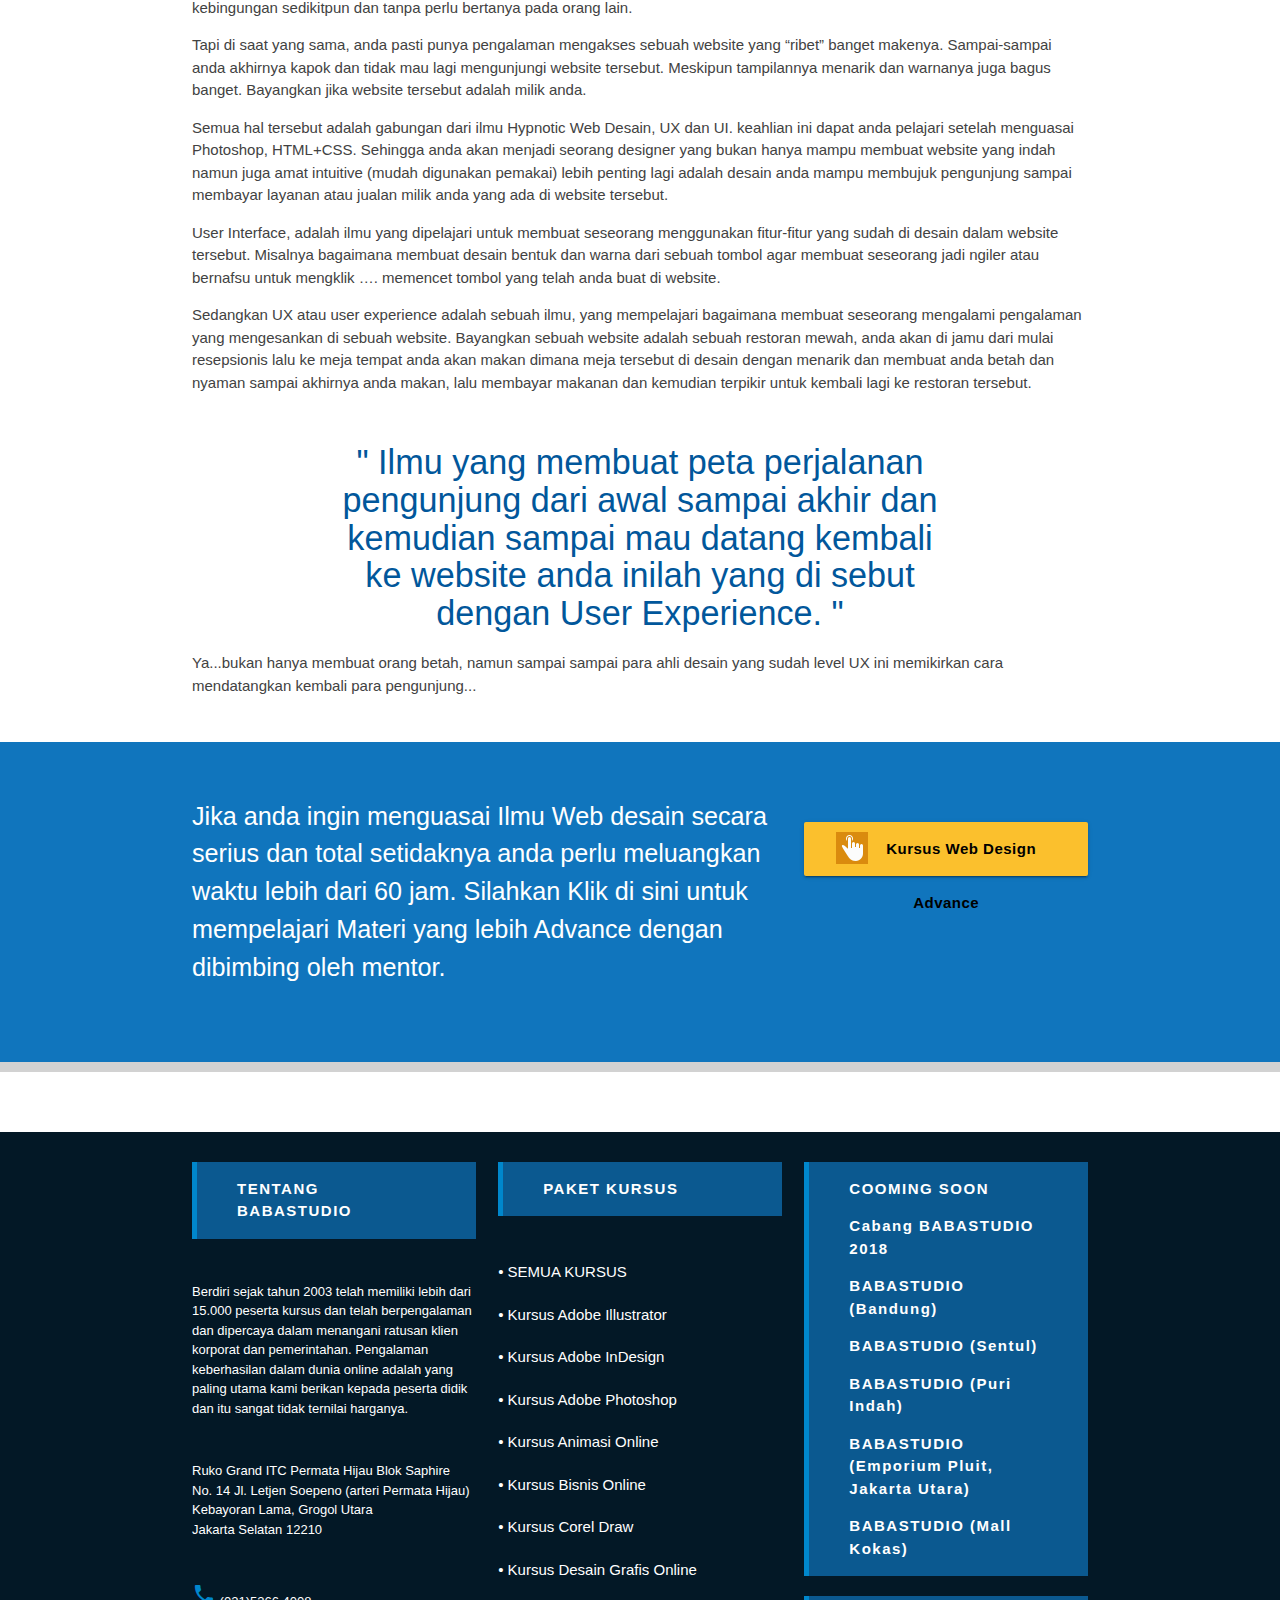
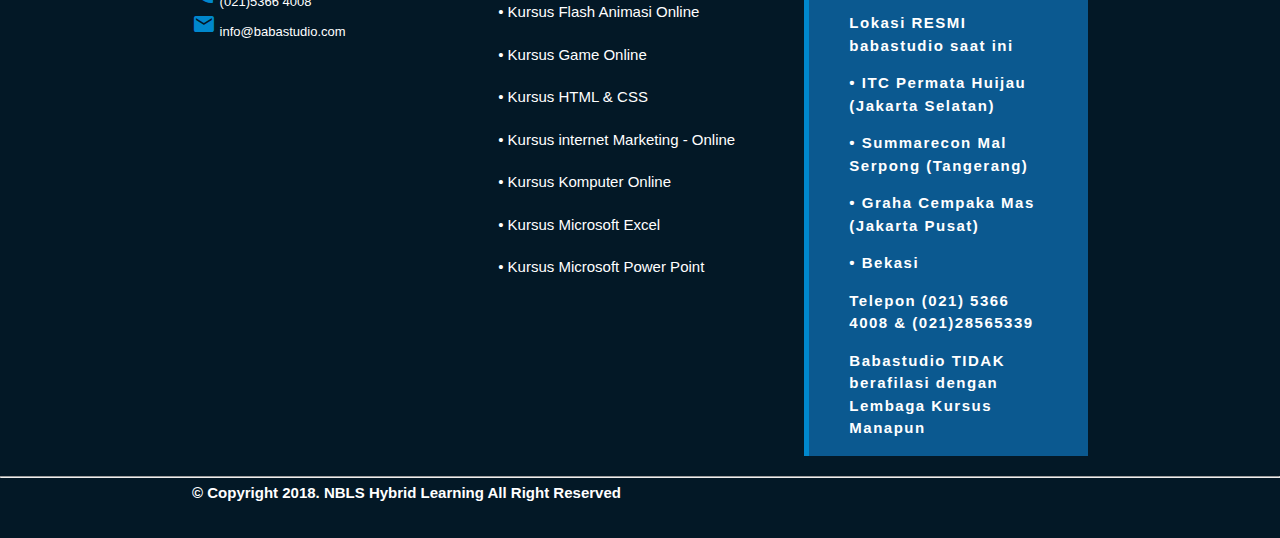
==== commit 0ed604d2: "update" ====
--- a/page2.html
+++ b/page2.html
@@ -73,8 +73,8 @@
     <div class="pages white">
         <div class="container">
             <div id="box">
-                <img src="assets/images/other/photodune-4276142-smiling-portraits-xl_321.jpg" alt="" class="cat">
-                <p class="text">By: Muhammad Ali Al Muhammad</p>
+                <img src="assets/images/other/profile.jpg" alt="" class="cat">
+                <p class="text"><span class="blue-text">Dian Martin</span> | 19 Hours</p>
                 <div class="right-float">
                     <i class="fa fa-share-alt grey-text"> </i> Share :
                     <i class="fa fa-twitter grey-text"></i>
--- a/assets/css/style.css
+++ b/assets/css/style.css
@@ -25,6 +25,13 @@
     width: 100%;
     height: 600px;
     background: url("../images/banner/banner2.jpg") center no-repeat;
+    background-size: cover;
+}
+.banner-4
+{
+    width: 100%;
+    height: 600px;
+    background: url("../images/banner/banner4.jpg") center no-repeat;
     background-size: cover;
 }
 .banner-7
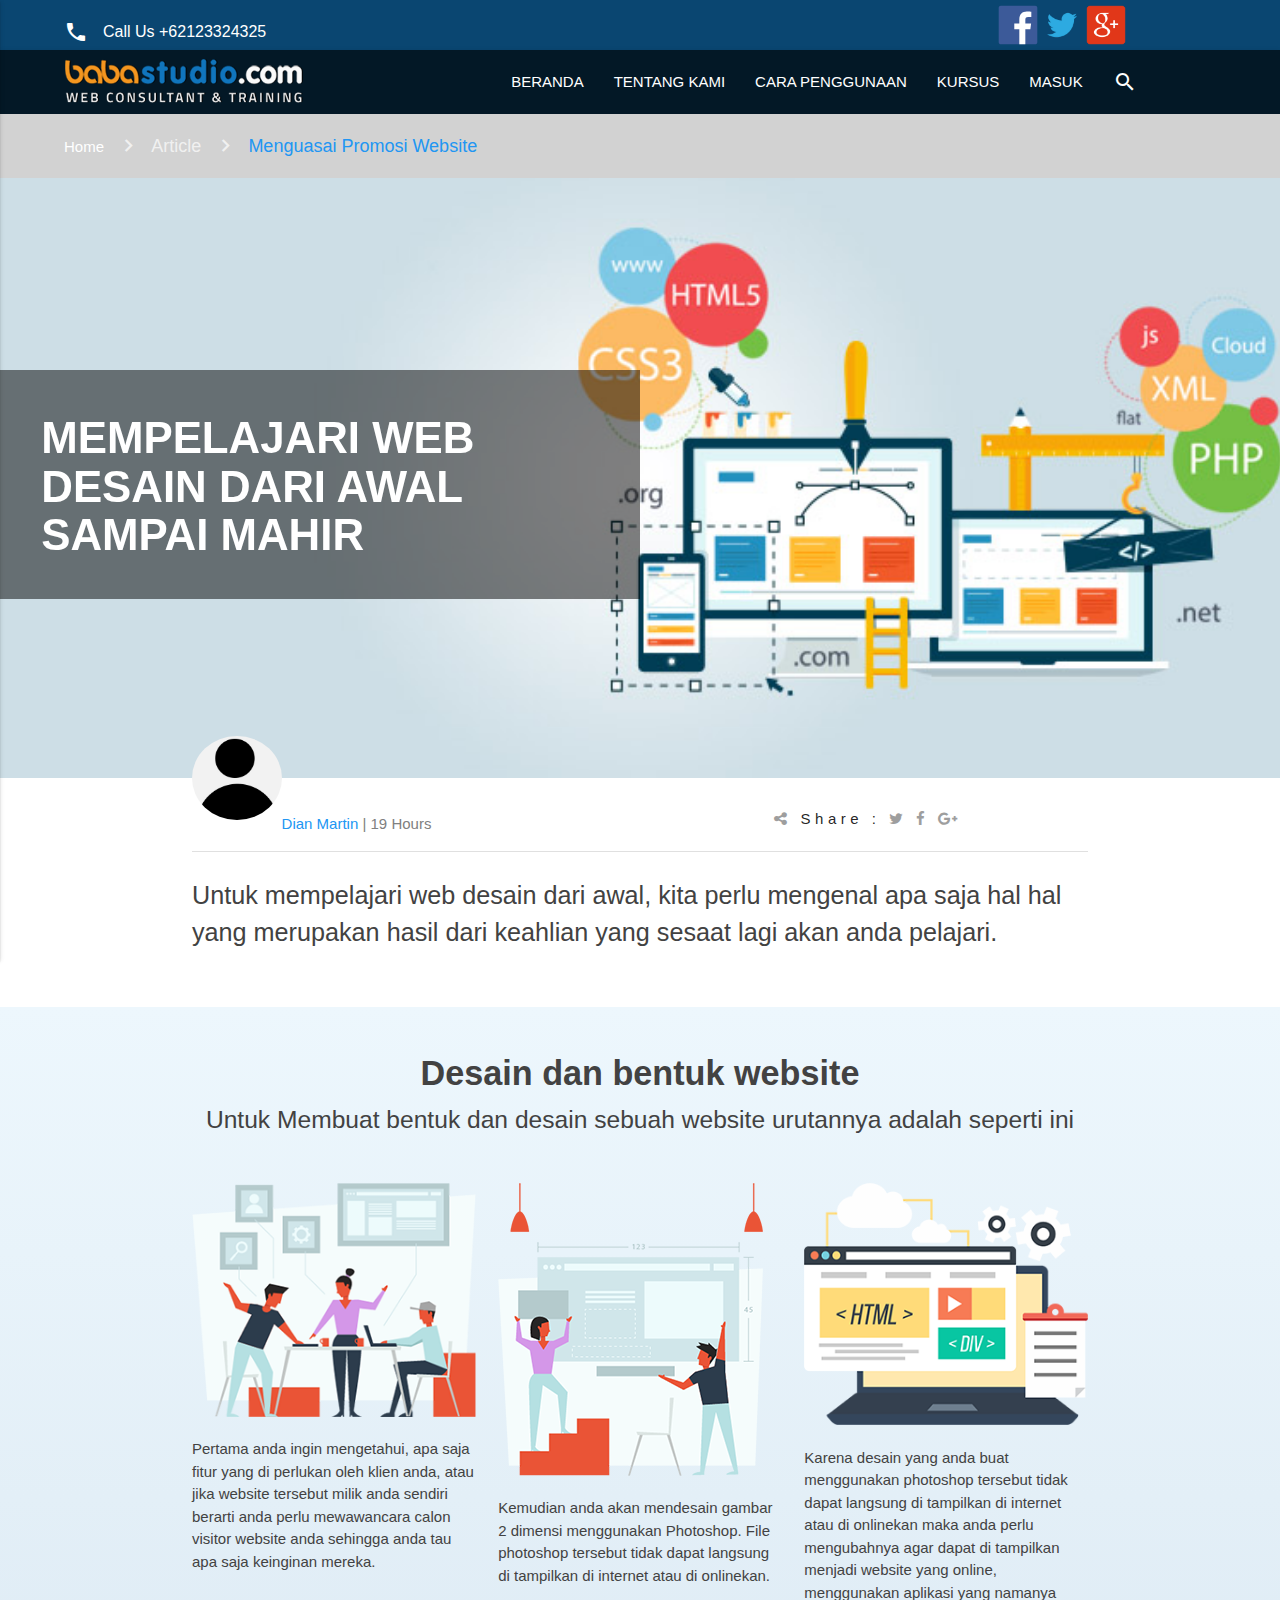
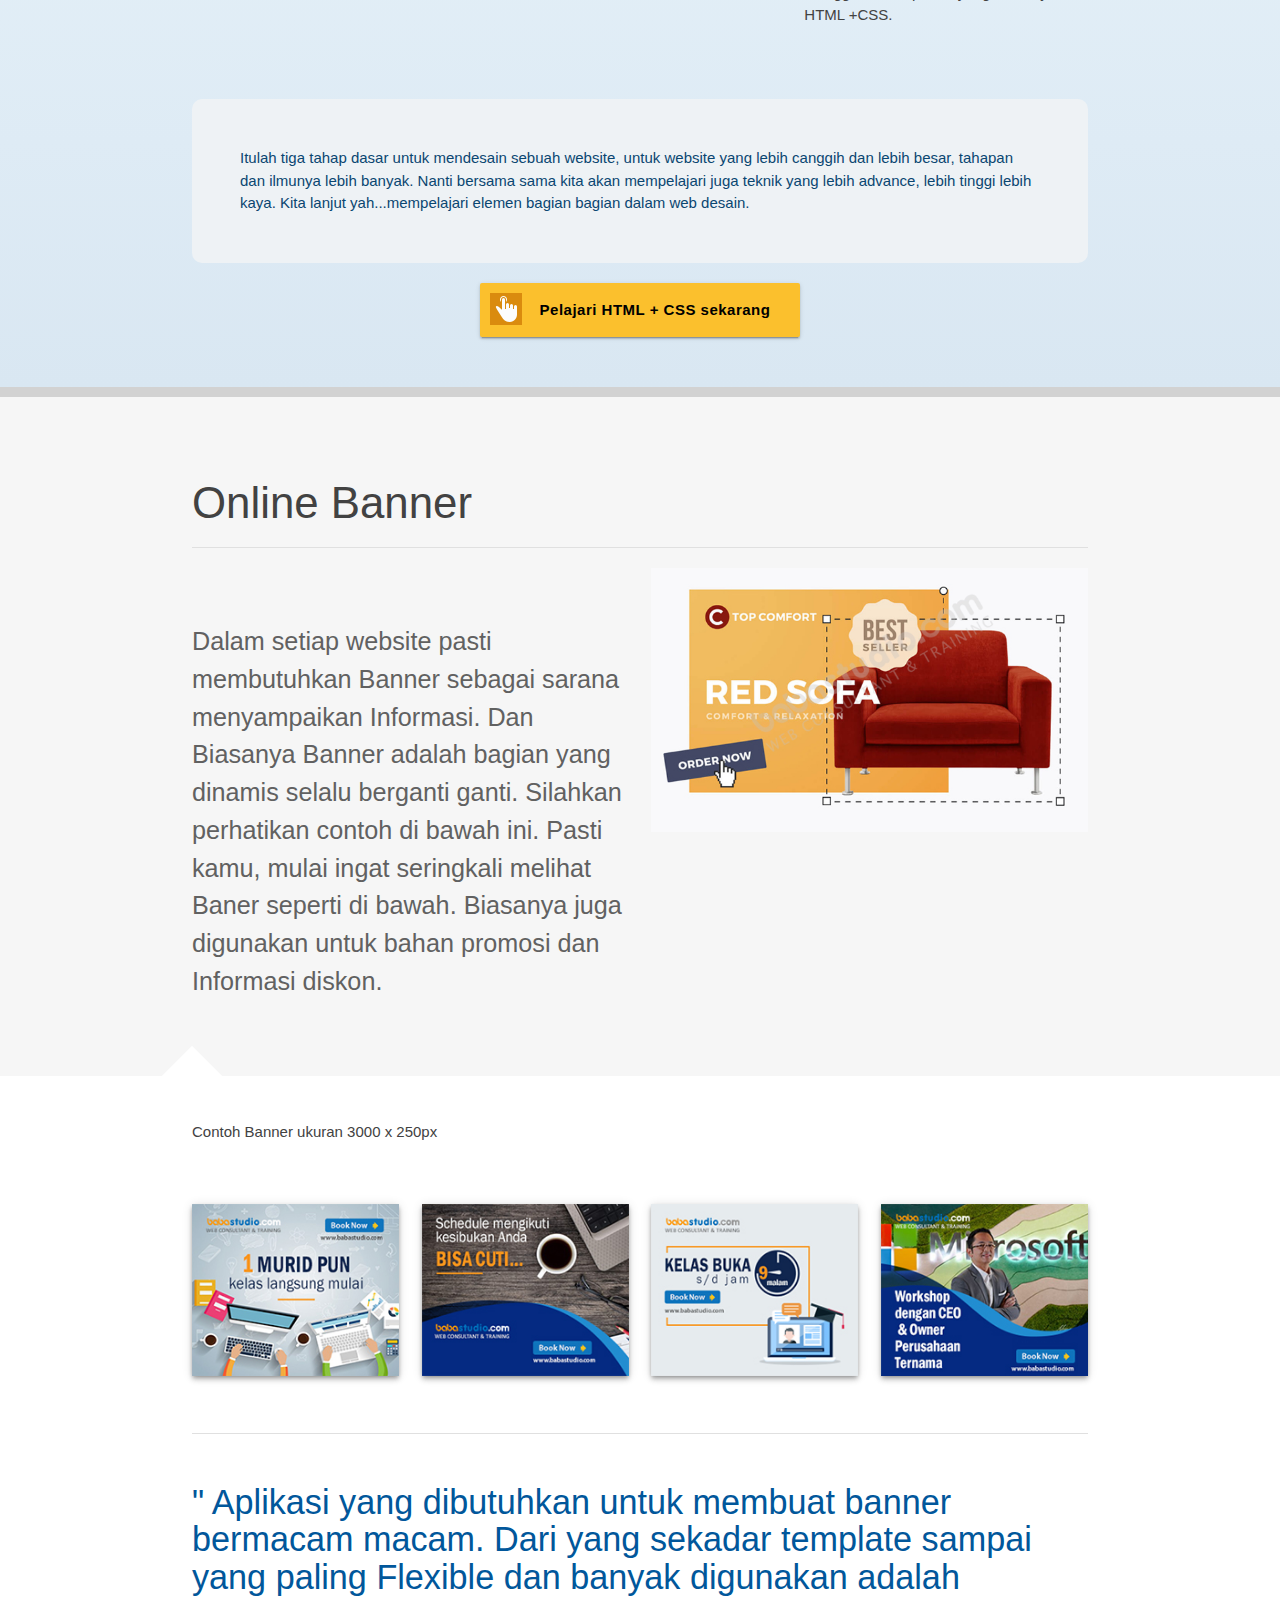
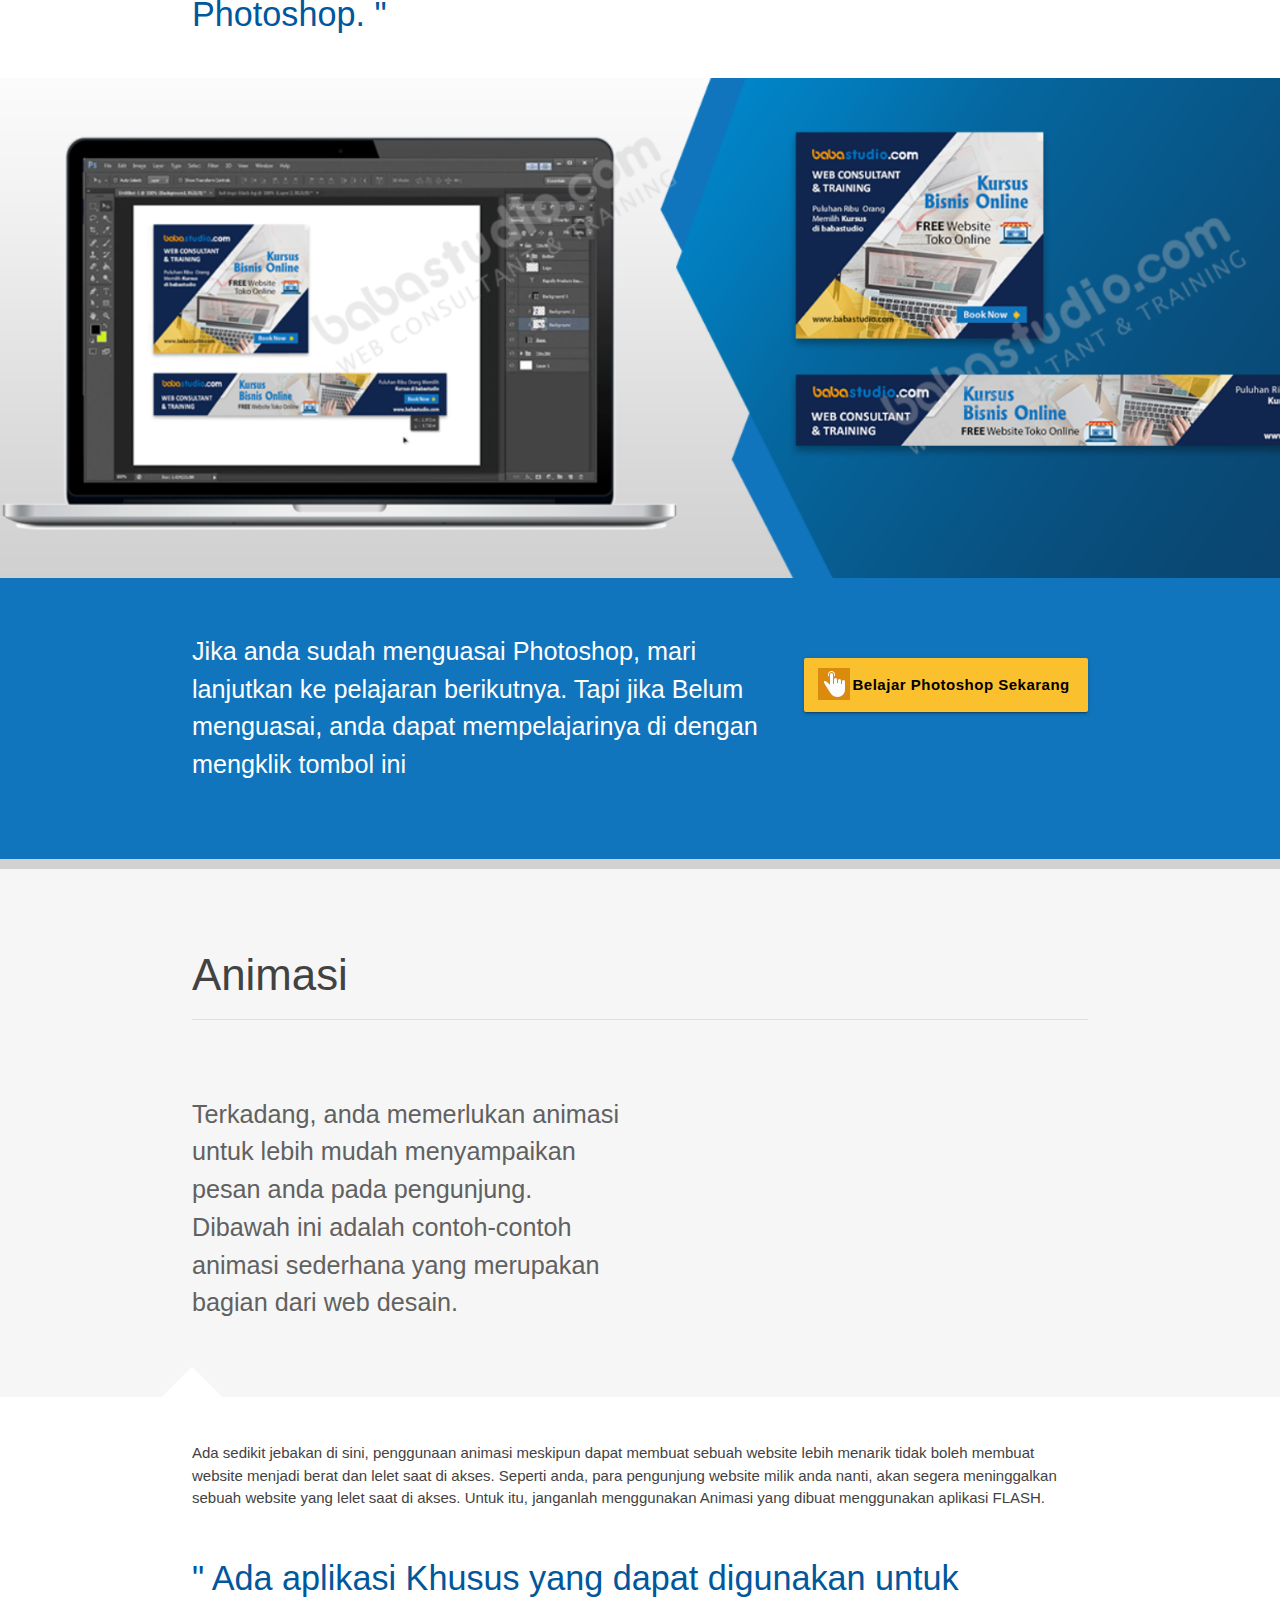
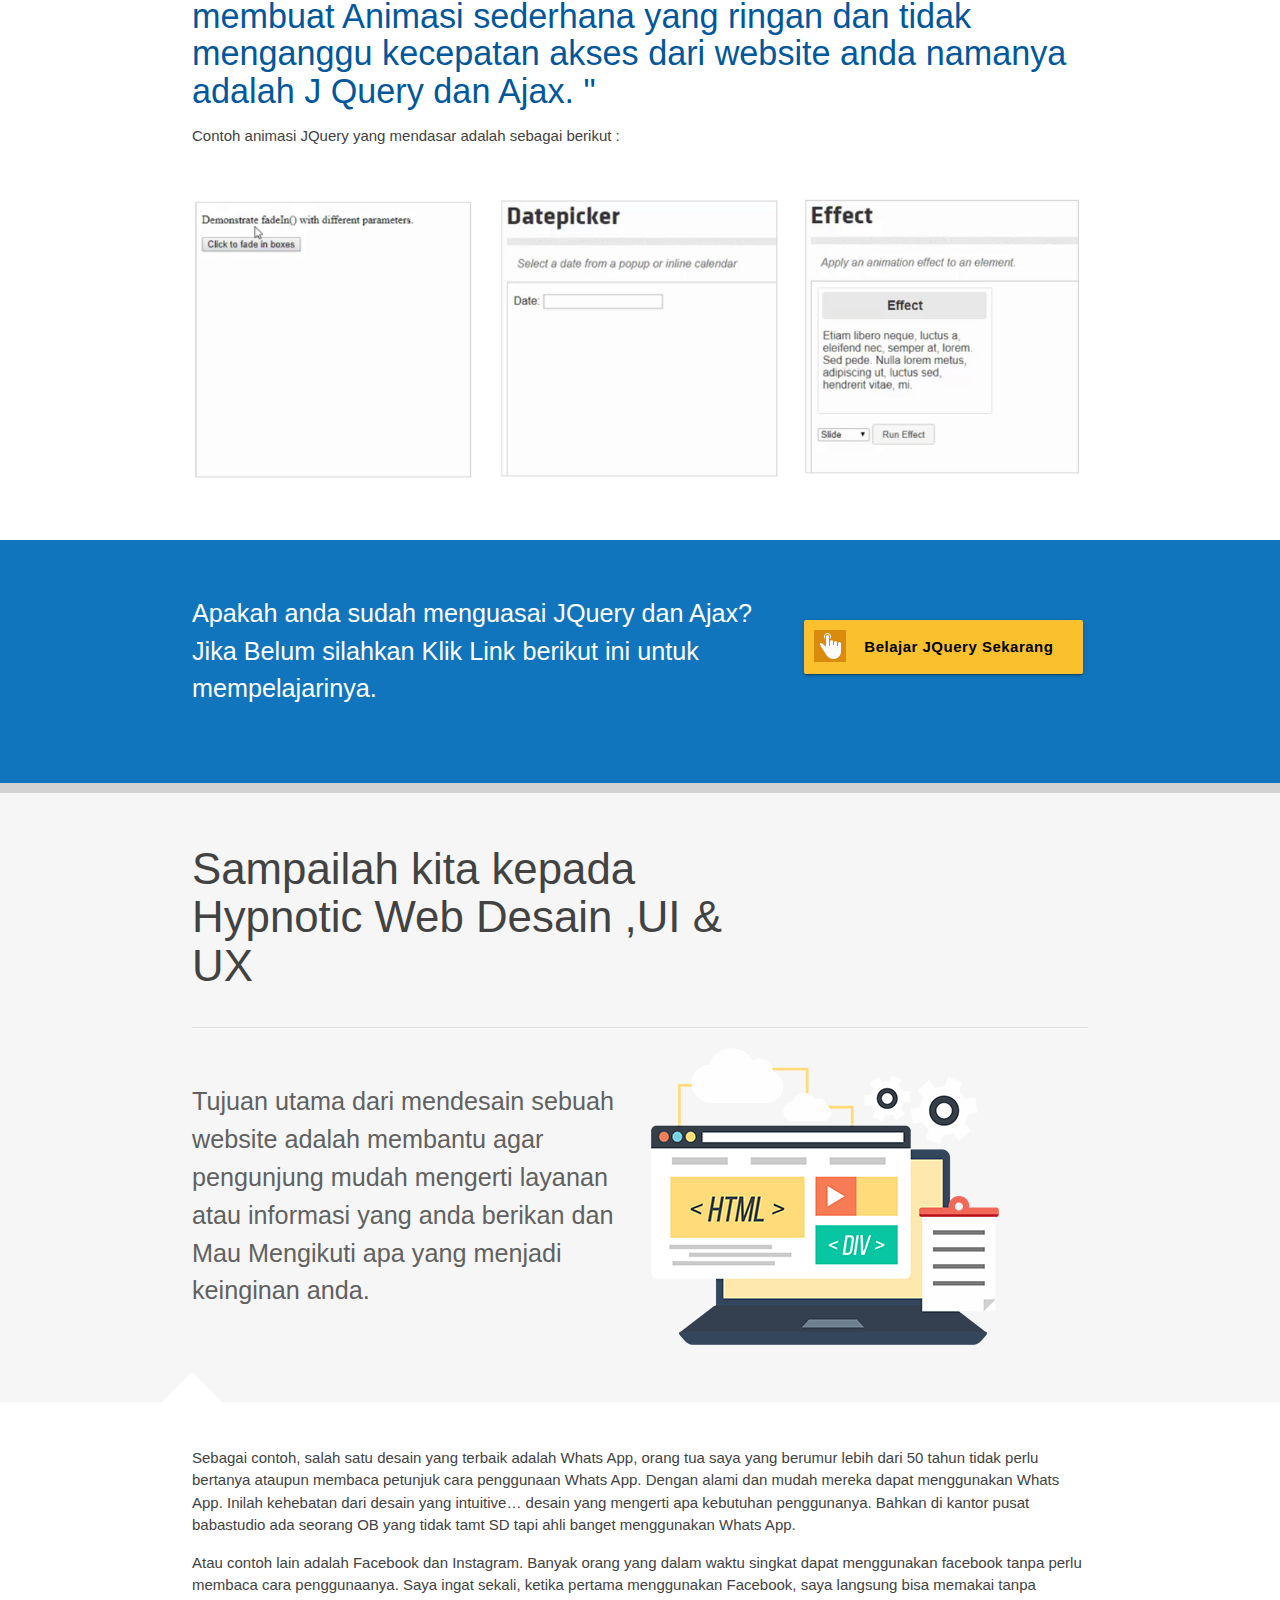
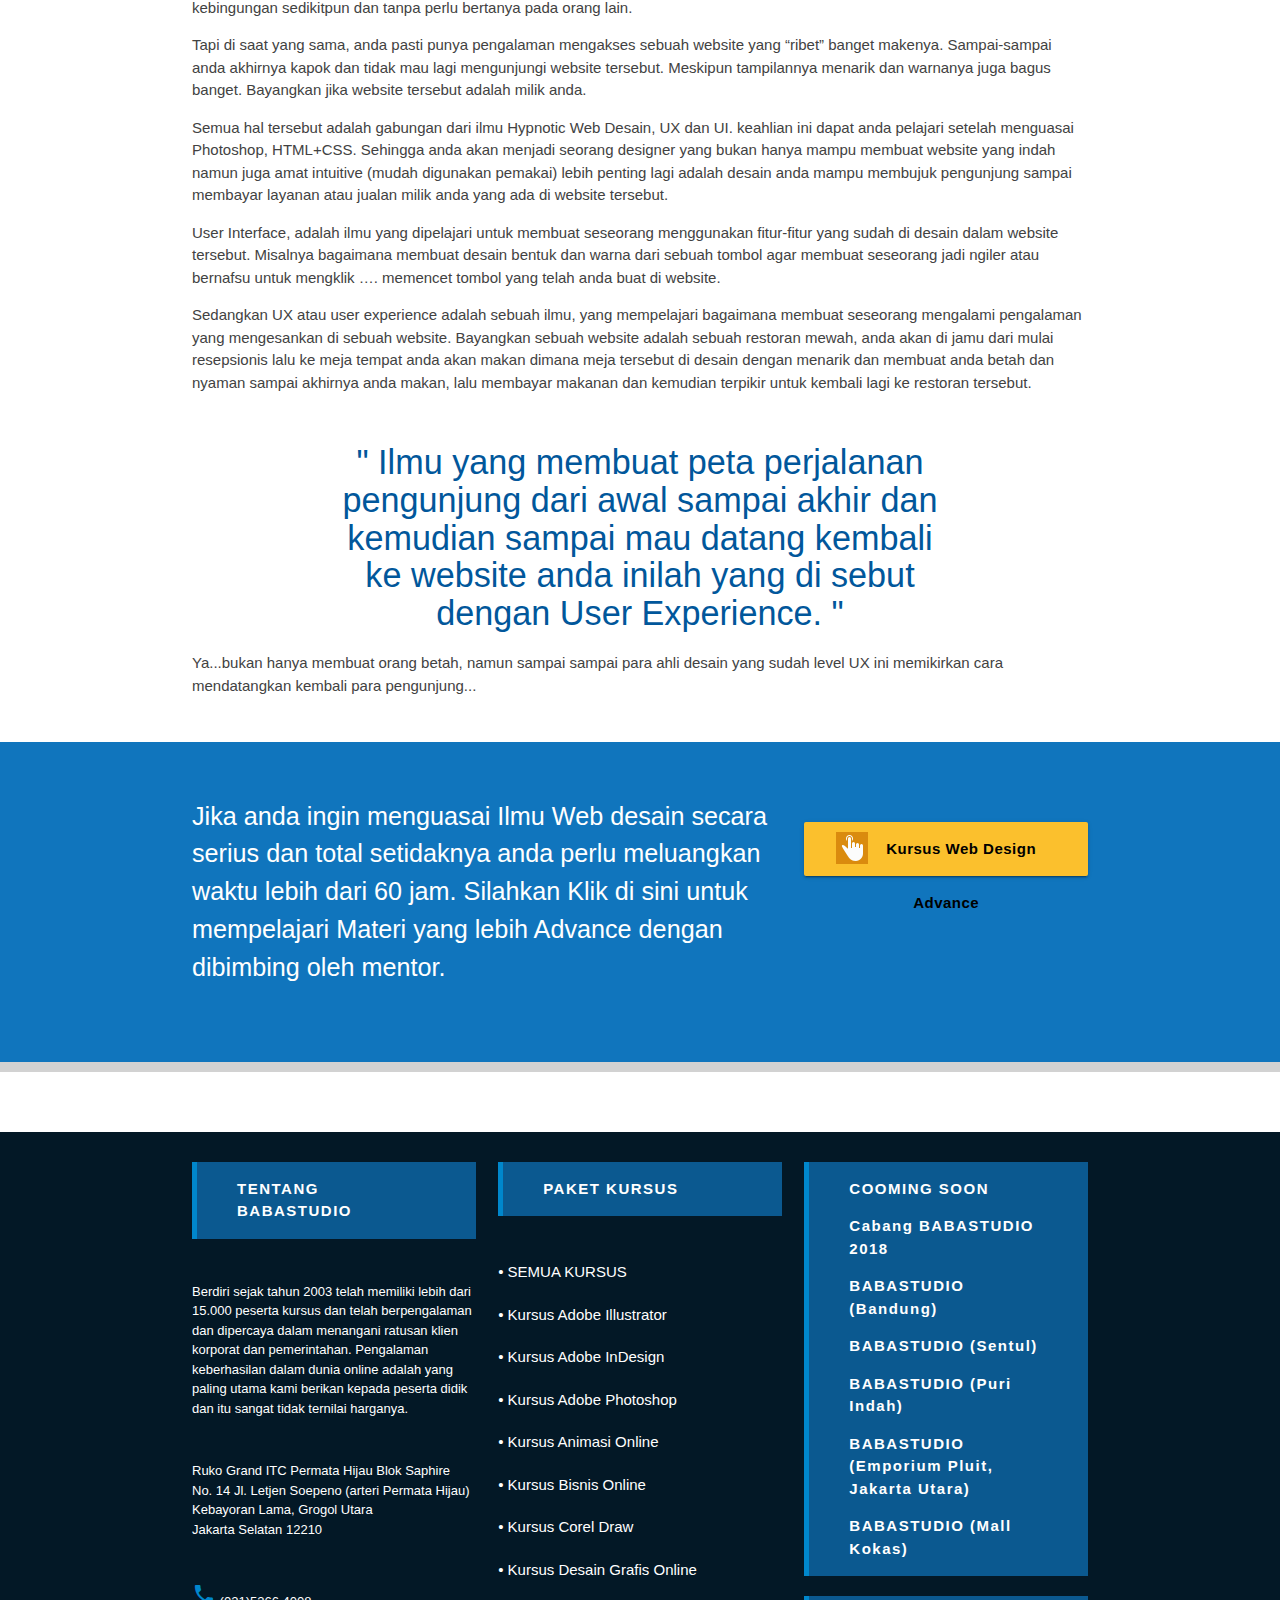
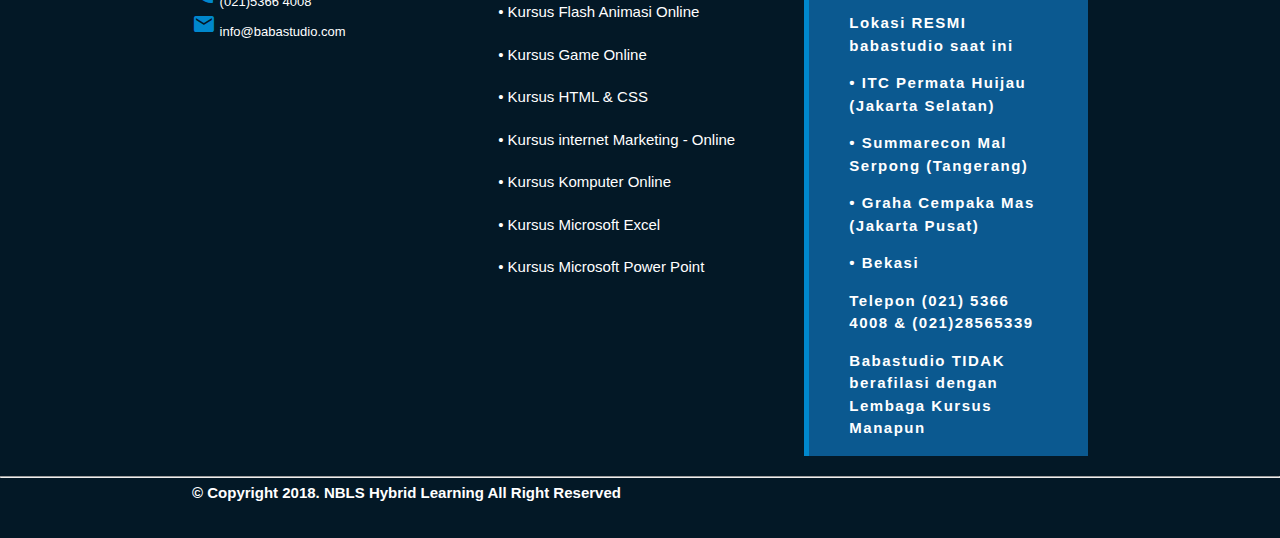
==== commit 0b2e91de: "update btn" ====
--- a/page2.html
+++ b/page2.html
@@ -164,7 +164,7 @@
                     <p class="flow-text white-text">Jika anda sudah menguasai Photoshop, mari lanjutkan ke pelajaran berikutnya. Tapi jika Belum menguasai, anda dapat mempelajarinya di dengan mengklik tombol ini</p>
                 </div>
                 <div class="col m4 s12">
-                    <button class="btn mt50  yellow darken-2 btn-large black-text bold"><img src="assets/images/icon/icon-button.png" style="position: absolute; margin-left: -20px;padding-top: 10px" alt="" class="responsive-img"> <span style="padding-left: 30px; text-transform: none">Belajar Photoshop Sekarang</span></button>
+                    <button class="btn col m12 mt50  yellow darken-2 btn-large black-text bold" style="height: auto"><img src="assets/images/icon/icon-button.png" style="position: absolute; margin-left: -5px;padding-top: 10px" alt="" class="responsive-img"> <span style="padding-left: 30px; text-transform: none">Belajar Photoshop Sekarang</span></button>
                 </div>
             </div>
         </div>
--- a/assets/css/style.css
+++ b/assets/css/style.css
@@ -46,16 +46,12 @@
     height: 600px;
     background: #0a4671
 }
-.banner-5:after
-{
-    width:90%;
-    height: 500px;
-    background: url("../images/other/bluebg.PNG") center no-repeat;
-    content: '';
-    float: left;
-    margin-top: 5%;
-    z-index: 99;
-    margin-left: 25%;
+.banner-5
+{
+    width: 100%;
+    height: 600px;
+    background: url("../images/banner/banner5.jpg") center no-repeat;
+    background-size: cover;
 }
 .uppercase{
     text-transform: uppercase;
@@ -232,8 +228,10 @@
 .btn-radius
 {
     width: 100%;
-    height: 60px;
-    padding-top: 10px;
+    height: auto;
+    font-size: 0.7em;
+    padding-top: 5px;
+    padding-bottom: 5px;
     padding-right: 50px;
     background: #1075bd;
     color: #ffffff;
@@ -249,10 +247,13 @@
 .btn-radius i.fa {
     display: inline-block;
     border-radius: 100%;
-    width: 40px;
-    height: 40px;
+    width: 30px;
+    height: 30px;
     border: 1px solid #ffffff;
+    margin-top: 3px;
     margin-left:1%;
+    font-size: 10px;
+    line-height: 27px;
     /*padding: 0.5em 0.6em;*/
 
 }
@@ -328,7 +329,7 @@
 {
     position: absolute;
     float: right;
-    left: 80%;
+    left: 65%;
     display: inline-block;
     letter-spacing: .3rem;
 }
@@ -433,8 +434,8 @@
 
 .stars {
     unicode-bidi: bidi-override;
-    direction: rtl;
-    display: inline-block;
+    /*direction: rtl;*/
+    display: table-cell;
     text-align: left;
 }
 .stars li {
@@ -486,7 +487,15 @@
         margin-top: -8%;
     }
 }
-
+.caption-star {
+    display: inline-block;
+    top: -7px;
+    padding-left: 10px;
+    /* float: right; */
+    display: table-cell;
+    /* margin-bottom: 10px; */
+    position: relative;
+}
 @media screen and (max-width: 54em) {
     .column {
         display: block;
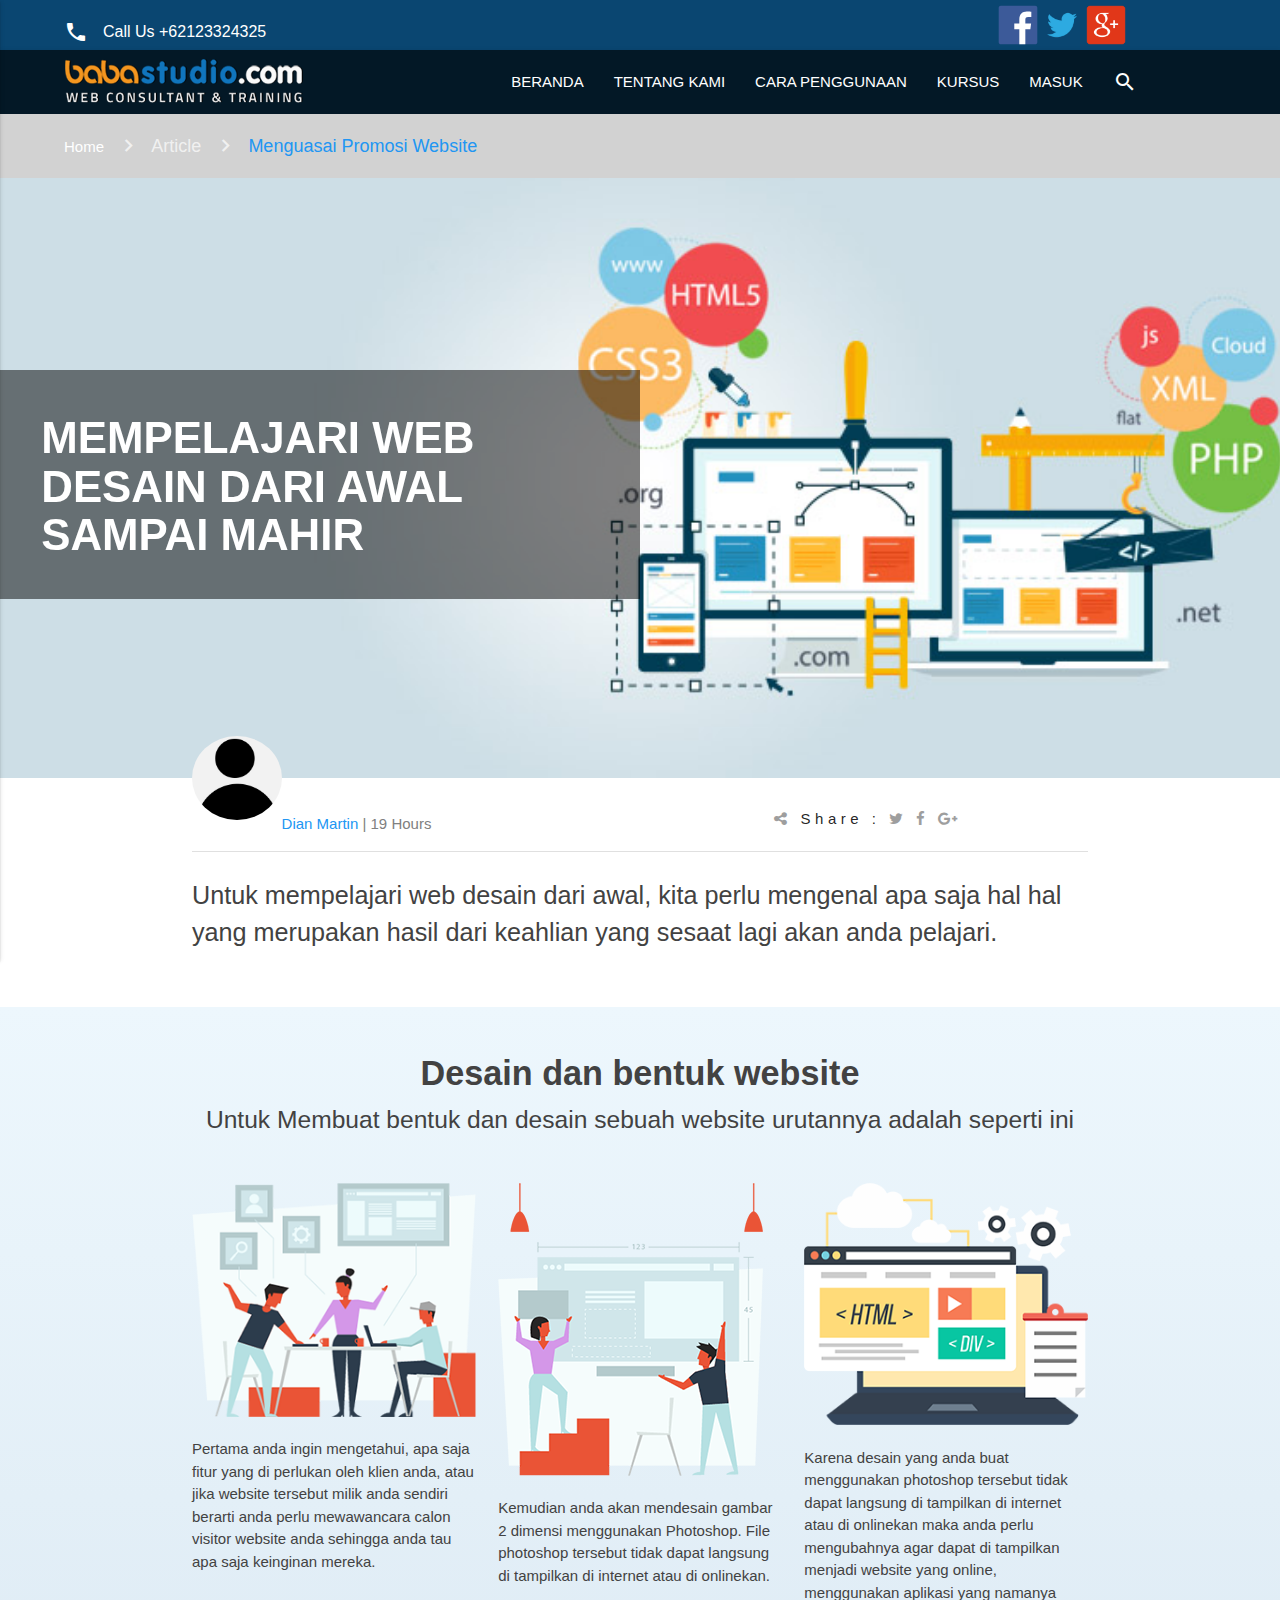
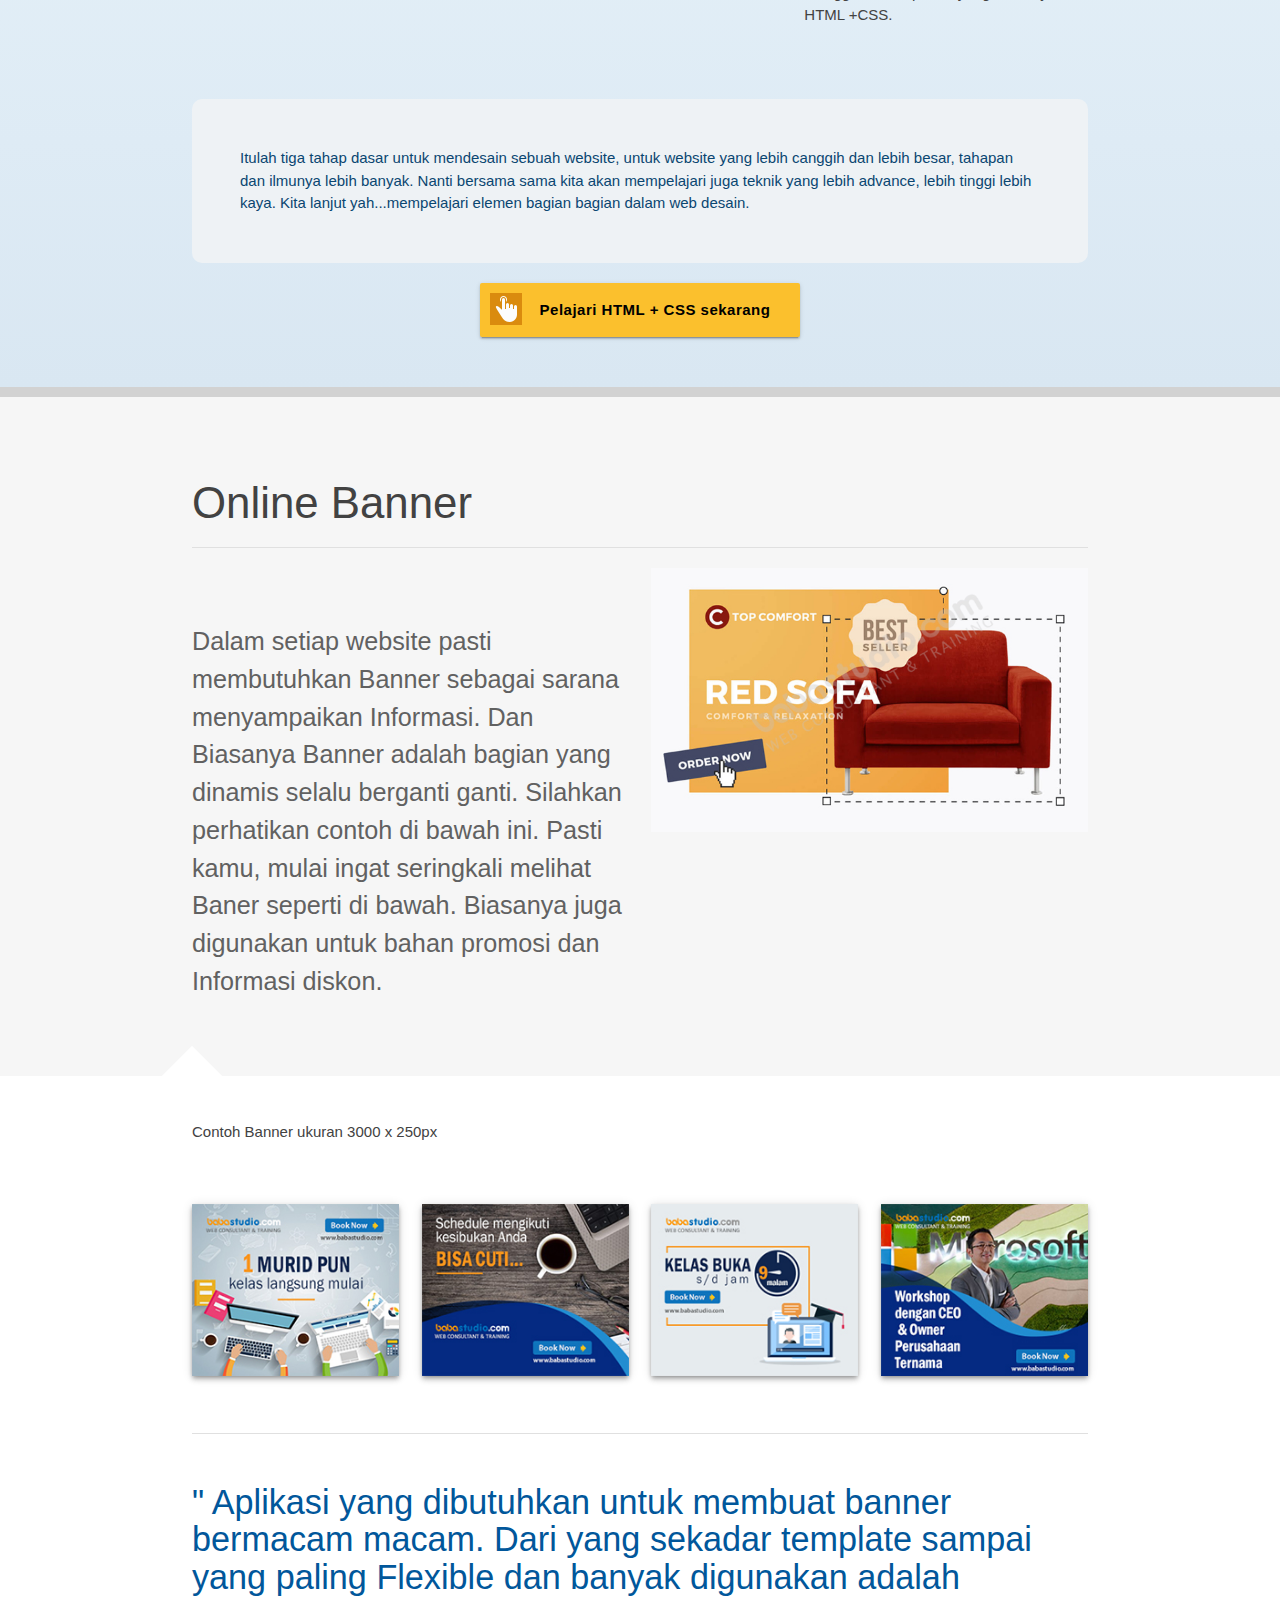
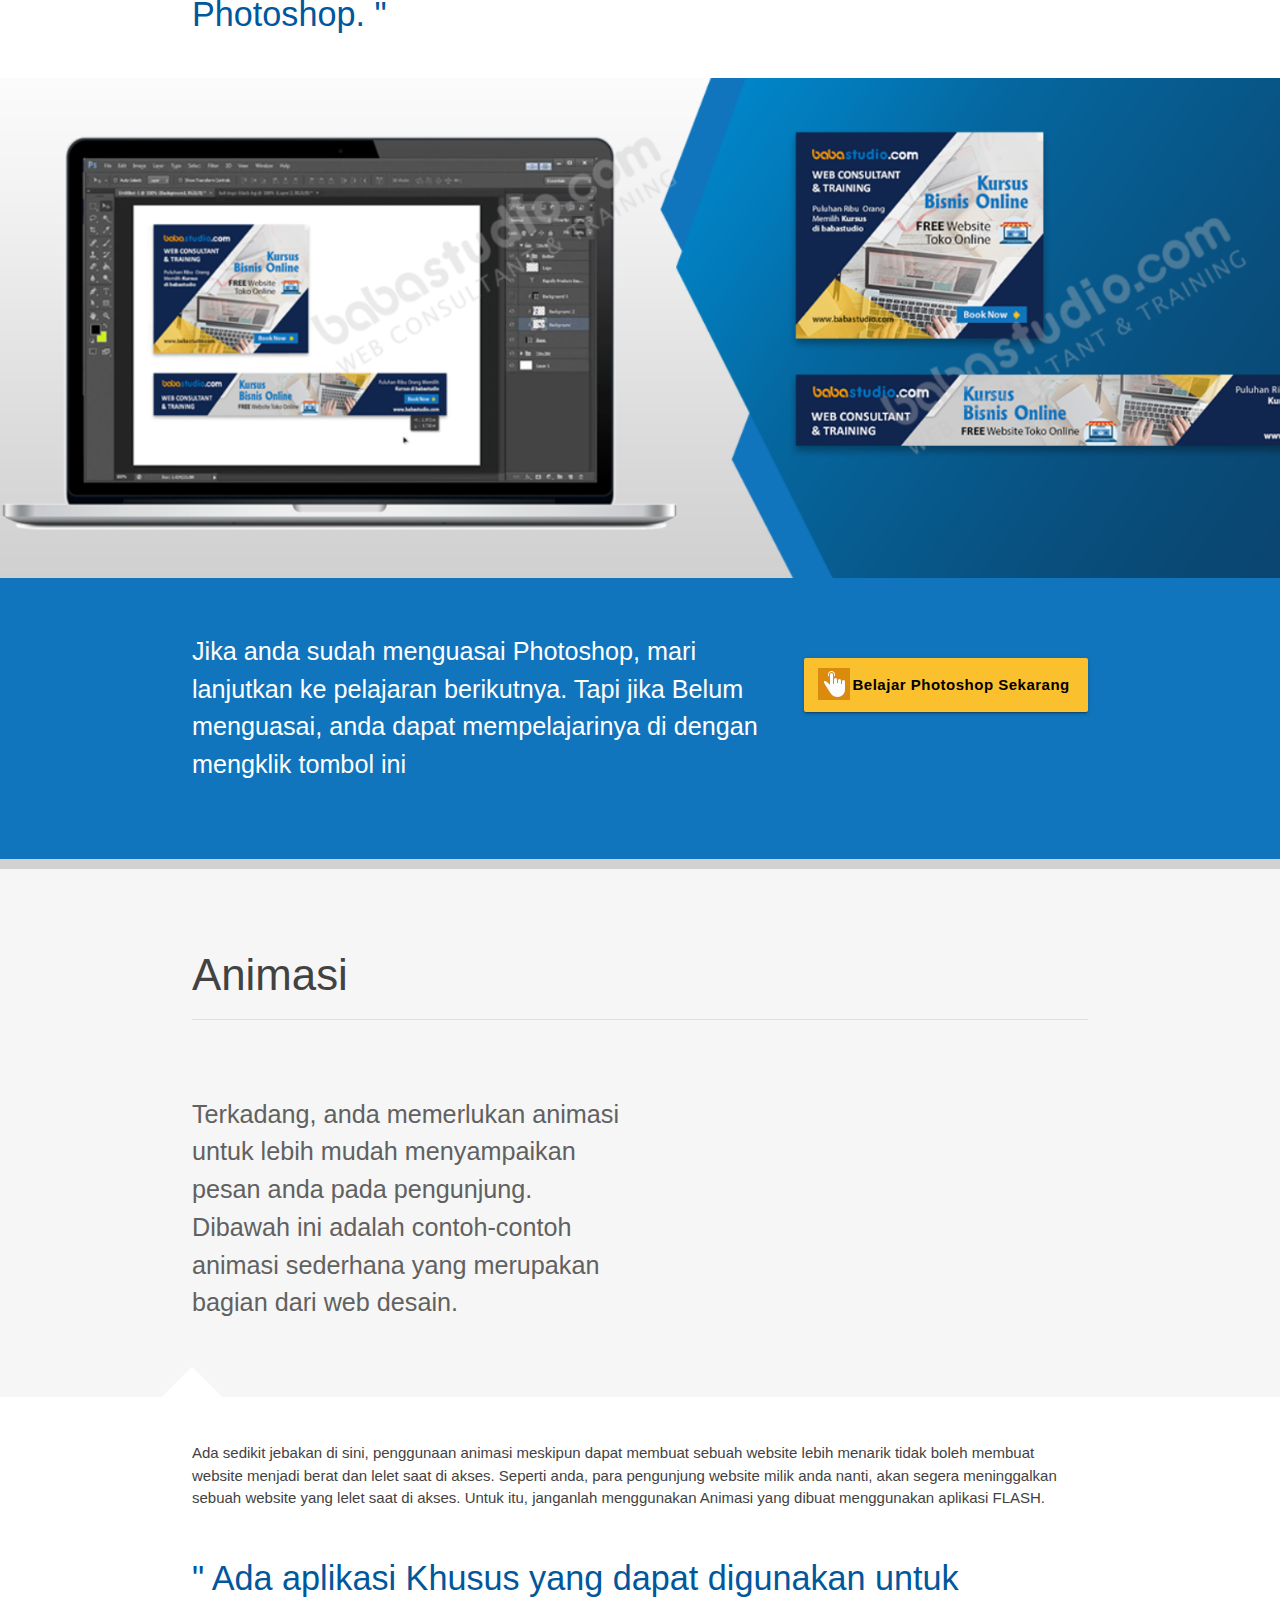
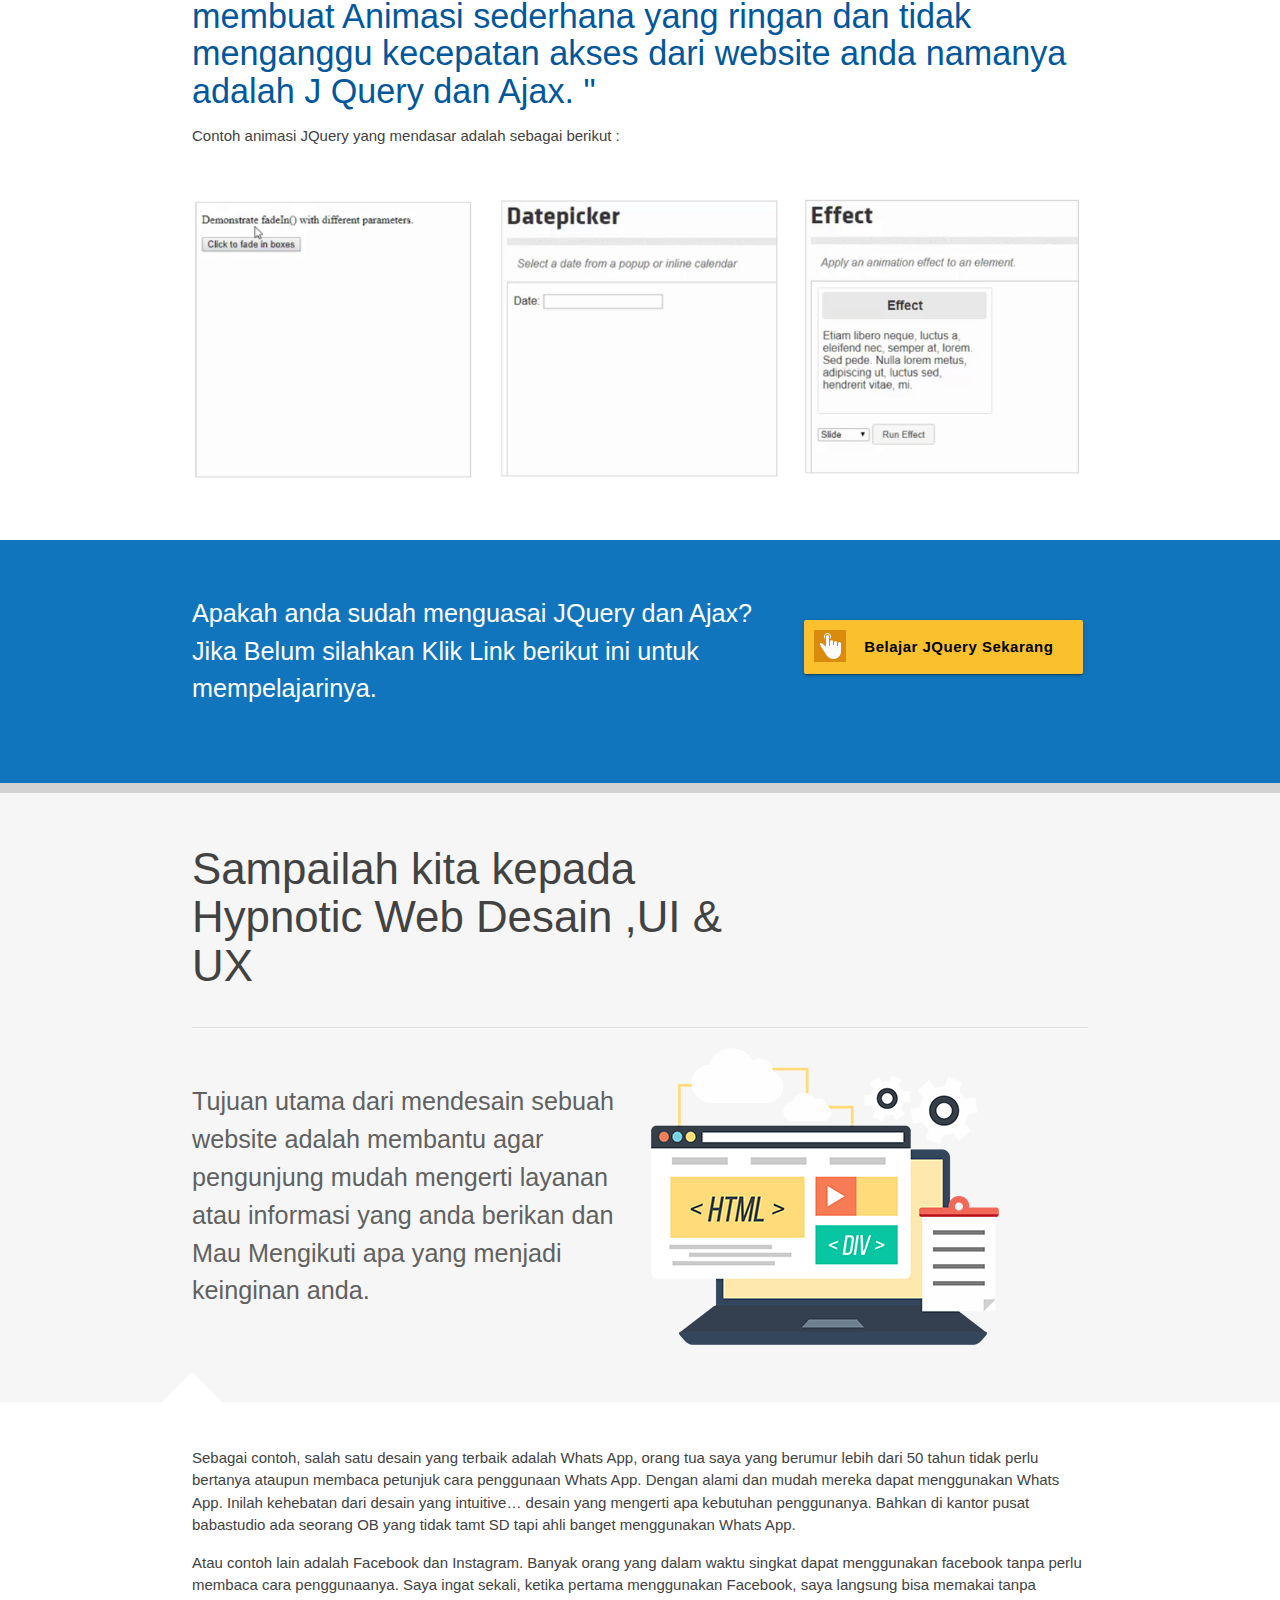
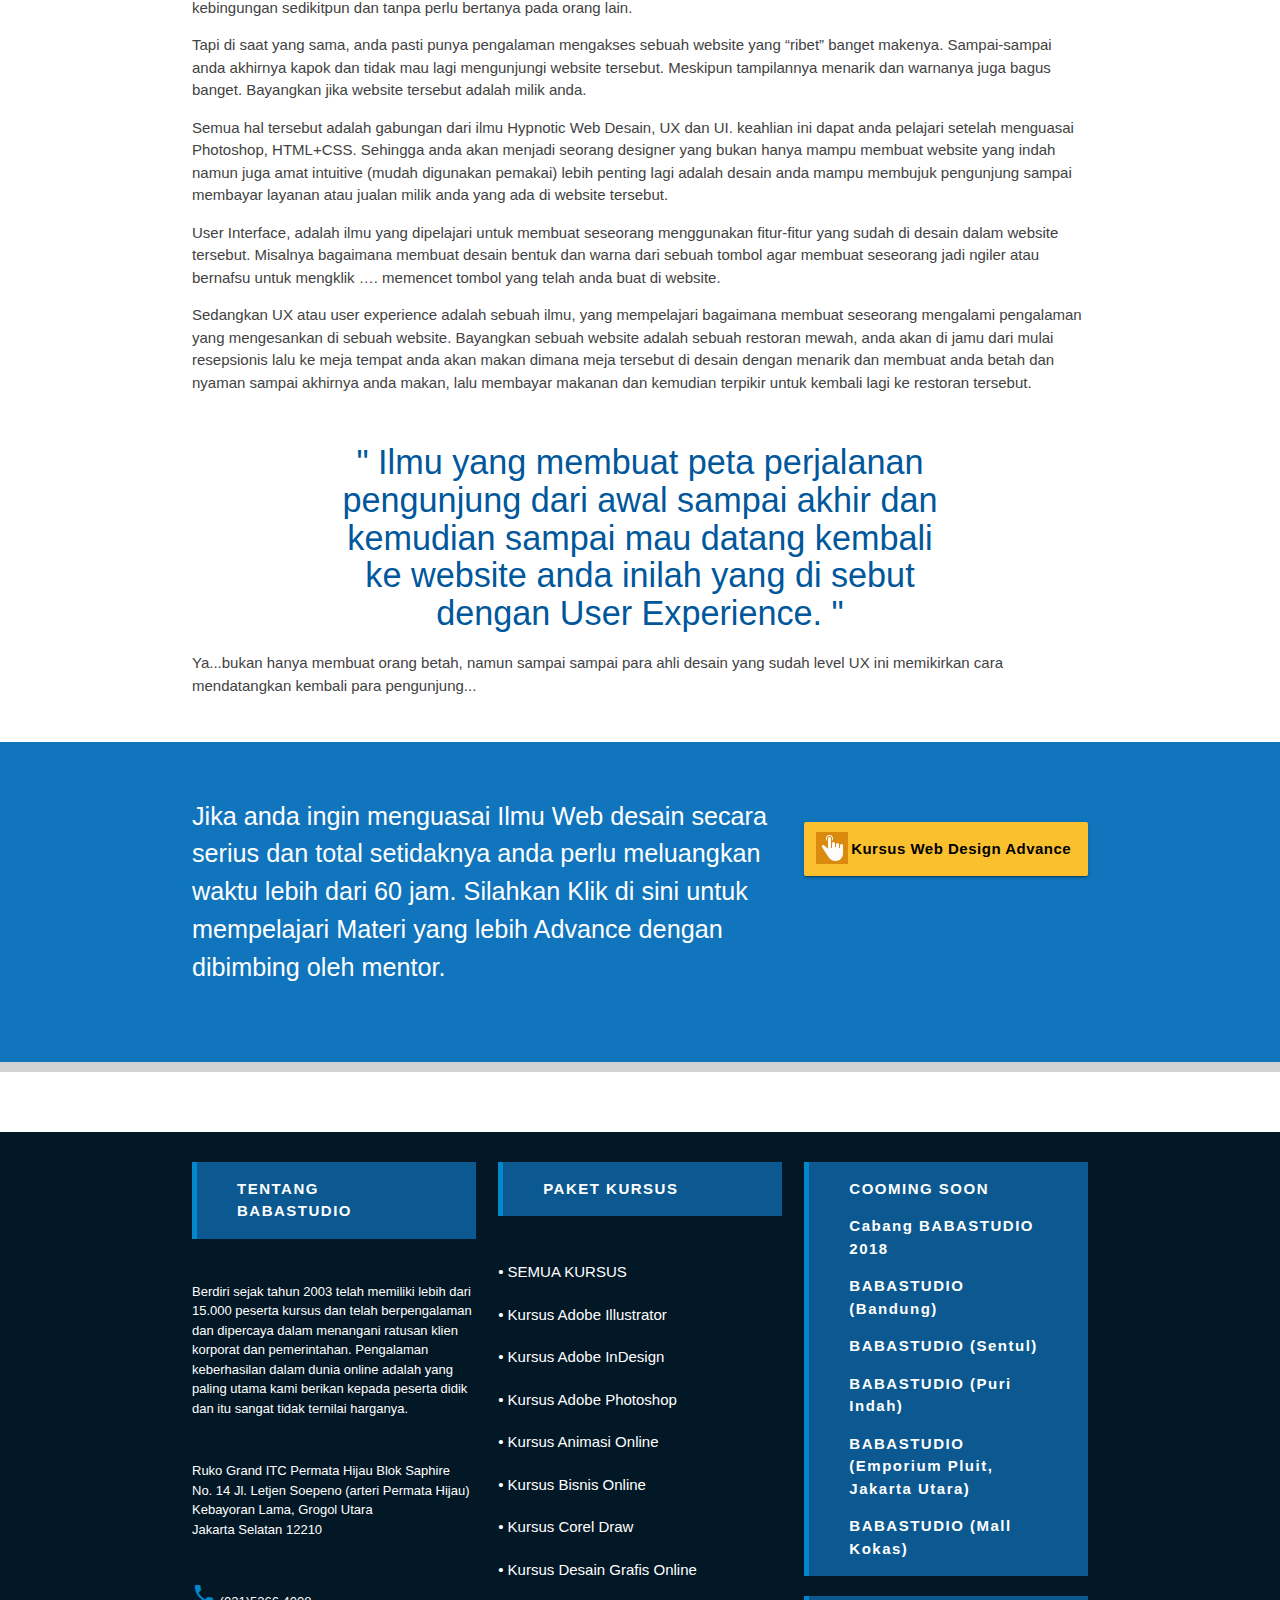
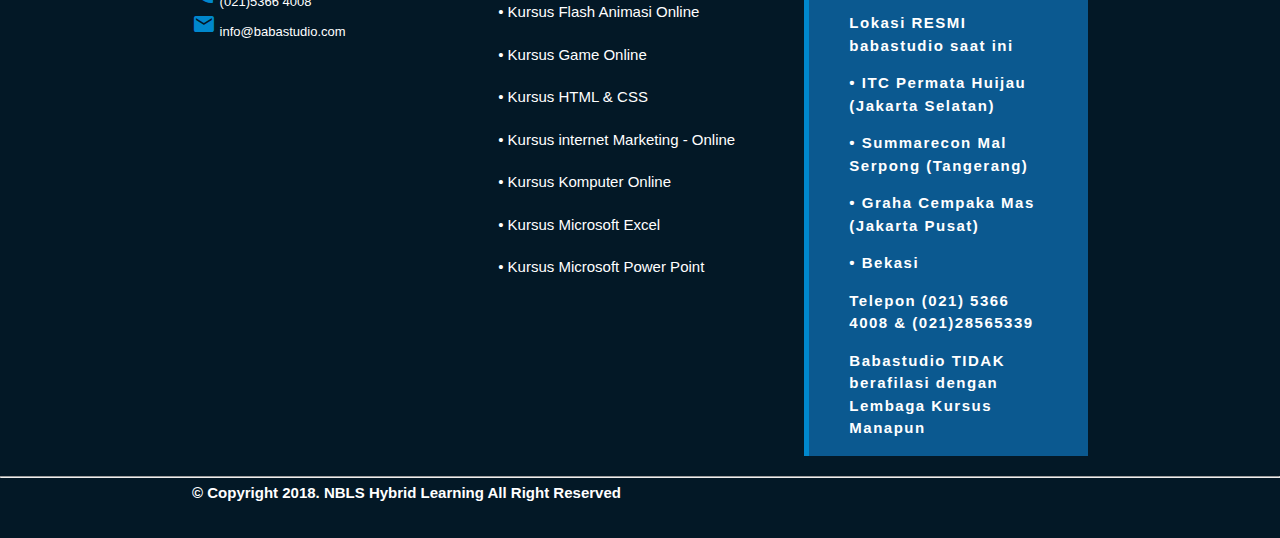
==== commit 08e5b2f1: "update res btn page 2" ====
--- a/page2.html
+++ b/page2.html
@@ -260,7 +260,7 @@
                     <p class="flow-text white-text">Jika anda ingin menguasai Ilmu Web desain secara serius dan total setidaknya anda perlu meluangkan waktu lebih dari 60 jam. Silahkan Klik di sini untuk mempelajari Materi yang lebih Advance dengan dibimbing oleh mentor.</p>
                 </div>
                 <div class="col m4 s12">
-                    <button class="btn mt50  yellow darken-2 btn-large black-text bold"><img src="assets/images/icon/icon-button.png" style="position: absolute; margin-left: -20px;padding-top: 10px" alt="" class="responsive-img"> <span style="padding-left: 30px; text-transform: none">Kursus Web Design Advance</span></button>
+                    <button class="btn mt50 col m12  yellow darken-2 btn-large black-text bold"><img src="assets/images/icon/icon-button.png" style="position: absolute; margin-left: -5px;padding-top: 10px" alt="" class="responsive-img"> <span style="padding-left: 30px; text-transform: none">Kursus Web Design Advance</span></button>
                 </div>
             </div>
         </div>
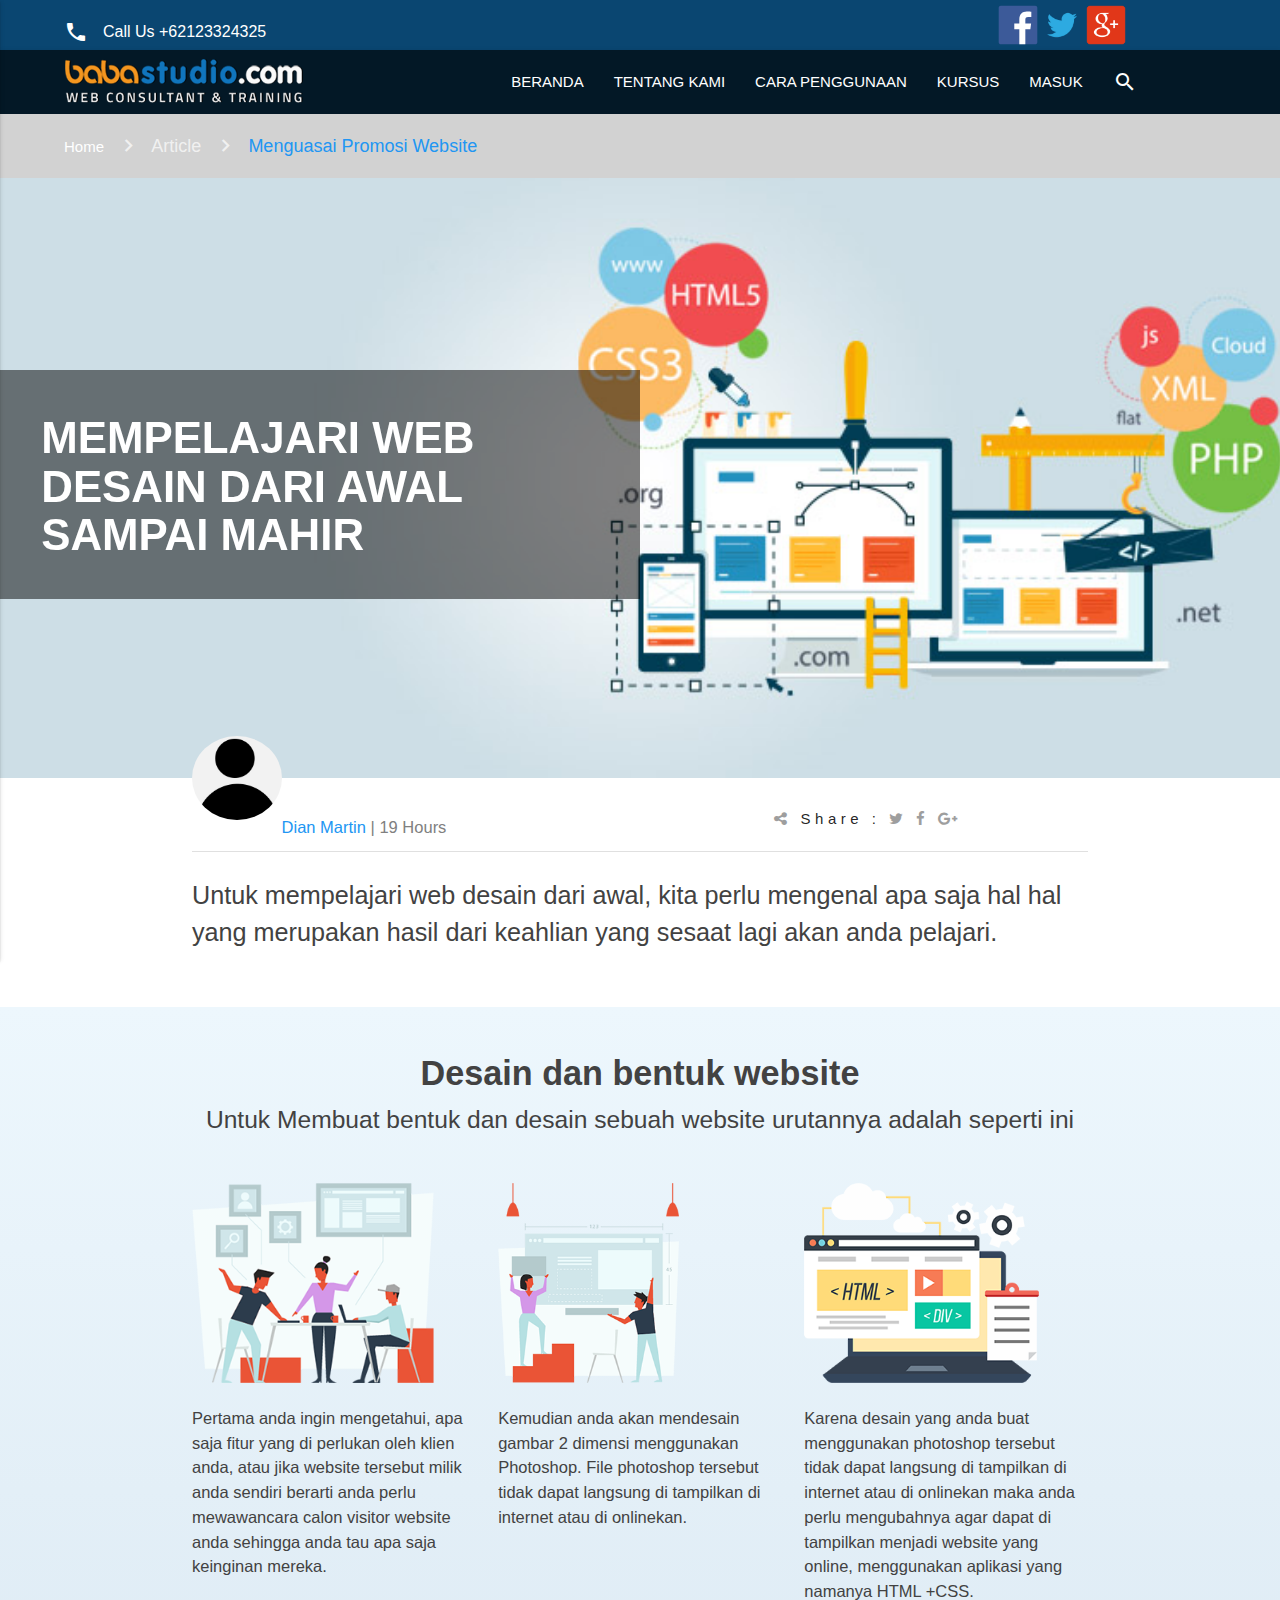
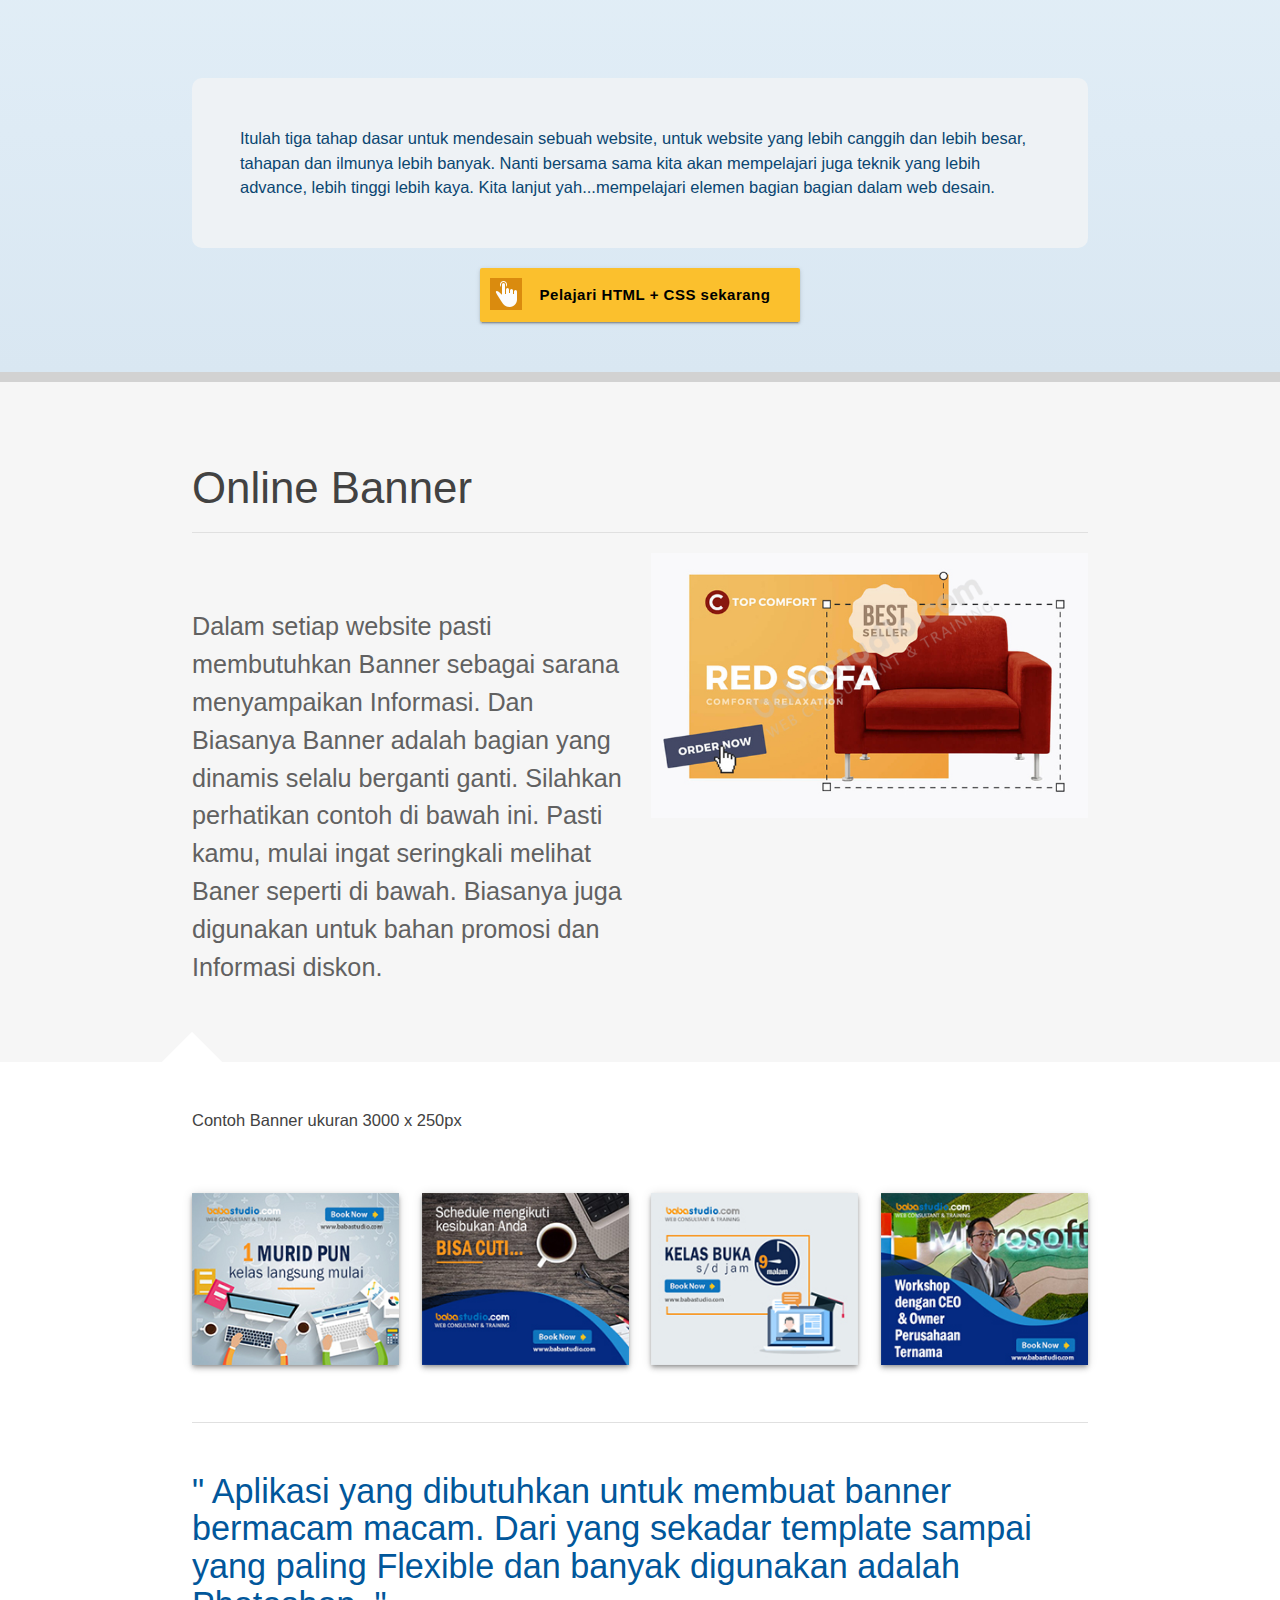
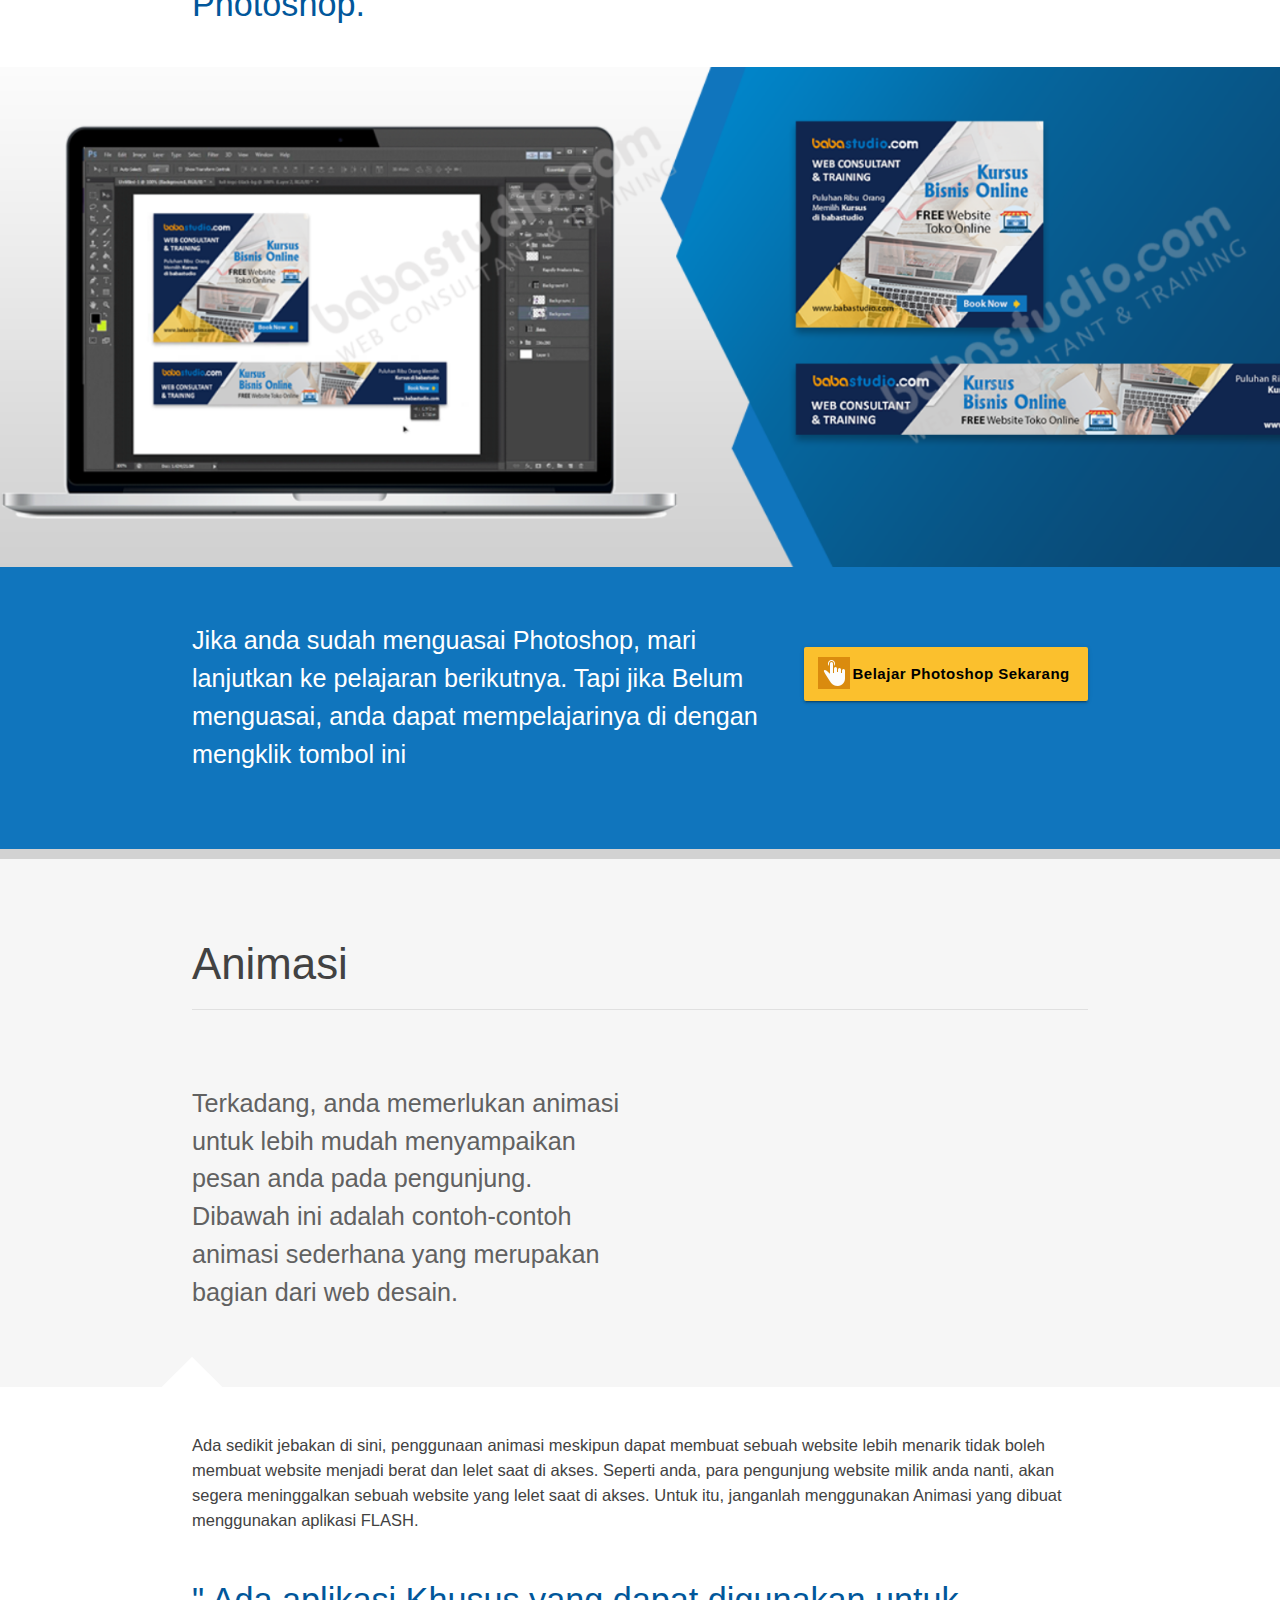
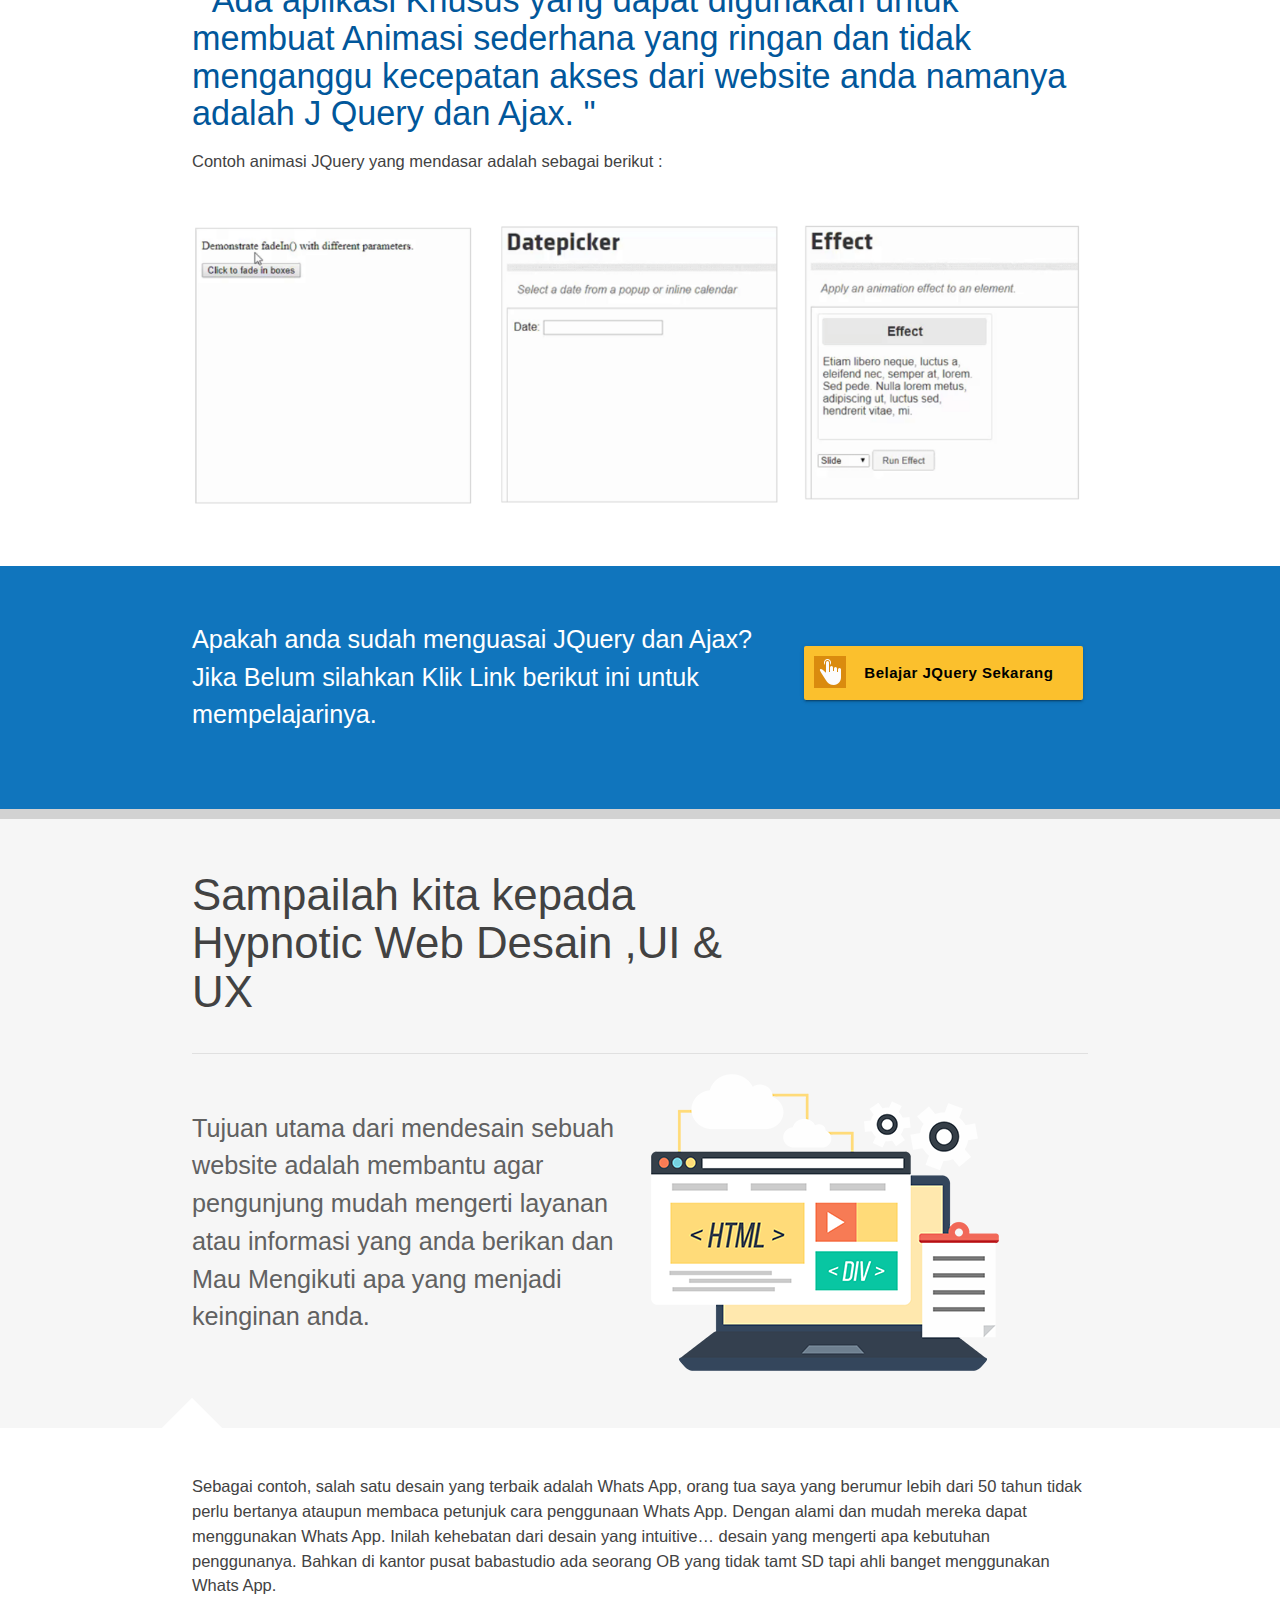
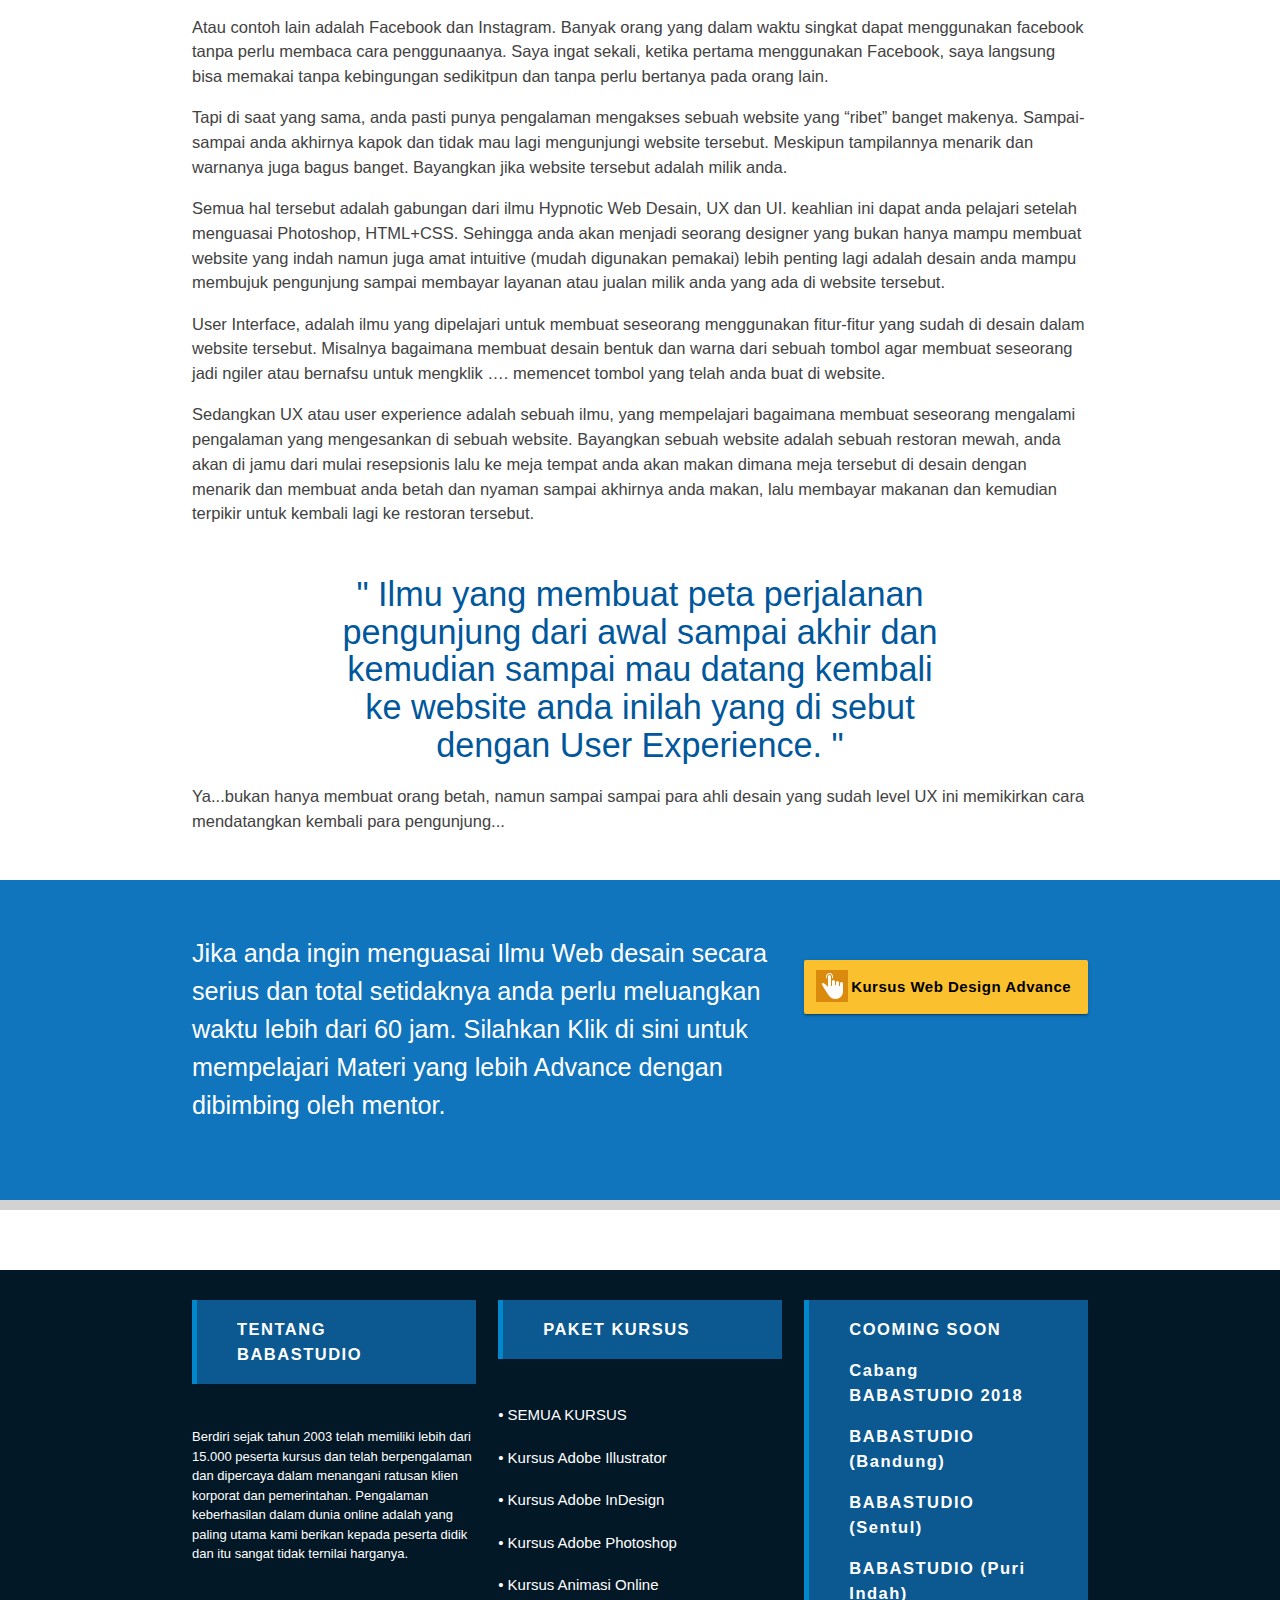
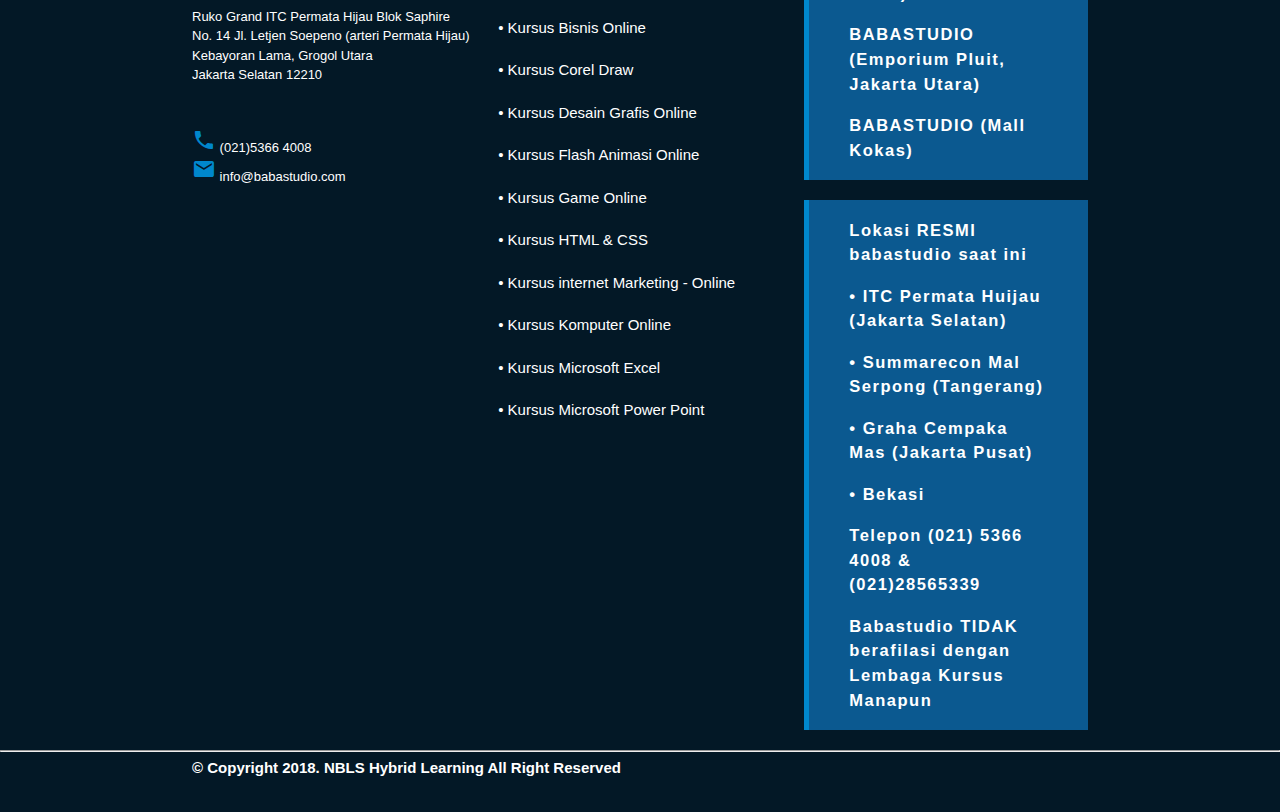
==== commit db8d7862: "font size and image on page 2" ====
--- a/page2.html
+++ b/page2.html
@@ -93,15 +93,15 @@
             <h5 class="grey-text text-darken-3 center thin">Untuk Membuat bentuk dan desain sebuah website urutannya adalah seperti ini</h5>
             <div class="row mt50">
                 <div class="col m4 s12">
-                    <img src="assets/images/other/page2/gambar1.png" alt="" class="responsive-img">
+                    <img src="assets/images/other/page2/gambar1.png" alt="" class="responsive-img" style="height: 200px">
                     <p class="grey-text text-darken-3">Pertama anda ingin mengetahui, apa saja fitur yang di perlukan oleh klien anda, atau jika website tersebut milik anda sendiri berarti anda perlu mewawancara calon visitor website anda sehingga anda tau apa saja keinginan mereka. </p>
                 </div>
                 <div class="col m4 s12">
-                    <img src="assets/images/other/page2/gambar2.png" alt="" class="responsive-img">
+                    <img src="assets/images/other/page2/gambar2.png" alt="" class="responsive-img" style="height: 200px">
                     <p class="grey-text text-darken-3">Kemudian anda akan mendesain gambar 2 dimensi menggunakan Photoshop. File photoshop tersebut tidak dapat langsung di tampilkan di internet atau di onlinekan. </p>
                 </div>
                 <div class="col m4 s12">
-                    <img src="assets/images/other/page2/gambar3.png" alt="" class="responsive-img">
+                    <img src="assets/images/other/page2/gambar3.png" alt="" class="responsive-img" style="height: 200px">
                     <p class="grey-text text-darken-3">Karena desain yang anda buat menggunakan photoshop tersebut tidak dapat langsung di tampilkan di internet atau di onlinekan maka anda perlu mengubahnya agar dapat di tampilkan menjadi website yang online, menggunakan aplikasi yang namanya HTML +CSS.</p>
                 </div>
                 <div class="col m12 s12 mt50">
--- a/assets/css/style.css
+++ b/assets/css/style.css
@@ -13,6 +13,9 @@
      margin: 0;
      padding: 0;
 }
+ p{
+     font-size: 1.1em;
+ }
 .banner
 {
     width: 100%;
@@ -27,6 +30,13 @@
     background: url("../images/banner/banner2.jpg") center no-repeat;
     background-size: cover;
 }
+.banner-6
+{
+    width: 100%;
+    height: 600px;
+    background: url("../images/banner/banner6-real.png") center right 30% no-repeat;
+    background-size: cover;
+}
 .banner-4
 {
     width: 100%;
@@ -51,6 +61,12 @@
     width: 100%;
     height: 600px;
     background: url("../images/banner/banner5.jpg") center no-repeat;
+    background-size: cover;
+}
+.banner-9{
+    width: 100%;
+    height: 450px;
+    background: linear-gradient(to right, #233f70, #2e70b0);
     background-size: cover;
 }
 .uppercase{
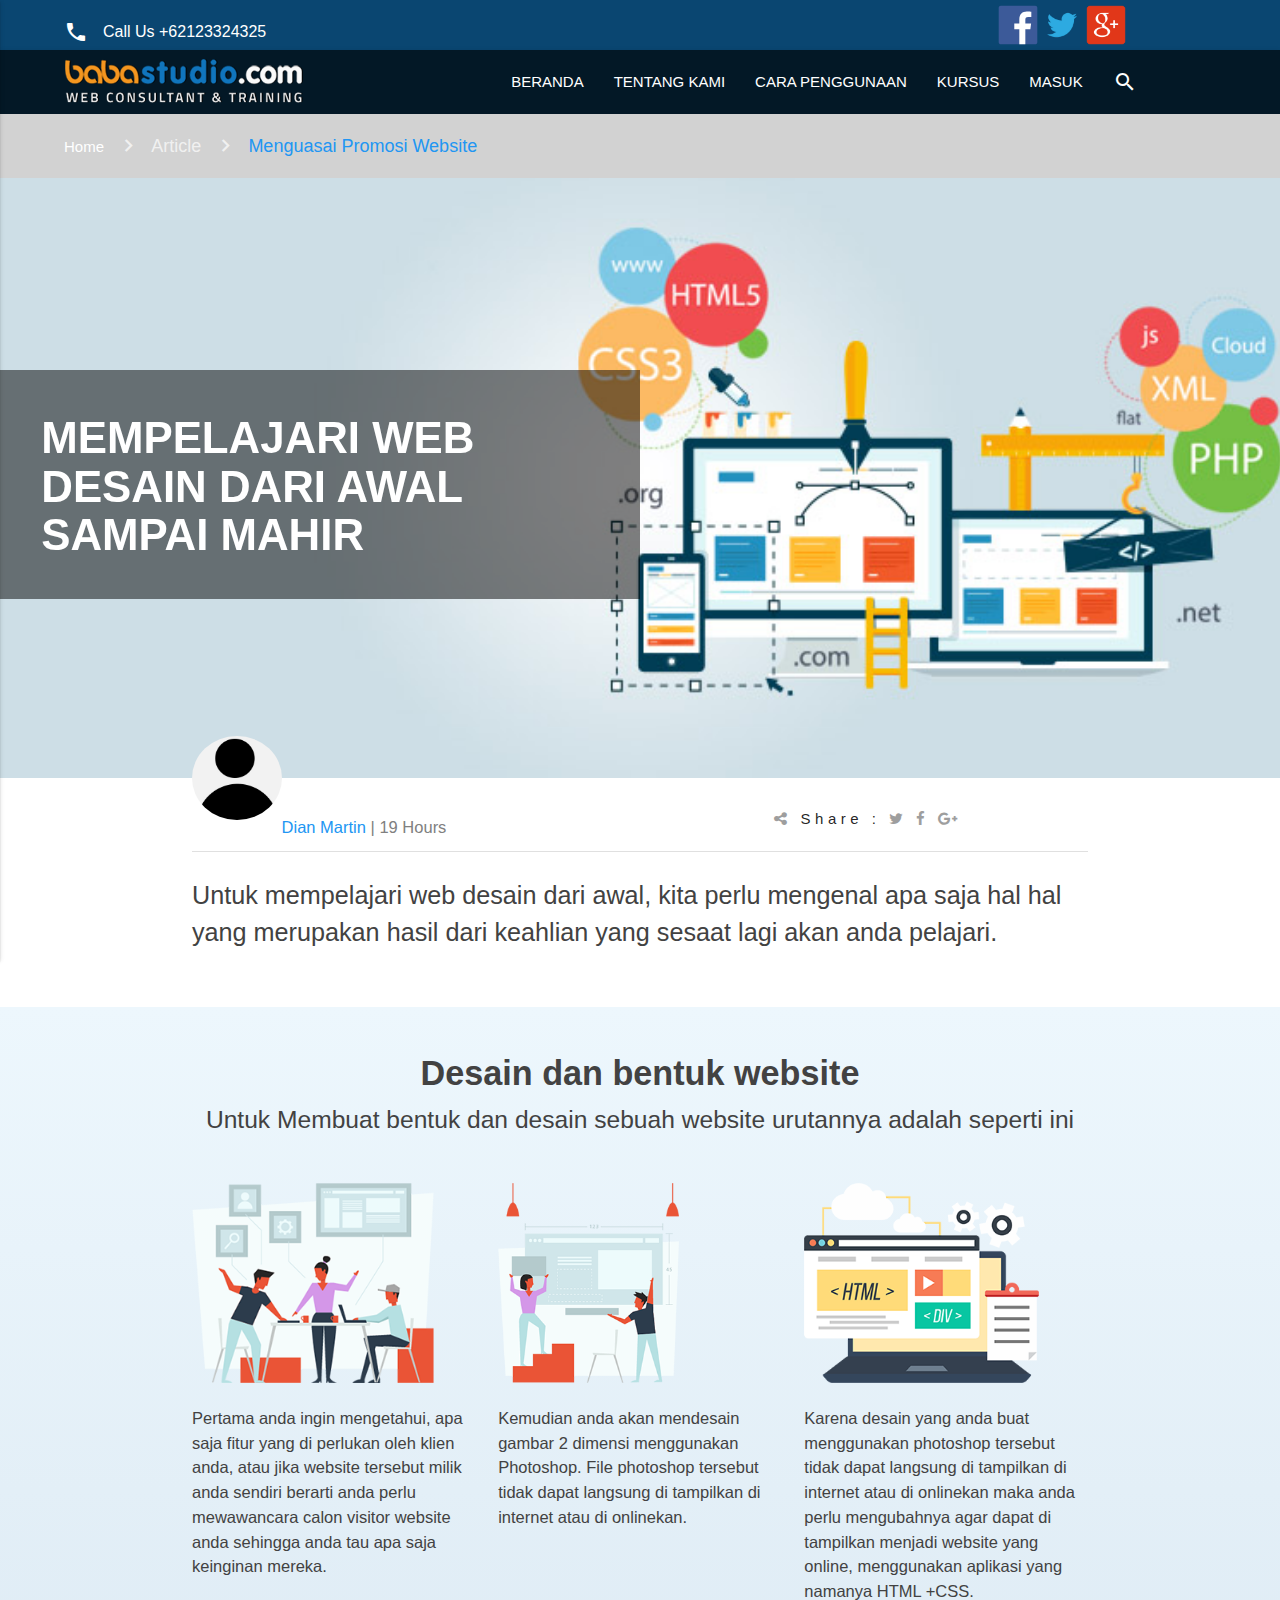
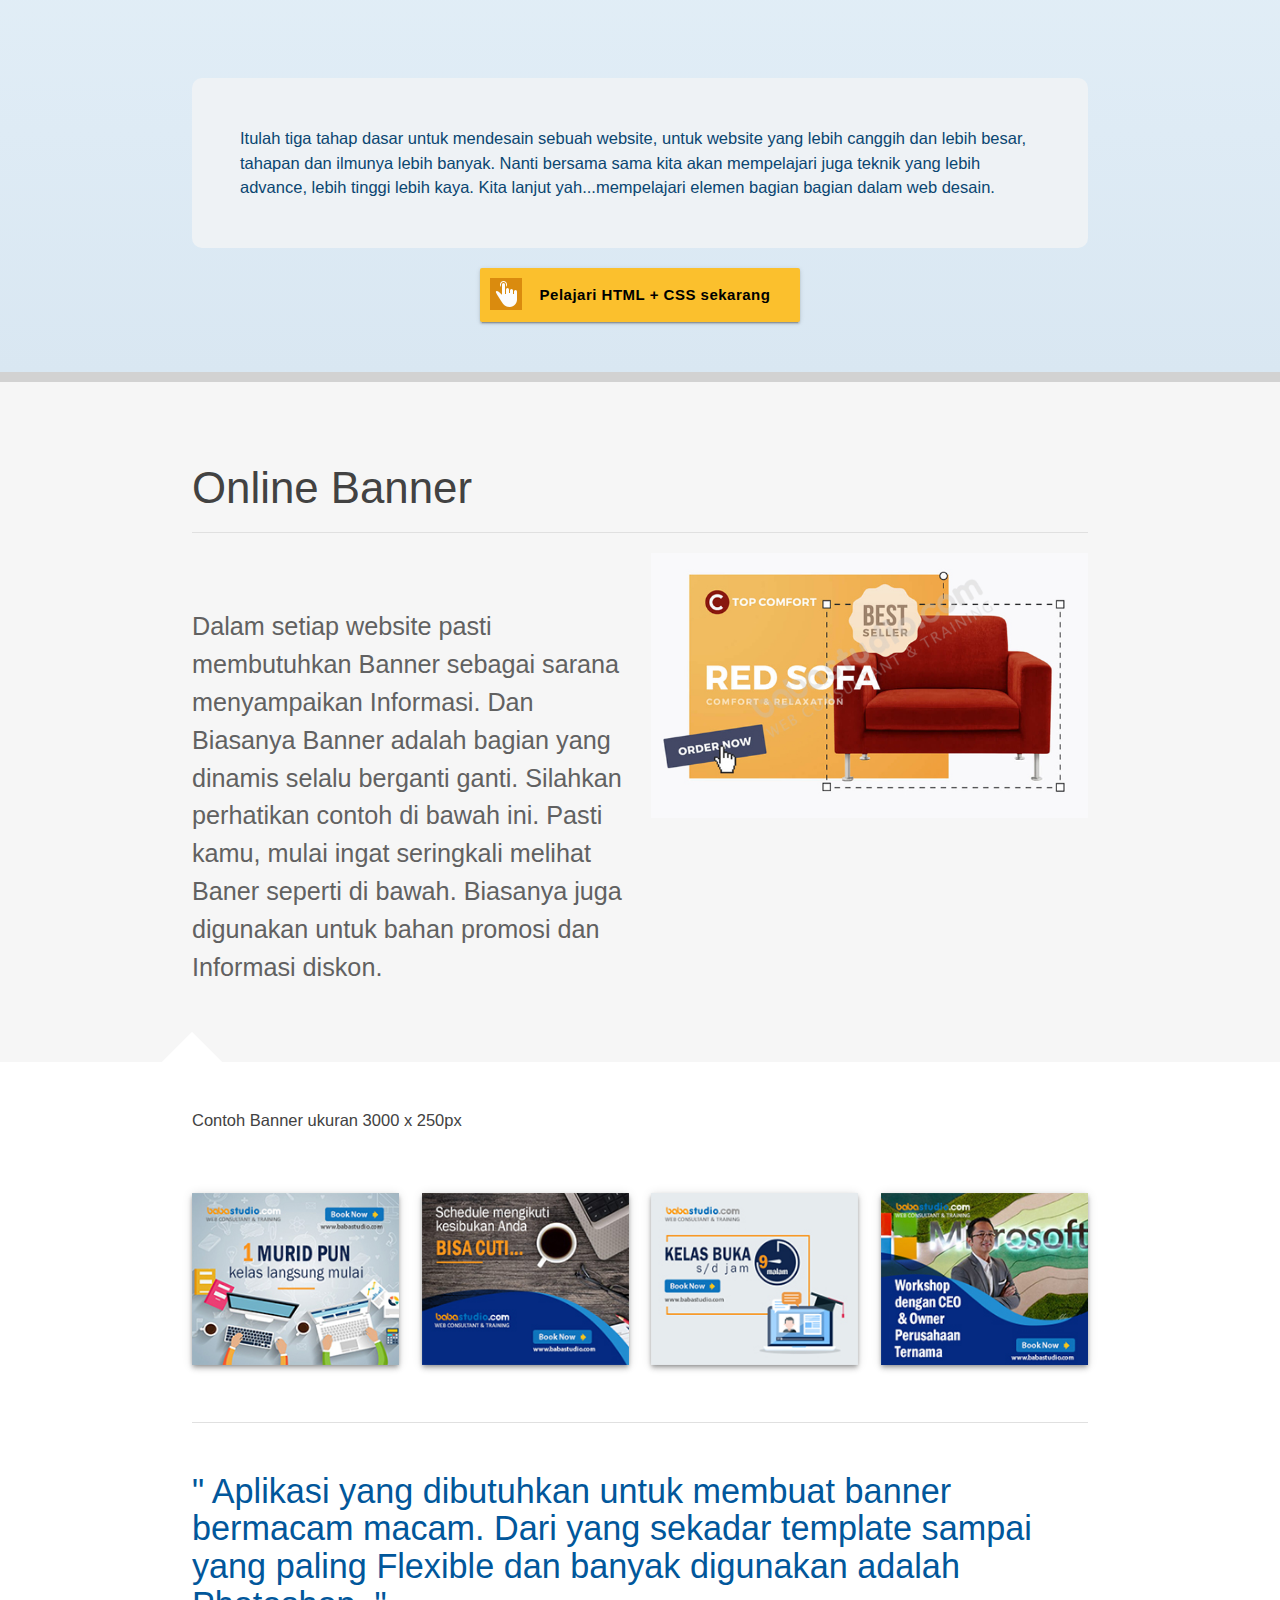
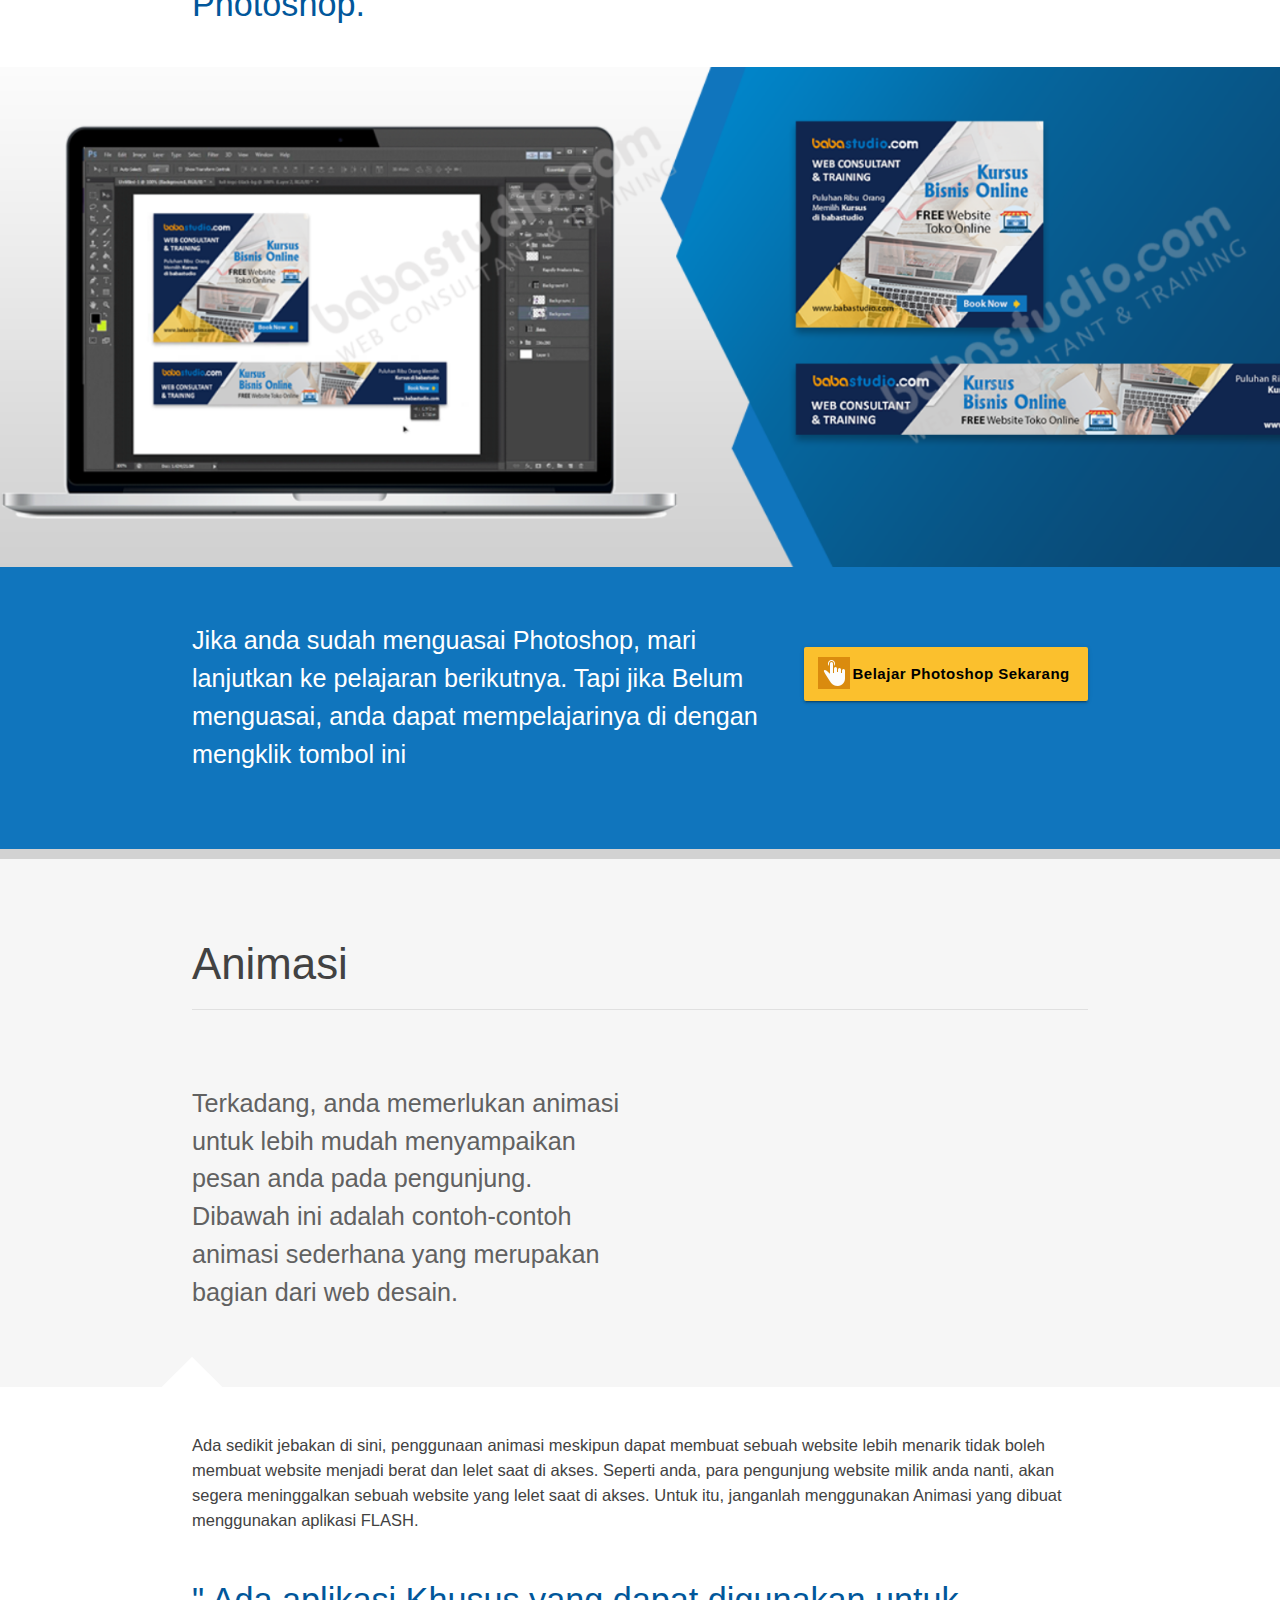
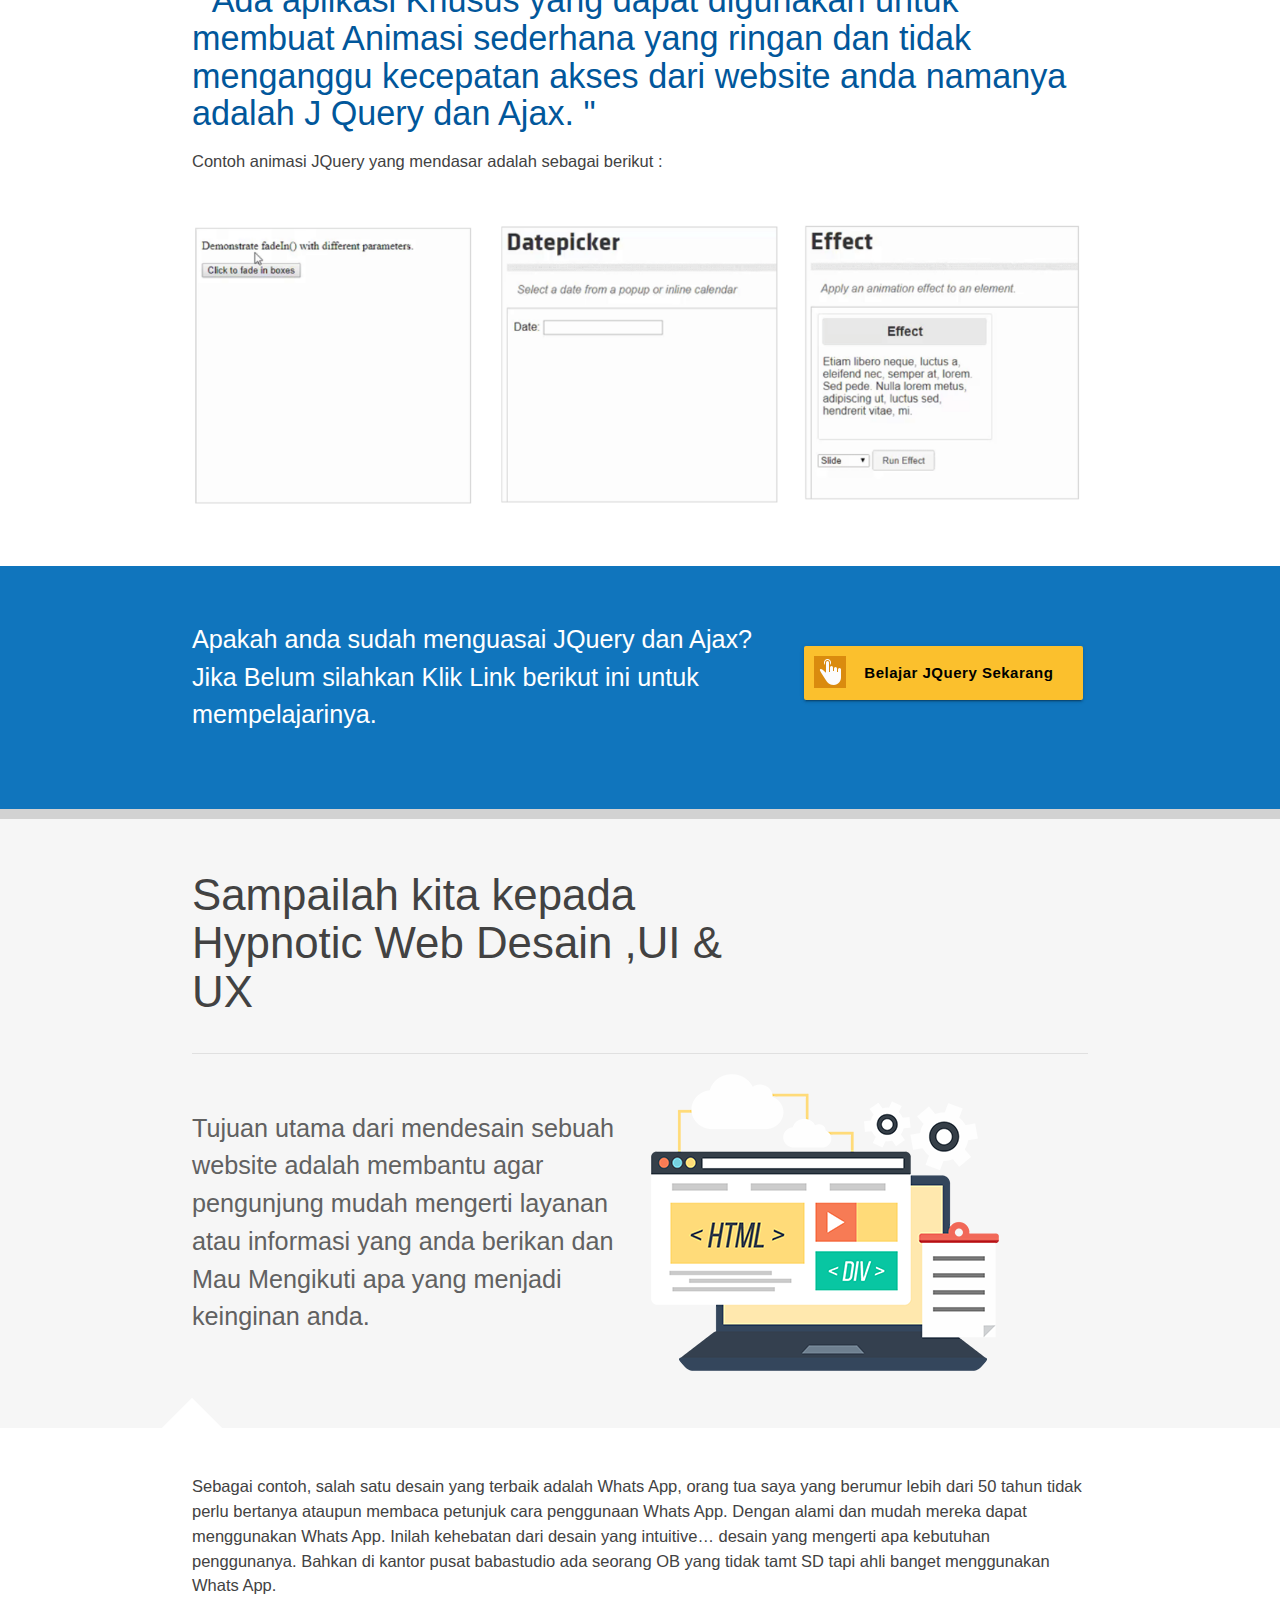
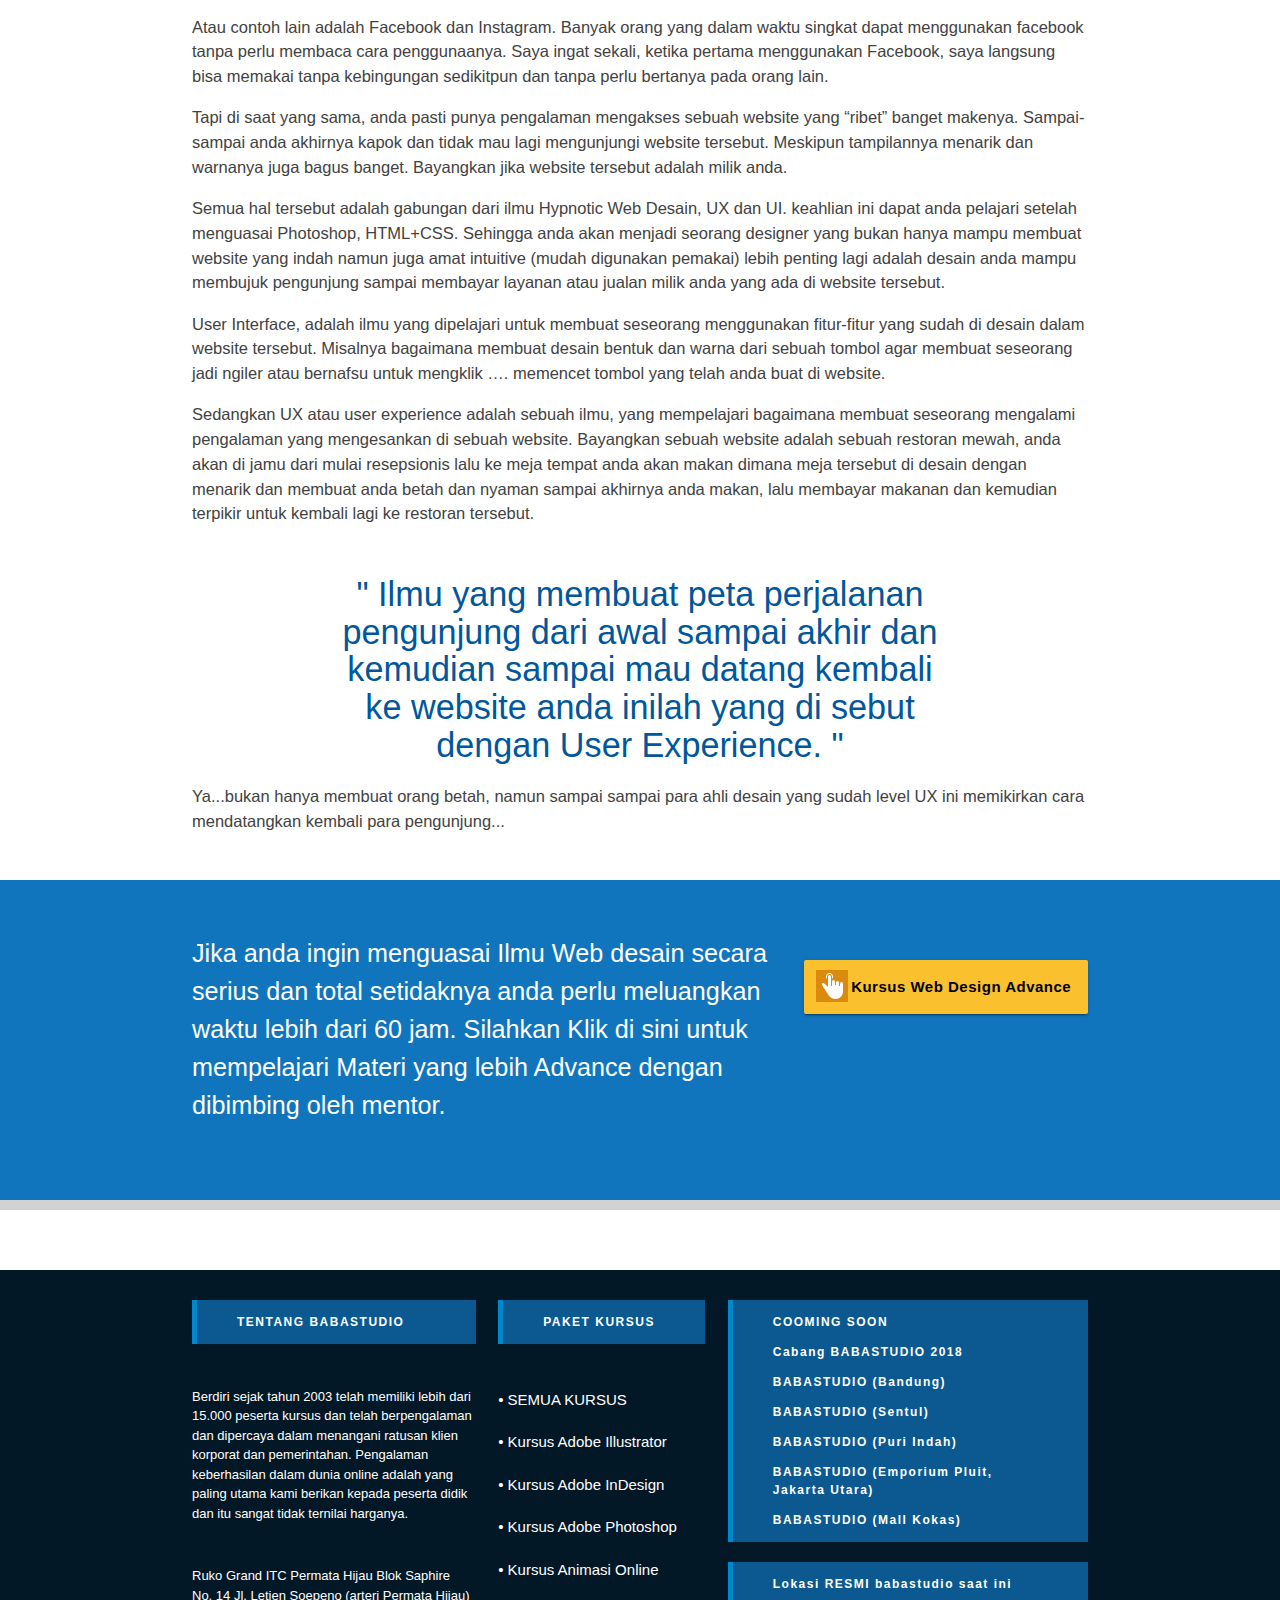
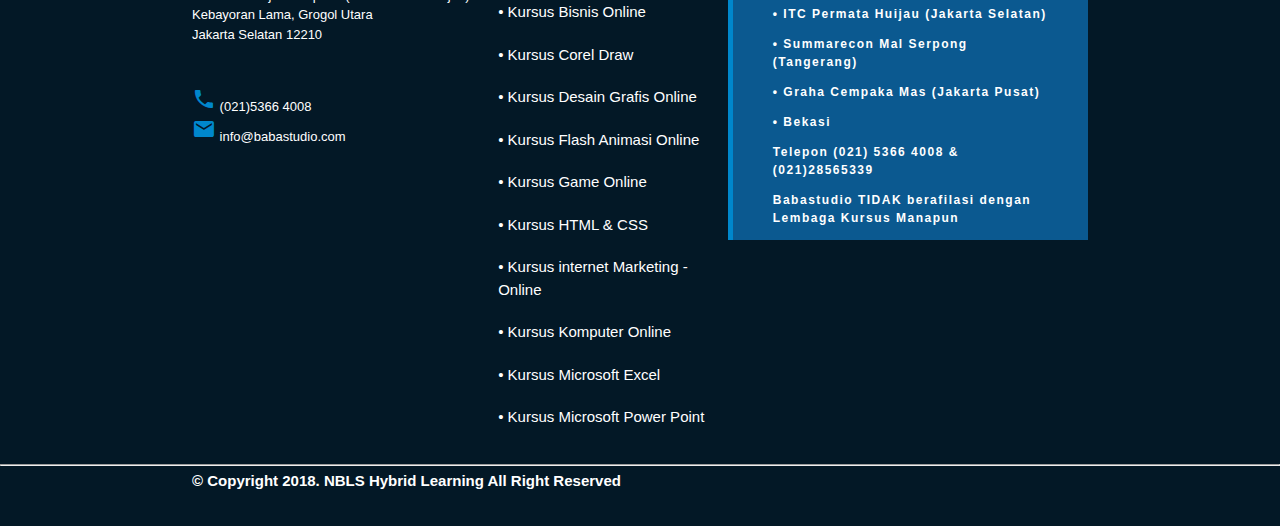
==== commit e8bef0f8: "card size  on footer" ====
--- a/page2.html
+++ b/page2.html
@@ -271,26 +271,26 @@
             <div class="row">
                 <div class="col m4 s12">
                     <div class="square-line">
-                        <p class="bold white-text uppercase">tentang babastudio</p>
+                        <p class="bold white-text uppercase" style="font-size: .8em">tentang babastudio</p>
                     </div>
                     <p class="white-text thin-text pt30" style="font-size:13px;">Berdiri sejak tahun 2003 telah memiliki lebih dari<br/>
-          15.000 peserta kursus dan telah berpengalaman<br/>
-          dan dipercaya dalam menangani ratusan klien<br/>
-          korporat dan pemerintahan. Pengalaman<br/>
-          keberhasilan dalam dunia online adalah yang<br/>
-          paling utama kami berikan kepada peserta didik<br/>
-          dan itu sangat tidak ternilai harganya.</p>
+                        15.000 peserta kursus dan telah berpengalaman<br/>
+                        dan dipercaya dalam menangani ratusan klien<br/>
+                        korporat dan pemerintahan. Pengalaman<br/>
+                        keberhasilan dalam dunia online adalah yang<br/>
+                        paling utama kami berikan kepada peserta didik<br/>
+                        dan itu sangat tidak ternilai harganya.</p>
                     <p class="white-text thin-text pt30" style="font-size:13px;">Ruko Grand ITC Permata Hijau Blok Saphire<br/>
-          No. 14 Jl. Letjen Soepeno (arteri Permata Hijau)<br/>
-          Kebayoran Lama, Grogol Utara<br/>
-          Jakarta Selatan 12210</p>
-          <p class="white-text thin-text pt30" style="font-size:13px;">
-          <i class="material-icons" style="color:#0087cc;">call</i><span > (021)5366 4008</span><br/>
-          <i class="material-icons" style="color:#0087cc;">email</i><span> info@babastudio.com</span><br/></p>
-                </div>
-                <div class="col m4 s12">
+                        No. 14 Jl. Letjen Soepeno (arteri Permata Hijau)<br/>
+                        Kebayoran Lama, Grogol Utara<br/>
+                        Jakarta Selatan 12210</p>
+                    <p class="white-text thin-text pt30" style="font-size:13px;">
+                        <i class="material-icons" style="color:#0087cc;">call</i><span > (021)5366 4008</span><br/>
+                        <i class="material-icons" style="color:#0087cc;">email</i><span> info@babastudio.com</span><br/></p>
+                </div>
+                <div class="col m3 s12">
                     <div class="square-line">
-                        <p class="bold white-text uppercase">paket kursus</p>
+                        <p class="bold white-text uppercase" style="font-size: .8em">paket kursus</p>
                     </div>
                     <ul class="white-text pt30">
                         <li><a href="" class="white-text thin-text uppercase"> &bull; semua kursus </a></li>
@@ -302,7 +302,7 @@
                         <li class="pt20"><a href="" class="white-text thin-text"> &bull; Kursus Corel Draw </a></li>
                         <li class="pt20"><a href="" class="white-text thin-text"> &bull; Kursus Desain Grafis Online </a></li>
                         <li class="pt20"><a href="" class="white-text thin-text"> &bull; Kursus Flash Animasi Online </a></li>
-            <li class="pt20"><a href="" class="white-text thin-text"> &bull; Kursus Game Online</a></li>
+                        <li class="pt20"><a href="" class="white-text thin-text"> &bull; Kursus Game Online</a></li>
                         <li class="pt20"><a href="" class="white-text thin-text"> &bull; Kursus HTML & CSS </a></li>
                         <li class="pt20"><a href="" class="white-text thin-text"> &bull; Kursus internet Marketing - Online </a></li>
                         <li class="pt20"><a href="" class="white-text thin-text"> &bull; Kursus Komputer Online </a></li>
@@ -311,15 +311,15 @@
 
                     </ul>
                 </div>
-                <div class="col m4 s12">
+                <div class="col m5 s12">
                     <div class="square-line">
                         <p class="bold white-text uppercase">cooming soon</p>
                         <p class="bold white-text ">Cabang BABASTUDIO 2018</p>
                         <p class="bold white-text ">BABASTUDIO (Bandung)</p>
                         <p class="bold white-text ">BABASTUDIO (Sentul)</p>
-            <p class="bold white-text ">BABASTUDIO (Puri Indah)</p>
+                        <p class="bold white-text ">BABASTUDIO (Puri Indah)</p>
                         <p class="bold white-text ">BABASTUDIO (Emporium Pluit, Jakarta Utara)</p>
-            <p class="bold white-text ">BABASTUDIO (Mall Kokas)</p>
+                        <p class="bold white-text ">BABASTUDIO (Mall Kokas)</p>
                     </div>
                     <div class="square-line mt20">
                         <p class="bold white-text">Lokasi RESMI babastudio saat ini</p>
@@ -333,12 +333,12 @@
                 </div>
             </div>
         </div>
-    <div class="col m12 s12">
-      <hr/>
-      <div class="container">
-        <h6 class="bold white-text "> &copy Copyright 2018. NBLS Hybrid Learning All Right Reserved </h6>
-      </div>
-    </div>
+        <div class="col m12 s12">
+            <hr/>
+            <div class="container">
+                <h6 class="bold white-text "> &copy Copyright 2018. NBLS Hybrid Learning All Right Reserved </h6>
+            </div>
+        </div>
     </div>
     </div>
     <!--Import jQuery before materialize.js-->
--- a/assets/css/style.css
+++ b/assets/css/style.css
@@ -15,6 +15,9 @@
 }
  p{
      font-size: 1.1em;
+ }
+ .square-line p{
+     font-size: .8em;
  }
 .banner
 {
